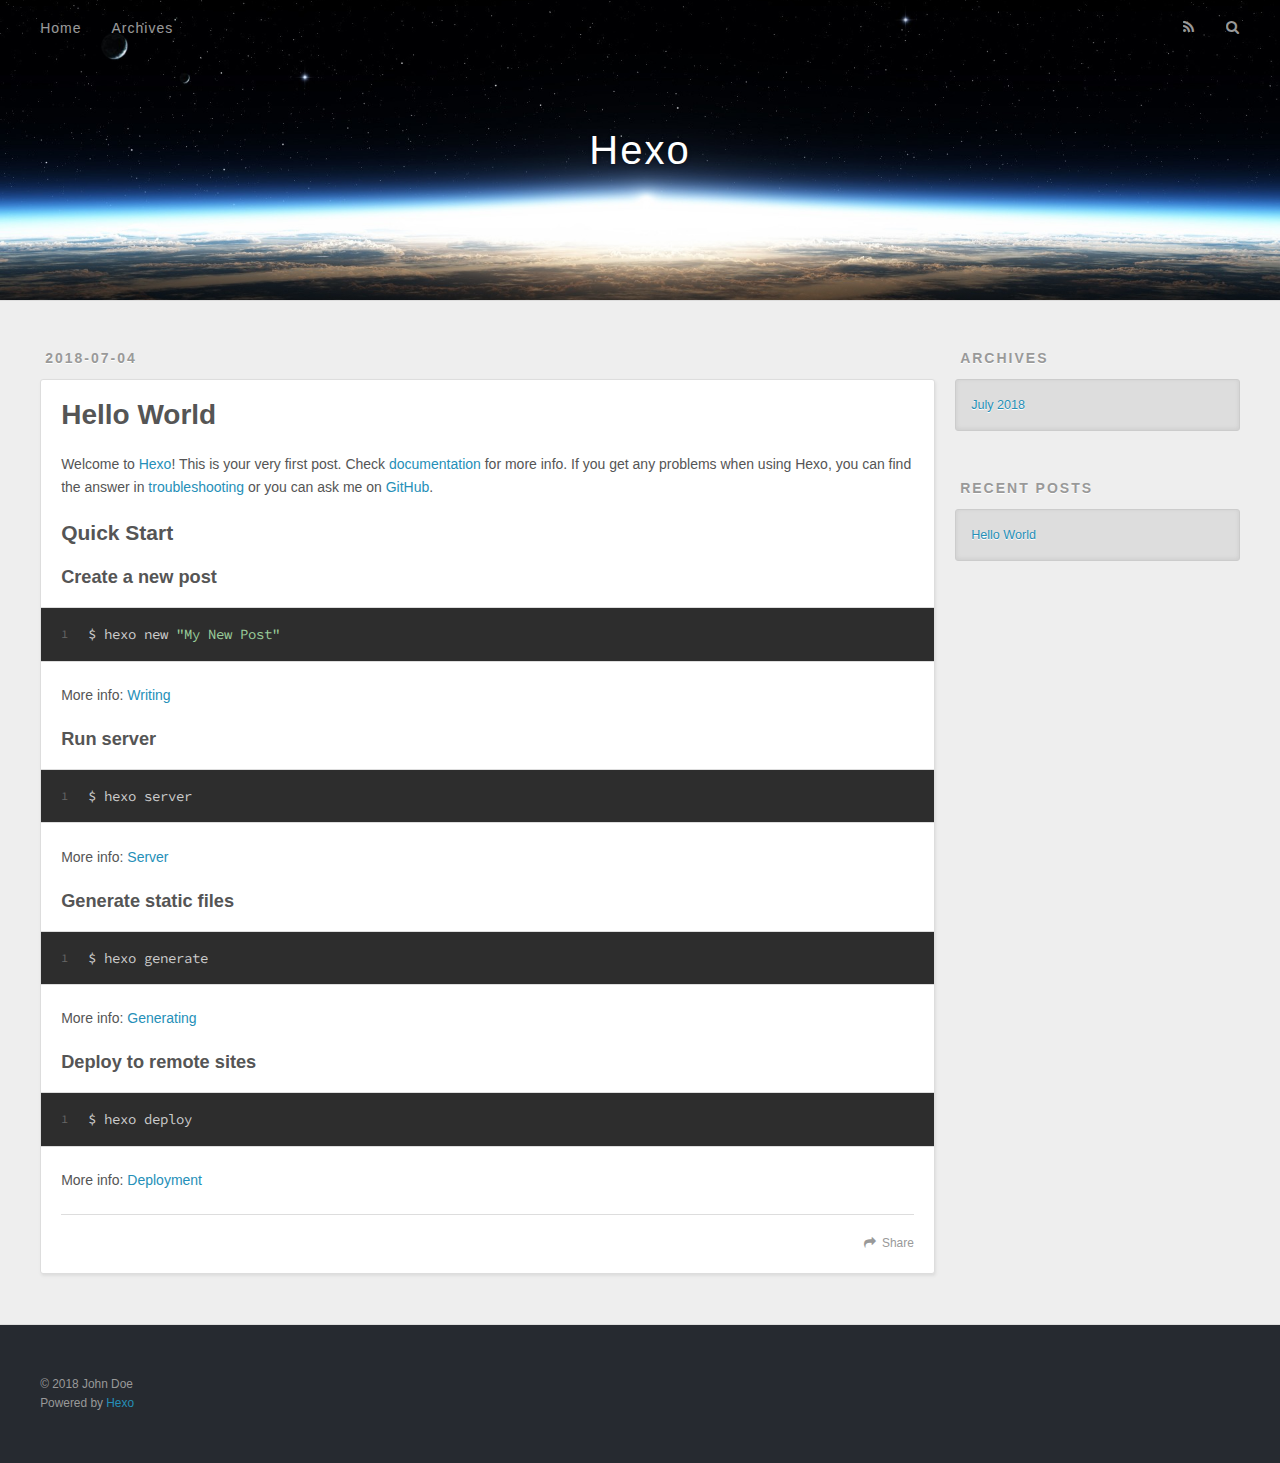
==== index.html @ 8d75f98c "Site updated: 2018-07-04 11:05:18" ====
<!DOCTYPE html>
<html>
<head>
  <meta charset="utf-8">
  

  
  <title>Hexo</title>
  <meta name="viewport" content="width=device-width, initial-scale=1, maximum-scale=1">
  <meta property="og:type" content="website">
<meta property="og:title" content="Hexo">
<meta property="og:url" content="http://yoursite.com/index.html">
<meta property="og:site_name" content="Hexo">
<meta property="og:locale" content="default">
<meta name="twitter:card" content="summary">
<meta name="twitter:title" content="Hexo">
  
    <link rel="alternate" href="/atom.xml" title="Hexo" type="application/atom+xml">
  
  
    <link rel="icon" href="/favicon.png">
  
  
    <link href="//fonts.googleapis.com/css?family=Source+Code+Pro" rel="stylesheet" type="text/css">
  
  <link rel="stylesheet" href="/css/style.css">
</head>

<body>
  <div id="container">
    <div id="wrap">
      <header id="header">
  <div id="banner"></div>
  <div id="header-outer" class="outer">
    <div id="header-title" class="inner">
      <h1 id="logo-wrap">
        <a href="/" id="logo">Hexo</a>
      </h1>
      
    </div>
    <div id="header-inner" class="inner">
      <nav id="main-nav">
        <a id="main-nav-toggle" class="nav-icon"></a>
        
          <a class="main-nav-link" href="/">Home</a>
        
          <a class="main-nav-link" href="/archives">Archives</a>
        
      </nav>
      <nav id="sub-nav">
        
          <a id="nav-rss-link" class="nav-icon" href="/atom.xml" title="RSS Feed"></a>
        
        <a id="nav-search-btn" class="nav-icon" title="Search"></a>
      </nav>
      <div id="search-form-wrap">
        <form action="//google.com/search" method="get" accept-charset="UTF-8" class="search-form"><input type="search" name="q" class="search-form-input" placeholder="Search"><button type="submit" class="search-form-submit">&#xF002;</button><input type="hidden" name="sitesearch" value="http://yoursite.com"></form>
      </div>
    </div>
  </div>
</header>
      <div class="outer">
        <section id="main">
  
    <article id="post-hello-world" class="article article-type-post" itemscope itemprop="blogPost">
  <div class="article-meta">
    <a href="/2018/07/04/hello-world/" class="article-date">
  <time datetime="2018-07-04T02:32:32.044Z" itemprop="datePublished">2018-07-04</time>
</a>
    
  </div>
  <div class="article-inner">
    
    
      <header class="article-header">
        
  
    <h1 itemprop="name">
      <a class="article-title" href="/2018/07/04/hello-world/">Hello World</a>
    </h1>
  

      </header>
    
    <div class="article-entry" itemprop="articleBody">
      
        <p>Welcome to <a href="https://hexo.io/" target="_blank" rel="noopener">Hexo</a>! This is your very first post. Check <a href="https://hexo.io/docs/" target="_blank" rel="noopener">documentation</a> for more info. If you get any problems when using Hexo, you can find the answer in <a href="https://hexo.io/docs/troubleshooting.html" target="_blank" rel="noopener">troubleshooting</a> or you can ask me on <a href="https://github.com/hexojs/hexo/issues" target="_blank" rel="noopener">GitHub</a>.</p>
<h2 id="Quick-Start"><a href="#Quick-Start" class="headerlink" title="Quick Start"></a>Quick Start</h2><h3 id="Create-a-new-post"><a href="#Create-a-new-post" class="headerlink" title="Create a new post"></a>Create a new post</h3><figure class="highlight bash"><table><tr><td class="gutter"><pre><span class="line">1</span><br></pre></td><td class="code"><pre><span class="line">$ hexo new <span class="string">"My New Post"</span></span><br></pre></td></tr></table></figure>
<p>More info: <a href="https://hexo.io/docs/writing.html" target="_blank" rel="noopener">Writing</a></p>
<h3 id="Run-server"><a href="#Run-server" class="headerlink" title="Run server"></a>Run server</h3><figure class="highlight bash"><table><tr><td class="gutter"><pre><span class="line">1</span><br></pre></td><td class="code"><pre><span class="line">$ hexo server</span><br></pre></td></tr></table></figure>
<p>More info: <a href="https://hexo.io/docs/server.html" target="_blank" rel="noopener">Server</a></p>
<h3 id="Generate-static-files"><a href="#Generate-static-files" class="headerlink" title="Generate static files"></a>Generate static files</h3><figure class="highlight bash"><table><tr><td class="gutter"><pre><span class="line">1</span><br></pre></td><td class="code"><pre><span class="line">$ hexo generate</span><br></pre></td></tr></table></figure>
<p>More info: <a href="https://hexo.io/docs/generating.html" target="_blank" rel="noopener">Generating</a></p>
<h3 id="Deploy-to-remote-sites"><a href="#Deploy-to-remote-sites" class="headerlink" title="Deploy to remote sites"></a>Deploy to remote sites</h3><figure class="highlight bash"><table><tr><td class="gutter"><pre><span class="line">1</span><br></pre></td><td class="code"><pre><span class="line">$ hexo deploy</span><br></pre></td></tr></table></figure>
<p>More info: <a href="https://hexo.io/docs/deployment.html" target="_blank" rel="noopener">Deployment</a></p>

      
    </div>
    <footer class="article-footer">
      <a data-url="http://yoursite.com/2018/07/04/hello-world/" data-id="cjj6jffhf0000vwqvi63ancfu" class="article-share-link">Share</a>
      
      
    </footer>
  </div>
  
</article>


  


</section>
        
          <aside id="sidebar">
  
    

  
    

  
    
  
    
  <div class="widget-wrap">
    <h3 class="widget-title">Archives</h3>
    <div class="widget">
      <ul class="archive-list"><li class="archive-list-item"><a class="archive-list-link" href="/archives/2018/07/">July 2018</a></li></ul>
    </div>
  </div>


  
    
  <div class="widget-wrap">
    <h3 class="widget-title">Recent Posts</h3>
    <div class="widget">
      <ul>
        
          <li>
            <a href="/2018/07/04/hello-world/">Hello World</a>
          </li>
        
      </ul>
    </div>
  </div>

  
</aside>
        
      </div>
      <footer id="footer">
  
  <div class="outer">
    <div id="footer-info" class="inner">
      &copy; 2018 John Doe<br>
      Powered by <a href="http://hexo.io/" target="_blank">Hexo</a>
    </div>
  </div>
</footer>
    </div>
    <nav id="mobile-nav">
  
    <a href="/" class="mobile-nav-link">Home</a>
  
    <a href="/archives" class="mobile-nav-link">Archives</a>
  
</nav>
    

<script src="//ajax.googleapis.com/ajax/libs/jquery/2.0.3/jquery.min.js"></script>


  <link rel="stylesheet" href="/fancybox/jquery.fancybox.css">
  <script src="/fancybox/jquery.fancybox.pack.js"></script>


<script src="/js/script.js"></script>



  </div>
</body>
</html>
---- css/style.css ----
body {
  width: 100%;
}
body:before,
body:after {
  content: "";
  display: table;
}
body:after {
  clear: both;
}
html,
body,
div,
span,
applet,
object,
iframe,
h1,
h2,
h3,
h4,
h5,
h6,
p,
blockquote,
pre,
a,
abbr,
acronym,
address,
big,
cite,
code,
del,
dfn,
em,
img,
ins,
kbd,
q,
s,
samp,
small,
strike,
strong,
sub,
sup,
tt,
var,
dl,
dt,
dd,
ol,
ul,
li,
fieldset,
form,
label,
legend,
table,
caption,
tbody,
tfoot,
thead,
tr,
th,
td {
  margin: 0;
  padding: 0;
  border: 0;
  outline: 0;
  font-weight: inherit;
  font-style: inherit;
  font-family: inherit;
  font-size: 100%;
  vertical-align: baseline;
}
body {
  line-height: 1;
  color: #000;
  background: #fff;
}
ol,
ul {
  list-style: none;
}
table {
  border-collapse: separate;
  border-spacing: 0;
  vertical-align: middle;
}
caption,
th,
td {
  text-align: left;
  font-weight: normal;
  vertical-align: middle;
}
a img {
  border: none;
}
input,
button {
  margin: 0;
  padding: 0;
}
input::-moz-focus-inner,
button::-moz-focus-inner {
  border: 0;
  padding: 0;
}
@font-face {
  font-family: FontAwesome;
  font-style: normal;
  font-weight: normal;
  src: url("fonts/fontawesome-webfont.eot?v=#4.0.3");
  src: url("fonts/fontawesome-webfont.eot?#iefix&v=#4.0.3") format("embedded-opentype"), url("fonts/fontawesome-webfont.woff?v=#4.0.3") format("woff"), url("fonts/fontawesome-webfont.ttf?v=#4.0.3") format("truetype"), url("fonts/fontawesome-webfont.svg#fontawesomeregular?v=#4.0.3") format("svg");
}
html,
body,
#container {
  height: 100%;
}
body {
  background: #eee;
  font: 14px -apple-system, BlinkMacSystemFont, "Segoe UI", "Roboto", "Oxygen", "Ubuntu", "Cantarell", "Fira Sans", "Droid Sans", "Helvetica Neue", sans-serif;
  -webkit-text-size-adjust: 100%;
}
.outer {
  max-width: 1220px;
  margin: 0 auto;
  padding: 0 20px;
}
.outer:before,
.outer:after {
  content: "";
  display: table;
}
.outer:after {
  clear: both;
}
.inner {
  display: inline;
  float: left;
  width: 98.33333333333333%;
  margin: 0 0.833333333333333%;
}
.left,
.alignleft {
  float: left;
}
.right,
.alignright {
  float: right;
}
.clear {
  clear: both;
}
#container {
  position: relative;
}
.mobile-nav-on {
  overflow: hidden;
}
#wrap {
  height: 100%;
  width: 100%;
  position: absolute;
  top: 0;
  left: 0;
  -webkit-transition: 0.2s ease-out;
  -moz-transition: 0.2s ease-out;
  -ms-transition: 0.2s ease-out;
  transition: 0.2s ease-out;
  z-index: 1;
  background: #eee;
}
.mobile-nav-on #wrap {
  left: 280px;
}
@media screen and (min-width: 768px) {
  #main {
    display: inline;
    float: left;
    width: 73.33333333333333%;
    margin: 0 0.833333333333333%;
  }
}
.article-date,
.article-category-link,
.archive-year,
.widget-title {
  text-decoration: none;
  text-transform: uppercase;
  letter-spacing: 2px;
  color: #999;
  margin-bottom: 1em;
  margin-left: 5px;
  line-height: 1em;
  text-shadow: 0 1px #fff;
  font-weight: bold;
}
.article-inner,
.archive-article-inner {
  background: #fff;
  -webkit-box-shadow: 1px 2px 3px #ddd;
  box-shadow: 1px 2px 3px #ddd;
  border: 1px solid #ddd;
  border-radius: 3px;
}
.article-entry h1,
.widget h1 {
  font-size: 2em;
}
.article-entry h2,
.widget h2 {
  font-size: 1.5em;
}
.article-entry h3,
.widget h3 {
  font-size: 1.3em;
}
.article-entry h4,
.widget h4 {
  font-size: 1.2em;
}
.article-entry h5,
.widget h5 {
  font-size: 1em;
}
.article-entry h6,
.widget h6 {
  font-size: 1em;
  color: #999;
}
.article-entry hr,
.widget hr {
  border: 1px dashed #ddd;
}
.article-entry strong,
.widget strong {
  font-weight: bold;
}
.article-entry em,
.widget em,
.article-entry cite,
.widget cite {
  font-style: italic;
}
.article-entry sup,
.widget sup,
.article-entry sub,
.widget sub {
  font-size: 0.75em;
  line-height: 0;
  position: relative;
  vertical-align: baseline;
}
.article-entry sup,
.widget sup {
  top: -0.5em;
}
.article-entry sub,
.widget sub {
  bottom: -0.2em;
}
.article-entry small,
.widget small {
  font-size: 0.85em;
}
.article-entry acronym,
.widget acronym,
.article-entry abbr,
.widget abbr {
  border-bottom: 1px dotted;
}
.article-entry ul,
.widget ul,
.article-entry ol,
.widget ol,
.article-entry dl,
.widget dl {
  margin: 0 20px;
  line-height: 1.6em;
}
.article-entry ul ul,
.widget ul ul,
.article-entry ol ul,
.widget ol ul,
.article-entry ul ol,
.widget ul ol,
.article-entry ol ol,
.widget ol ol {
  margin-top: 0;
  margin-bottom: 0;
}
.article-entry ul,
.widget ul {
  list-style: disc;
}
.article-entry ol,
.widget ol {
  list-style: decimal;
}
.article-entry dt,
.widget dt {
  font-weight: bold;
}
#header {
  height: 300px;
  position: relative;
  border-bottom: 1px solid #ddd;
}
#header:before,
#header:after {
  content: "";
  position: absolute;
  left: 0;
  right: 0;
  height: 40px;
}
#header:before {
  top: 0;
  background: -webkit-linear-gradient(rgba(0,0,0,0.2), transparent);
  background: -moz-linear-gradient(rgba(0,0,0,0.2), transparent);
  background: -ms-linear-gradient(rgba(0,0,0,0.2), transparent);
  background: linear-gradient(rgba(0,0,0,0.2), transparent);
}
#header:after {
  bottom: 0;
  background: -webkit-linear-gradient(transparent, rgba(0,0,0,0.2));
  background: -moz-linear-gradient(transparent, rgba(0,0,0,0.2));
  background: -ms-linear-gradient(transparent, rgba(0,0,0,0.2));
  background: linear-gradient(transparent, rgba(0,0,0,0.2));
}
#header-outer {
  height: 100%;
  position: relative;
}
#header-inner {
  position: relative;
  overflow: hidden;
}
#banner {
  position: absolute;
  top: 0;
  left: 0;
  width: 100%;
  height: 100%;
  background: url("images/banner.jpg") center #000;
  -webkit-background-size: cover;
  -moz-background-size: cover;
  background-size: cover;
  z-index: -1;
}
#header-title {
  text-align: center;
  height: 40px;
  position: absolute;
  top: 50%;
  left: 0;
  margin-top: -20px;
}
#logo,
#subtitle {
  text-decoration: none;
  color: #fff;
  font-weight: 300;
  text-shadow: 0 1px 4px rgba(0,0,0,0.3);
}
#logo {
  font-size: 40px;
  line-height: 40px;
  letter-spacing: 2px;
}
#subtitle {
  font-size: 16px;
  line-height: 16px;
  letter-spacing: 1px;
}
#subtitle-wrap {
  margin-top: 16px;
}
#main-nav {
  float: left;
  margin-left: -15px;
}
.nav-icon,
.main-nav-link {
  float: left;
  color: #fff;
  opacity: 0.6;
  text-decoration: none;
  text-shadow: 0 1px rgba(0,0,0,0.2);
  -webkit-transition: opacity 0.2s;
  -moz-transition: opacity 0.2s;
  -ms-transition: opacity 0.2s;
  transition: opacity 0.2s;
  display: block;
  padding: 20px 15px;
}
.nav-icon:hover,
.main-nav-link:hover {
  opacity: 1;
}
.nav-icon {
  font-family: FontAwesome;
  text-align: center;
  font-size: 14px;
  width: 14px;
  height: 14px;
  padding: 20px 15px;
  position: relative;
  cursor: pointer;
}
.main-nav-link {
  font-weight: 300;
  letter-spacing: 1px;
}
@media screen and (max-width: 479px) {
  .main-nav-link {
    display: none;
  }
}
#main-nav-toggle {
  display: none;
}
#main-nav-toggle:before {
  content: "\f0c9";
}
@media screen and (max-width: 479px) {
  #main-nav-toggle {
    display: block;
  }
}
#sub-nav {
  float: right;
  margin-right: -15px;
}
#nav-rss-link:before {
  content: "\f09e";
}
#nav-search-btn:before {
  content: "\f002";
}
#search-form-wrap {
  position: absolute;
  top: 15px;
  width: 150px;
  height: 30px;
  right: -150px;
  opacity: 0;
  -webkit-transition: 0.2s ease-out;
  -moz-transition: 0.2s ease-out;
  -ms-transition: 0.2s ease-out;
  transition: 0.2s ease-out;
}
#search-form-wrap.on {
  opacity: 1;
  right: 0;
}
@media screen and (max-width: 479px) {
  #search-form-wrap {
    width: 100%;
    right: -100%;
  }
}
.search-form {
  position: absolute;
  top: 0;
  left: 0;
  right: 0;
  background: #fff;
  padding: 5px 15px;
  border-radius: 15px;
  -webkit-box-shadow: 0 0 10px rgba(0,0,0,0.3);
  box-shadow: 0 0 10px rgba(0,0,0,0.3);
}
.search-form-input {
  border: none;
  background: none;
  color: #555;
  width: 100%;
  font: 13px -apple-system, BlinkMacSystemFont, "Segoe UI", "Roboto", "Oxygen", "Ubuntu", "Cantarell", "Fira Sans", "Droid Sans", "Helvetica Neue", sans-serif;
  outline: none;
}
.search-form-input::-webkit-search-results-decoration,
.search-form-input::-webkit-search-cancel-button {
  -webkit-appearance: none;
}
.search-form-submit {
  position: absolute;
  top: 50%;
  right: 10px;
  margin-top: -7px;
  font: 13px FontAwesome;
  border: none;
  background: none;
  color: #bbb;
  cursor: pointer;
}
.search-form-submit:hover,
.search-form-submit:focus {
  color: #777;
}
.article {
  margin: 50px 0;
}
.article-inner {
  overflow: hidden;
}
.article-meta:before,
.article-meta:after {
  content: "";
  display: table;
}
.article-meta:after {
  clear: both;
}
.article-date {
  float: left;
}
.article-category {
  float: left;
  line-height: 1em;
  color: #ccc;
  text-shadow: 0 1px #fff;
  margin-left: 8px;
}
.article-category:before {
  content: "\2022";
}
.article-category-link {
  margin: 0 12px 1em;
}
.article-header {
  padding: 20px 20px 0;
}
.article-title {
  text-decoration: none;
  font-size: 2em;
  font-weight: bold;
  color: #555;
  line-height: 1.1em;
  -webkit-transition: color 0.2s;
  -moz-transition: color 0.2s;
  -ms-transition: color 0.2s;
  transition: color 0.2s;
}
a.article-title:hover {
  color: #258fb8;
}
.article-entry {
  color: #555;
  padding: 0 20px;
}
.article-entry:before,
.article-entry:after {
  content: "";
  display: table;
}
.article-entry:after {
  clear: both;
}
.article-entry p,
.article-entry table {
  line-height: 1.6em;
  margin: 1.6em 0;
}
.article-entry h1,
.article-entry h2,
.article-entry h3,
.article-entry h4,
.article-entry h5,
.article-entry h6 {
  font-weight: bold;
}
.article-entry h1,
.article-entry h2,
.article-entry h3,
.article-entry h4,
.article-entry h5,
.article-entry h6 {
  line-height: 1.1em;
  margin: 1.1em 0;
}
.article-entry a {
  color: #258fb8;
  text-decoration: none;
}
.article-entry a:hover {
  text-decoration: underline;
}
.article-entry ul,
.article-entry ol,
.article-entry dl {
  margin-top: 1.6em;
  margin-bottom: 1.6em;
}
.article-entry img,
.article-entry video {
  max-width: 100%;
  height: auto;
  display: block;
  margin: auto;
}
.article-entry iframe {
  border: none;
}
.article-entry table {
  width: 100%;
  border-collapse: collapse;
  border-spacing: 0;
}
.article-entry th {
  font-weight: bold;
  border-bottom: 3px solid #ddd;
  padding-bottom: 0.5em;
}
.article-entry td {
  border-bottom: 1px solid #ddd;
  padding: 10px 0;
}
.article-entry blockquote {
  font-family: Georgia, "Times New Roman", serif;
  font-size: 1.4em;
  margin: 1.6em 20px;
  text-align: center;
}
.article-entry blockquote footer {
  font-size: 14px;
  margin: 1.6em 0;
  font-family: -apple-system, BlinkMacSystemFont, "Segoe UI", "Roboto", "Oxygen", "Ubuntu", "Cantarell", "Fira Sans", "Droid Sans", "Helvetica Neue", sans-serif;
}
.article-entry blockquote footer cite:before {
  content: "—";
  padding: 0 0.5em;
}
.article-entry .pullquote {
  text-align: left;
  width: 45%;
  margin: 0;
}
.article-entry .pullquote.left {
  margin-left: 0.5em;
  margin-right: 1em;
}
.article-entry .pullquote.right {
  margin-right: 0.5em;
  margin-left: 1em;
}
.article-entry .caption {
  color: #999;
  display: block;
  font-size: 0.9em;
  margin-top: 0.5em;
  position: relative;
  text-align: center;
}
.article-entry .video-container {
  position: relative;
  padding-top: 56.25%;
  height: 0;
  overflow: hidden;
}
.article-entry .video-container iframe,
.article-entry .video-container object,
.article-entry .video-container embed {
  position: absolute;
  top: 0;
  left: 0;
  width: 100%;
  height: 100%;
  margin-top: 0;
}
.article-more-link a {
  display: inline-block;
  line-height: 1em;
  padding: 6px 15px;
  border-radius: 15px;
  background: #eee;
  color: #999;
  text-shadow: 0 1px #fff;
  text-decoration: none;
}
.article-more-link a:hover {
  background: #258fb8;
  color: #fff;
  text-decoration: none;
  text-shadow: 0 1px #1e7293;
}
.article-footer {
  font-size: 0.85em;
  line-height: 1.6em;
  border-top: 1px solid #ddd;
  padding-top: 1.6em;
  margin: 0 20px 20px;
}
.article-footer:before,
.article-footer:after {
  content: "";
  display: table;
}
.article-footer:after {
  clear: both;
}
.article-footer a {
  color: #999;
  text-decoration: none;
}
.article-footer a:hover {
  color: #555;
}
.article-tag-list-item {
  float: left;
  margin-right: 10px;
}
.article-tag-list-link:before {
  content: "#";
}
.article-comment-link {
  float: right;
}
.article-comment-link:before {
  content: "\f075";
  font-family: FontAwesome;
  padding-right: 8px;
}
.article-share-link {
  cursor: pointer;
  float: right;
  margin-left: 20px;
}
.article-share-link:before {
  content: "\f064";
  font-family: FontAwesome;
  padding-right: 6px;
}
#article-nav {
  position: relative;
}
#article-nav:before,
#article-nav:after {
  content: "";
  display: table;
}
#article-nav:after {
  clear: both;
}
@media screen and (min-width: 768px) {
  #article-nav {
    margin: 50px 0;
  }
  #article-nav:before {
    width: 8px;
    height: 8px;
    position: absolute;
    top: 50%;
    left: 50%;
    margin-top: -4px;
    margin-left: -4px;
    content: "";
    border-radius: 50%;
    background: #ddd;
    -webkit-box-shadow: 0 1px 2px #fff;
    box-shadow: 0 1px 2px #fff;
  }
}
.article-nav-link-wrap {
  text-decoration: none;
  text-shadow: 0 1px #fff;
  color: #999;
  -webkit-box-sizing: border-box;
  -moz-box-sizing: border-box;
  box-sizing: border-box;
  margin-top: 50px;
  text-align: center;
  display: block;
}
.article-nav-link-wrap:hover {
  color: #555;
}
@media screen and (min-width: 768px) {
  .article-nav-link-wrap {
    width: 50%;
    margin-top: 0;
  }
}
@media screen and (min-width: 768px) {
  #article-nav-newer {
    float: left;
    text-align: right;
    padding-right: 20px;
  }
}
@media screen and (min-width: 768px) {
  #article-nav-older {
    float: right;
    text-align: left;
    padding-left: 20px;
  }
}
.article-nav-caption {
  text-transform: uppercase;
  letter-spacing: 2px;
  color: #ddd;
  line-height: 1em;
  font-weight: bold;
}
#article-nav-newer .article-nav-caption {
  margin-right: -2px;
}
.article-nav-title {
  font-size: 0.85em;
  line-height: 1.6em;
  margin-top: 0.5em;
}
.article-share-box {
  position: absolute;
  display: none;
  background: #fff;
  -webkit-box-shadow: 1px 2px 10px rgba(0,0,0,0.2);
  box-shadow: 1px 2px 10px rgba(0,0,0,0.2);
  border-radius: 3px;
  margin-left: -145px;
  overflow: hidden;
  z-index: 1;
}
.article-share-box.on {
  display: block;
}
.article-share-input {
  width: 100%;
  background: none;
  -webkit-box-sizing: border-box;
  -moz-box-sizing: border-box;
  box-sizing: border-box;
  font: 14px -apple-system, BlinkMacSystemFont, "Segoe UI", "Roboto", "Oxygen", "Ubuntu", "Cantarell", "Fira Sans", "Droid Sans", "Helvetica Neue", sans-serif;
  padding: 0 15px;
  color: #555;
  outline: none;
  border: 1px solid #ddd;
  border-radius: 3px 3px 0 0;
  height: 36px;
  line-height: 36px;
}
.article-share-links {
  background: #eee;
}
.article-share-links:before,
.article-share-links:after {
  content: "";
  display: table;
}
.article-share-links:after {
  clear: both;
}
.article-share-twitter,
.article-share-facebook,
.article-share-pinterest,
.article-share-google {
  width: 50px;
  height: 36px;
  display: block;
  float: left;
  position: relative;
  color: #999;
  text-shadow: 0 1px #fff;
}
.article-share-twitter:before,
.article-share-facebook:before,
.article-share-pinterest:before,
.article-share-google:before {
  font-size: 20px;
  font-family: FontAwesome;
  width: 20px;
  height: 20px;
  position: absolute;
  top: 50%;
  left: 50%;
  margin-top: -10px;
  margin-left: -10px;
  text-align: center;
}
.article-share-twitter:hover,
.article-share-facebook:hover,
.article-share-pinterest:hover,
.article-share-google:hover {
  color: #fff;
}
.article-share-twitter:before {
  content: "\f099";
}
.article-share-twitter:hover {
  background: #00aced;
  text-shadow: 0 1px #008abe;
}
.article-share-facebook:before {
  content: "\f09a";
}
.article-share-facebook:hover {
  background: #3b5998;
  text-shadow: 0 1px #2f477a;
}
.article-share-pinterest:before {
  content: "\f0d2";
}
.article-share-pinterest:hover {
  background: #cb2027;
  text-shadow: 0 1px #a21a1f;
}
.article-share-google:before {
  content: "\f0d5";
}
.article-share-google:hover {
  background: #dd4b39;
  text-shadow: 0 1px #be3221;
}
.article-gallery {
  background: #000;
  position: relative;
}
.article-gallery-photos {
  position: relative;
  overflow: hidden;
}
.article-gallery-img {
  display: none;
  max-width: 100%;
}
.article-gallery-img:first-child {
  display: block;
}
.article-gallery-img.loaded {
  position: absolute;
  display: block;
}
.article-gallery-img img {
  display: block;
  max-width: 100%;
  margin: 0 auto;
}
#comments {
  background: #fff;
  -webkit-box-shadow: 1px 2px 3px #ddd;
  box-shadow: 1px 2px 3px #ddd;
  padding: 20px;
  border: 1px solid #ddd;
  border-radius: 3px;
  margin: 50px 0;
}
#comments a {
  color: #258fb8;
}
.archives-wrap {
  margin: 50px 0;
}
.archives:before,
.archives:after {
  content: "";
  display: table;
}
.archives:after {
  clear: both;
}
.archive-year-wrap {
  margin-bottom: 1em;
}
.archives {
  -webkit-column-gap: 10px;
  -moz-column-gap: 10px;
  column-gap: 10px;
}
@media screen and (min-width: 480px) and (max-width: 767px) {
  .archives {
    -webkit-column-count: 2;
    -moz-column-count: 2;
    column-count: 2;
  }
}
@media screen and (min-width: 768px) {
  .archives {
    -webkit-column-count: 3;
    -moz-column-count: 3;
    column-count: 3;
  }
}
.archive-article {
  -webkit-column-break-inside: avoid;
  page-break-inside: avoid;
  overflow: hidden;
  break-inside: avoid-column;
}
.archive-article-inner {
  padding: 10px;
  margin-bottom: 15px;
}
.archive-article-title {
  text-decoration: none;
  font-weight: bold;
  color: #555;
  -webkit-transition: color 0.2s;
  -moz-transition: color 0.2s;
  -ms-transition: color 0.2s;
  transition: color 0.2s;
  line-height: 1.6em;
}
.archive-article-title:hover {
  color: #258fb8;
}
.archive-article-footer {
  margin-top: 1em;
}
.archive-article-date {
  color: #999;
  text-decoration: none;
  font-size: 0.85em;
  line-height: 1em;
  margin-bottom: 0.5em;
  display: block;
}
#page-nav {
  margin: 50px auto;
  background: #fff;
  -webkit-box-shadow: 1px 2px 3px #ddd;
  box-shadow: 1px 2px 3px #ddd;
  border: 1px solid #ddd;
  border-radius: 3px;
  text-align: center;
  color: #999;
  overflow: hidden;
}
#page-nav:before,
#page-nav:after {
  content: "";
  display: table;
}
#page-nav:after {
  clear: both;
}
#page-nav a,
#page-nav span {
  padding: 10px 20px;
  line-height: 1;
  height: 2ex;
}
#page-nav a {
  color: #999;
  text-decoration: none;
}
#page-nav a:hover {
  background: #999;
  color: #fff;
}
#page-nav .prev {
  float: left;
}
#page-nav .next {
  float: right;
}
#page-nav .page-number {
  display: inline-block;
}
@media screen and (max-width: 479px) {
  #page-nav .page-number {
    display: none;
  }
}
#page-nav .current {
  color: #555;
  font-weight: bold;
}
#page-nav .space {
  color: #ddd;
}
#footer {
  background: #262a30;
  padding: 50px 0;
  border-top: 1px solid #ddd;
  color: #999;
}
#footer a {
  color: #258fb8;
  text-decoration: none;
}
#footer a:hover {
  text-decoration: underline;
}
#footer-info {
  line-height: 1.6em;
  font-size: 0.85em;
}
.article-entry pre,
.article-entry .highlight {
  background: #2d2d2d;
  margin: 0 -20px;
  padding: 15px 20px;
  border-style: solid;
  border-color: #ddd;
  border-width: 1px 0;
  overflow: auto;
  color: #ccc;
  line-height: 22.400000000000002px;
}
.article-entry .highlight .gutter pre,
.article-entry .gist .gist-file .gist-data .line-numbers {
  color: #666;
  font-size: 0.85em;
}
.article-entry pre,
.article-entry code {
  font-family: "Source Code Pro", Consolas, Monaco, Menlo, Consolas, monospace;
}
.article-entry code {
  background: #eee;
  text-shadow: 0 1px #fff;
  padding: 0 0.3em;
}
.article-entry pre code {
  background: none;
  text-shadow: none;
  padding: 0;
}
.article-entry .highlight pre {
  border: none;
  margin: 0;
  padding: 0;
}
.article-entry .highlight table {
  margin: 0;
  width: auto;
}
.article-entry .highlight td {
  border: none;
  padding: 0;
}
.article-entry .highlight figcaption {
  font-size: 0.85em;
  color: #999;
  line-height: 1em;
  margin-bottom: 1em;
}
.article-entry .highlight figcaption:before,
.article-entry .highlight figcaption:after {
  content: "";
  display: table;
}
.article-entry .highlight figcaption:after {
  clear: both;
}
.article-entry .highlight figcaption a {
  float: right;
}
.article-entry .highlight .gutter pre {
  text-align: right;
  padding-right: 20px;
}
.article-entry .highlight .line {
  height: 22.400000000000002px;
}
.article-entry .highlight .line.marked {
  background: #515151;
}
.article-entry .gist {
  margin: 0 -20px;
  border-style: solid;
  border-color: #ddd;
  border-width: 1px 0;
  background: #2d2d2d;
  padding: 15px 20px 15px 0;
}
.article-entry .gist .gist-file {
  border: none;
  font-family: "Source Code Pro", Consolas, Monaco, Menlo, Consolas, monospace;
  margin: 0;
}
.article-entry .gist .gist-file .gist-data {
  background: none;
  border: none;
}
.article-entry .gist .gist-file .gist-data .line-numbers {
  background: none;
  border: none;
  padding: 0 20px 0 0;
}
.article-entry .gist .gist-file .gist-data .line-data {
  padding: 0 !important;
}
.article-entry .gist .gist-file .highlight {
  margin: 0;
  padding: 0;
  border: none;
}
.article-entry .gist .gist-file .gist-meta {
  background: #2d2d2d;
  color: #999;
  font: 0.85em -apple-system, BlinkMacSystemFont, "Segoe UI", "Roboto", "Oxygen", "Ubuntu", "Cantarell", "Fira Sans", "Droid Sans", "Helvetica Neue", sans-serif;
  text-shadow: 0 0;
  padding: 0;
  margin-top: 1em;
  margin-left: 20px;
}
.article-entry .gist .gist-file .gist-meta a {
  color: #258fb8;
  font-weight: normal;
}
.article-entry .gist .gist-file .gist-meta a:hover {
  text-decoration: underline;
}
pre .comment,
pre .title {
  color: #999;
}
pre .variable,
pre .attribute,
pre .tag,
pre .regexp,
pre .ruby .constant,
pre .xml .tag .title,
pre .xml .pi,
pre .xml .doctype,
pre .html .doctype,
pre .css .id,
pre .css .class,
pre .css .pseudo {
  color: #f2777a;
}
pre .number,
pre .preprocessor,
pre .built_in,
pre .literal,
pre .params,
pre .constant {
  color: #f99157;
}
pre .class,
pre .ruby .class .title,
pre .css .rules .attribute {
  color: #9c9;
}
pre .string,
pre .value,
pre .inheritance,
pre .header,
pre .ruby .symbol,
pre .xml .cdata {
  color: #9c9;
}
pre .css .hexcolor {
  color: #6cc;
}
pre .function,
pre .python .decorator,
pre .python .title,
pre .ruby .function .title,
pre .ruby .title .keyword,
pre .perl .sub,
pre .javascript .title,
pre .coffeescript .title {
  color: #69c;
}
pre .keyword,
pre .javascript .function {
  color: #c9c;
}
@media screen and (max-width: 479px) {
  #mobile-nav {
    position: absolute;
    top: 0;
    left: 0;
    width: 280px;
    height: 100%;
    background: #191919;
    border-right: 1px solid #fff;
  }
}
@media screen and (max-width: 479px) {
  .mobile-nav-link {
    display: block;
    color: #999;
    text-decoration: none;
    padding: 15px 20px;
    font-weight: bold;
  }
  .mobile-nav-link:hover {
    color: #fff;
  }
}
@media screen and (min-width: 768px) {
  #sidebar {
    display: inline;
    float: left;
    width: 23.333333333333332%;
    margin: 0 0.833333333333333%;
  }
}
.widget-wrap {
  margin: 50px 0;
}
.widget {
  color: #777;
  text-shadow: 0 1px #fff;
  background: #ddd;
  -webkit-box-shadow: 0 -1px 4px #ccc inset;
  box-shadow: 0 -1px 4px #ccc inset;
  border: 1px solid #ccc;
  padding: 15px;
  border-radius: 3px;
}
.widget a {
  color: #258fb8;
  text-decoration: none;
}
.widget a:hover {
  text-decoration: underline;
}
.widget ul ul,
.widget ol ul,
.widget dl ul,
.widget ul ol,
.widget ol ol,
.widget dl ol,
.widget ul dl,
.widget ol dl,
.widget dl dl {
  margin-left: 15px;
  list-style: disc;
}
.widget {
  line-height: 1.6em;
  word-wrap: break-word;
  font-size: 0.9em;
}
.widget ul,
.widget ol {
  list-style: none;
  margin: 0;
}
.widget ul ul,
.widget ol ul,
.widget ul ol,
.widget ol ol {
  margin: 0 20px;
}
.widget ul ul,
.widget ol ul {
  list-style: disc;
}
.widget ul ol,
.widget ol ol {
  list-style: decimal;
}
.category-list-count,
.tag-list-count,
.archive-list-count {
  padding-left: 5px;
  color: #999;
  font-size: 0.85em;
}
.category-list-count:before,
.tag-list-count:before,
.archive-list-count:before {
  content: "(";
}
.category-list-count:after,
.tag-list-count:after,
.archive-list-count:after {
  content: ")";
}
.tagcloud a {
  margin-right: 5px;
  display: inline-block;
}
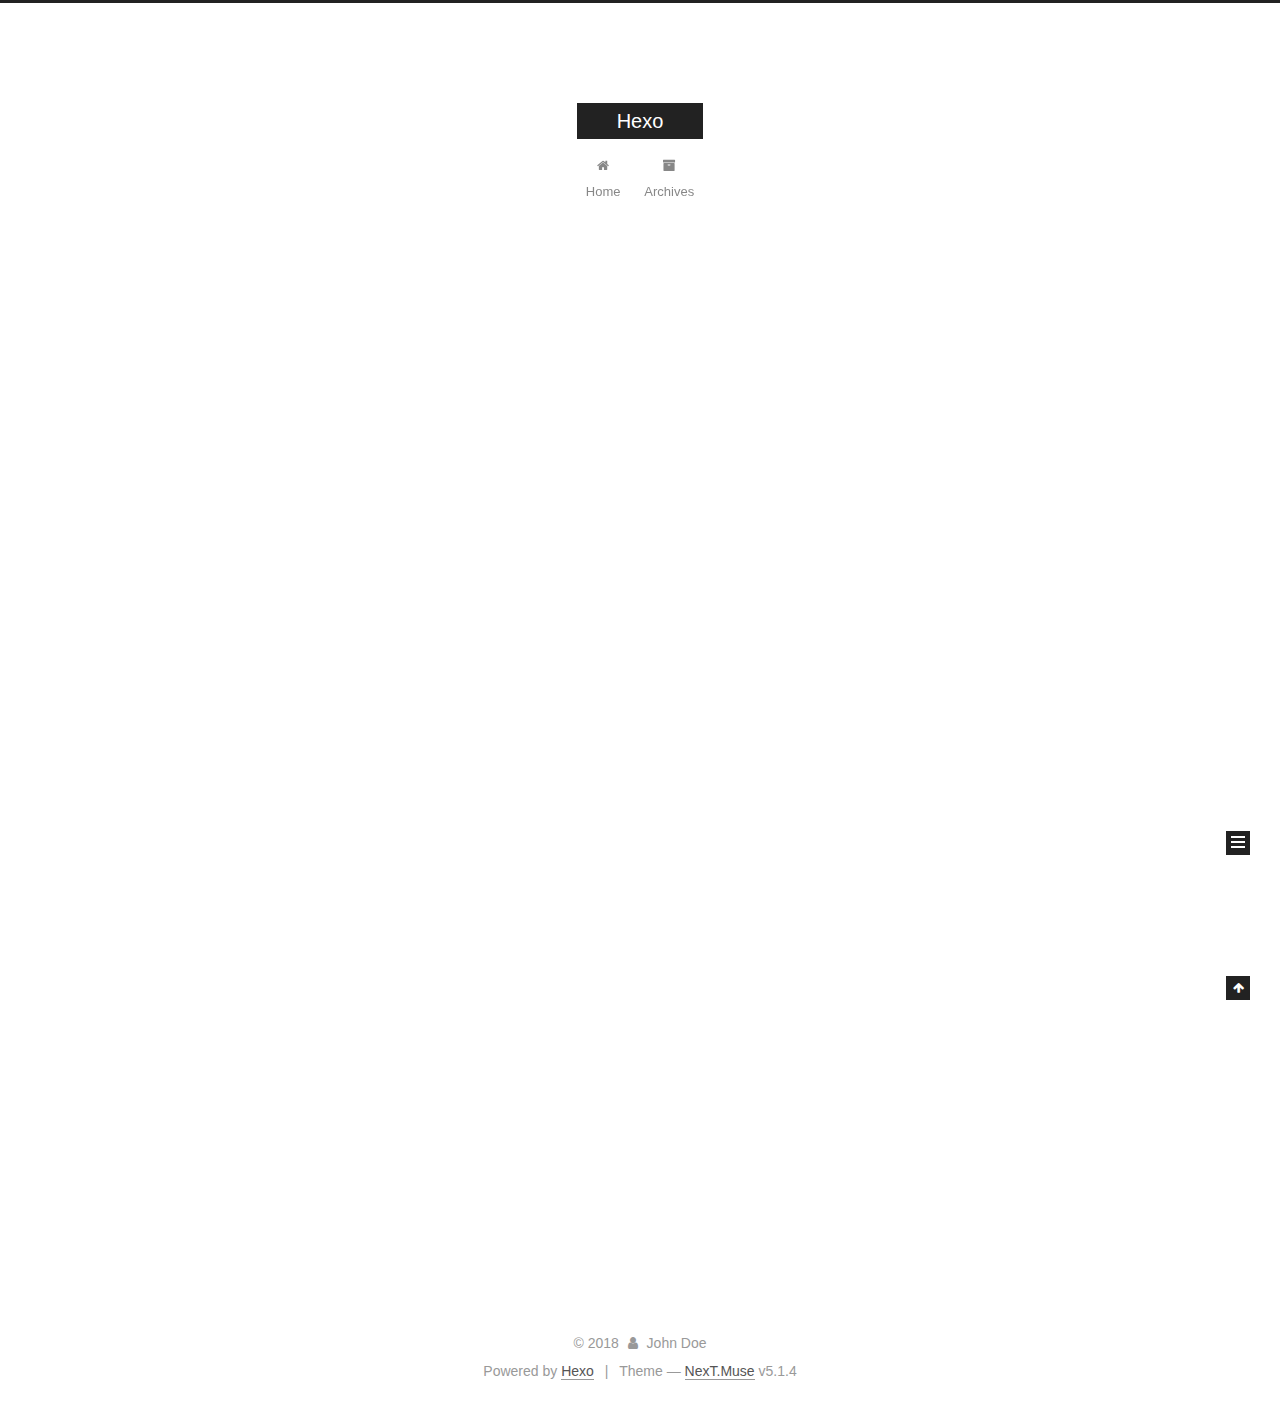
==== commit 9f79c792: "Site updated: 2018-07-04 12:00:32" ====
--- a/index.html
+++ b/index.html
@@ -1,90 +1,306 @@
 <!DOCTYPE html>
-<html>
+
+
+
+  
+
+
+<html class="theme-next muse use-motion" lang="">
 <head>
-  <meta charset="utf-8">
-  
-
-  
-  <title>Hexo</title>
-  <meta name="viewport" content="width=device-width, initial-scale=1, maximum-scale=1">
-  <meta property="og:type" content="website">
+  <meta charset="UTF-8"/>
+<meta http-equiv="X-UA-Compatible" content="IE=edge" />
+<meta name="viewport" content="width=device-width, initial-scale=1, maximum-scale=1"/>
+<meta name="theme-color" content="#222">
+
+
+
+
+
+
+
+
+
+<meta http-equiv="Cache-Control" content="no-transform" />
+<meta http-equiv="Cache-Control" content="no-siteapp" />
+
+
+
+
+
+
+
+
+
+
+
+
+
+
+
+
+  
+  
+  <link href="/lib/fancybox/source/jquery.fancybox.css?v=2.1.5" rel="stylesheet" type="text/css" />
+
+
+
+
+
+
+
+<link href="/lib/font-awesome/css/font-awesome.min.css?v=4.6.2" rel="stylesheet" type="text/css" />
+
+<link href="/css/main.css?v=5.1.4" rel="stylesheet" type="text/css" />
+
+
+  <link rel="apple-touch-icon" sizes="180x180" href="/images/apple-touch-icon-next.png?v=5.1.4">
+
+
+  <link rel="icon" type="image/png" sizes="32x32" href="/images/favicon-32x32-next.png?v=5.1.4">
+
+
+  <link rel="icon" type="image/png" sizes="16x16" href="/images/favicon-16x16-next.png?v=5.1.4">
+
+
+  <link rel="mask-icon" href="/images/logo.svg?v=5.1.4" color="#222">
+
+
+
+
+
+  <meta name="keywords" content="Hexo, NexT" />
+
+
+
+
+
+
+
+
+
+
+<meta property="og:type" content="website">
 <meta property="og:title" content="Hexo">
 <meta property="og:url" content="http://yoursite.com/index.html">
 <meta property="og:site_name" content="Hexo">
 <meta property="og:locale" content="default">
 <meta name="twitter:card" content="summary">
 <meta name="twitter:title" content="Hexo">
-  
-    <link rel="alternate" href="/atom.xml" title="Hexo" type="application/atom+xml">
-  
-  
-    <link rel="icon" href="/favicon.png">
-  
-  
-    <link href="//fonts.googleapis.com/css?family=Source+Code+Pro" rel="stylesheet" type="text/css">
-  
-  <link rel="stylesheet" href="/css/style.css">
+
+
+
+<script type="text/javascript" id="hexo.configurations">
+  var NexT = window.NexT || {};
+  var CONFIG = {
+    root: '/',
+    scheme: 'Muse',
+    version: '5.1.4',
+    sidebar: {"position":"left","display":"post","offset":12,"b2t":false,"scrollpercent":false,"onmobile":false},
+    fancybox: true,
+    tabs: true,
+    motion: {"enable":true,"async":false,"transition":{"post_block":"fadeIn","post_header":"slideDownIn","post_body":"slideDownIn","coll_header":"slideLeftIn","sidebar":"slideUpIn"}},
+    duoshuo: {
+      userId: '0',
+      author: 'Author'
+    },
+    algolia: {
+      applicationID: '',
+      apiKey: '',
+      indexName: '',
+      hits: {"per_page":10},
+      labels: {"input_placeholder":"Search for Posts","hits_empty":"We didn't find any results for the search: ${query}","hits_stats":"${hits} results found in ${time} ms"}
+    }
+  };
+</script>
+
+
+
+  <link rel="canonical" href="http://yoursite.com/"/>
+
+
+
+
+
+  <title>Hexo</title>
+  
+
+
+
+
+
+
+
+
 </head>
 
-<body>
-  <div id="container">
-    <div id="wrap">
-      <header id="header">
-  <div id="banner"></div>
-  <div id="header-outer" class="outer">
-    <div id="header-title" class="inner">
-      <h1 id="logo-wrap">
-        <a href="/" id="logo">Hexo</a>
-      </h1>
-      
+<body itemscope itemtype="http://schema.org/WebPage" lang="default">
+
+  
+  
+    
+  
+
+  <div class="container sidebar-position-left 
+  page-home">
+    <div class="headband"></div>
+
+    <header id="header" class="header" itemscope itemtype="http://schema.org/WPHeader">
+      <div class="header-inner"><div class="site-brand-wrapper">
+  <div class="site-meta ">
+    
+
+    <div class="custom-logo-site-title">
+      <a href="/"  class="brand" rel="start">
+        <span class="logo-line-before"><i></i></span>
+        <span class="site-title">Hexo</span>
+        <span class="logo-line-after"><i></i></span>
+      </a>
     </div>
-    <div id="header-inner" class="inner">
-      <nav id="main-nav">
-        <a id="main-nav-toggle" class="nav-icon"></a>
-        
-          <a class="main-nav-link" href="/">Home</a>
-        
-          <a class="main-nav-link" href="/archives">Archives</a>
-        
-      </nav>
-      <nav id="sub-nav">
-        
-          <a id="nav-rss-link" class="nav-icon" href="/atom.xml" title="RSS Feed"></a>
-        
-        <a id="nav-search-btn" class="nav-icon" title="Search"></a>
-      </nav>
-      <div id="search-form-wrap">
-        <form action="//google.com/search" method="get" accept-charset="UTF-8" class="search-form"><input type="search" name="q" class="search-form-input" placeholder="Search"><button type="submit" class="search-form-submit">&#xF002;</button><input type="hidden" name="sitesearch" value="http://yoursite.com"></form>
-      </div>
-    </div>
+      
+        <p class="site-subtitle"></p>
+      
   </div>
-</header>
-      <div class="outer">
-        <section id="main">
-  
-    <article id="post-hello-world" class="article article-type-post" itemscope itemprop="blogPost">
-  <div class="article-meta">
-    <a href="/2018/07/04/hello-world/" class="article-date">
-  <time datetime="2018-07-04T02:32:32.044Z" itemprop="datePublished">2018-07-04</time>
-</a>
-    
+
+  <div class="site-nav-toggle">
+    <button>
+      <span class="btn-bar"></span>
+      <span class="btn-bar"></span>
+      <span class="btn-bar"></span>
+    </button>
   </div>
-  <div class="article-inner">
-    
-    
-      <header class="article-header">
-        
-  
-    <h1 itemprop="name">
-      <a class="article-title" href="/2018/07/04/hello-world/">Hello World</a>
-    </h1>
-  
-
+</div>
+
+<nav class="site-nav">
+  
+
+  
+    <ul id="menu" class="menu">
+      
+        
+        <li class="menu-item menu-item-home">
+          <a href="/" rel="section">
+            
+              <i class="menu-item-icon fa fa-fw fa-home"></i> <br />
+            
+            Home
+          </a>
+        </li>
+      
+        
+        <li class="menu-item menu-item-archives">
+          <a href="/archives/" rel="section">
+            
+              <i class="menu-item-icon fa fa-fw fa-archive"></i> <br />
+            
+            Archives
+          </a>
+        </li>
+      
+
+      
+    </ul>
+  
+
+  
+</nav>
+
+
+
+ </div>
+    </header>
+
+    <main id="main" class="main">
+      <div class="main-inner">
+        <div class="content-wrap">
+          <div id="content" class="content">
+            
+  <section id="posts" class="posts-expand">
+    
+      
+
+  
+
+  
+  
+  
+
+  <article class="post post-type-normal" itemscope itemtype="http://schema.org/Article">
+  
+  
+  
+  <div class="post-block">
+    <link itemprop="mainEntityOfPage" href="http://yoursite.com/2018/07/04/hello-world/">
+
+    <span hidden itemprop="author" itemscope itemtype="http://schema.org/Person">
+      <meta itemprop="name" content="John Doe">
+      <meta itemprop="description" content="">
+      <meta itemprop="image" content="/images/avatar.gif">
+    </span>
+
+    <span hidden itemprop="publisher" itemscope itemtype="http://schema.org/Organization">
+      <meta itemprop="name" content="Hexo">
+    </span>
+
+    
+      <header class="post-header">
+
+        
+        
+          <h1 class="post-title" itemprop="name headline">
+                
+                <a class="post-title-link" href="/2018/07/04/hello-world/" itemprop="url">Hello World</a></h1>
+        
+
+        <div class="post-meta">
+          <span class="post-time">
+            
+              <span class="post-meta-item-icon">
+                <i class="fa fa-calendar-o"></i>
+              </span>
+              
+                <span class="post-meta-item-text">Posted on</span>
+              
+              <time title="Post created" itemprop="dateCreated datePublished" datetime="2018-07-04T10:32:32+08:00">
+                2018-07-04
+              </time>
+            
+
+            
+
+            
+          </span>
+
+          
+
+          
+            
+          
+
+          
+          
+
+          
+
+          
+
+          
+
+        </div>
       </header>
     
-    <div class="article-entry" itemprop="articleBody">
-      
-        <p>Welcome to <a href="https://hexo.io/" target="_blank" rel="noopener">Hexo</a>! This is your very first post. Check <a href="https://hexo.io/docs/" target="_blank" rel="noopener">documentation</a> for more info. If you get any problems when using Hexo, you can find the answer in <a href="https://hexo.io/docs/troubleshooting.html" target="_blank" rel="noopener">troubleshooting</a> or you can ask me on <a href="https://github.com/hexojs/hexo/issues" target="_blank" rel="noopener">GitHub</a>.</p>
+
+    
+    
+    
+    <div class="post-body" itemprop="articleBody">
+
+      
+      
+
+      
+        
+          
+            <p>Welcome to <a href="https://hexo.io/" target="_blank" rel="noopener">Hexo</a>! This is your very first post. Check <a href="https://hexo.io/docs/" target="_blank" rel="noopener">documentation</a> for more info. If you get any problems when using Hexo, you can find the answer in <a href="https://hexo.io/docs/troubleshooting.html" target="_blank" rel="noopener">troubleshooting</a> or you can ask me on <a href="https://github.com/hexojs/hexo/issues" target="_blank" rel="noopener">GitHub</a>.</p>
 <h2 id="Quick-Start"><a href="#Quick-Start" class="headerlink" title="Quick Start"></a>Quick Start</h2><h3 id="Create-a-new-post"><a href="#Create-a-new-post" class="headerlink" title="Create a new post"></a>Create a new post</h3><figure class="highlight bash"><table><tr><td class="gutter"><pre><span class="line">1</span><br></pre></td><td class="code"><pre><span class="line">$ hexo new <span class="string">"My New Post"</span></span><br></pre></td></tr></table></figure>
 <p>More info: <a href="https://hexo.io/docs/writing.html" target="_blank" rel="noopener">Writing</a></p>
 <h3 id="Run-server"><a href="#Run-server" class="headerlink" title="Run server"></a>Run server</h3><figure class="highlight bash"><table><tr><td class="gutter"><pre><span class="line">1</span><br></pre></td><td class="code"><pre><span class="line">$ hexo server</span><br></pre></td></tr></table></figure>
@@ -94,91 +310,307 @@
 <h3 id="Deploy-to-remote-sites"><a href="#Deploy-to-remote-sites" class="headerlink" title="Deploy to remote sites"></a>Deploy to remote sites</h3><figure class="highlight bash"><table><tr><td class="gutter"><pre><span class="line">1</span><br></pre></td><td class="code"><pre><span class="line">$ hexo deploy</span><br></pre></td></tr></table></figure>
 <p>More info: <a href="https://hexo.io/docs/deployment.html" target="_blank" rel="noopener">Deployment</a></p>
 
+          
+        
       
     </div>
-    <footer class="article-footer">
-      <a data-url="http://yoursite.com/2018/07/04/hello-world/" data-id="cjj6jffhf0000vwqvi63ancfu" class="article-share-link">Share</a>
-      
+    
+    
+    
+
+    
+
+    
+
+    
+
+    <footer class="post-footer">
+      
+
+      
+
+      
+
+      
+      
+        <div class="post-eof"></div>
       
     </footer>
   </div>
   
-</article>
-
-
-  
-
-
-</section>
-        
-          <aside id="sidebar">
-  
-    
-
-  
-    
-
-  
-    
-  
-    
-  <div class="widget-wrap">
-    <h3 class="widget-title">Archives</h3>
-    <div class="widget">
-      <ul class="archive-list"><li class="archive-list-item"><a class="archive-list-link" href="/archives/2018/07/">July 2018</a></li></ul>
+  
+  
+  </article>
+
+
+    
+  </section>
+
+  
+
+
+          </div>
+          
+
+
+          
+
+        </div>
+        
+          
+  
+  <div class="sidebar-toggle">
+    <div class="sidebar-toggle-line-wrap">
+      <span class="sidebar-toggle-line sidebar-toggle-line-first"></span>
+      <span class="sidebar-toggle-line sidebar-toggle-line-middle"></span>
+      <span class="sidebar-toggle-line sidebar-toggle-line-last"></span>
     </div>
   </div>
 
-
-  
-    
-  <div class="widget-wrap">
-    <h3 class="widget-title">Recent Posts</h3>
-    <div class="widget">
-      <ul>
-        
-          <li>
-            <a href="/2018/07/04/hello-world/">Hello World</a>
-          </li>
-        
-      </ul>
+  <aside id="sidebar" class="sidebar">
+    
+    <div class="sidebar-inner">
+
+      
+
+      
+
+      <section class="site-overview-wrap sidebar-panel sidebar-panel-active">
+        <div class="site-overview">
+          <div class="site-author motion-element" itemprop="author" itemscope itemtype="http://schema.org/Person">
+            
+              <p class="site-author-name" itemprop="name">John Doe</p>
+              <p class="site-description motion-element" itemprop="description"></p>
+          </div>
+
+          <nav class="site-state motion-element">
+
+            
+              <div class="site-state-item site-state-posts">
+              
+                <a href="/archives/">
+              
+                  <span class="site-state-item-count">1</span>
+                  <span class="site-state-item-name">posts</span>
+                </a>
+              </div>
+            
+
+            
+
+            
+
+          </nav>
+
+          
+
+          
+
+          
+          
+
+          
+          
+
+          
+
+        </div>
+      </section>
+
+      
+
+      
+
     </div>
+  </aside>
+
+
+        
+      </div>
+    </main>
+
+    <footer id="footer" class="footer">
+      <div class="footer-inner">
+        <div class="copyright">&copy; <span itemprop="copyrightYear">2018</span>
+  <span class="with-love">
+    <i class="fa fa-user"></i>
+  </span>
+  <span class="author" itemprop="copyrightHolder">John Doe</span>
+
+  
+</div>
+
+
+  <div class="powered-by">Powered by <a class="theme-link" target="_blank" href="https://hexo.io">Hexo</a></div>
+
+
+
+  <span class="post-meta-divider">|</span>
+
+
+
+  <div class="theme-info">Theme &mdash; <a class="theme-link" target="_blank" href="https://github.com/iissnan/hexo-theme-next">NexT.Muse</a> v5.1.4</div>
+
+
+
+
+        
+
+
+
+
+
+
+
+        
+      </div>
+    </footer>
+
+    
+      <div class="back-to-top">
+        <i class="fa fa-arrow-up"></i>
+        
+      </div>
+    
+
+    
+
   </div>
 
   
-</aside>
-        
-      </div>
-      <footer id="footer">
-  
-  <div class="outer">
-    <div id="footer-info" class="inner">
-      &copy; 2018 John Doe<br>
-      Powered by <a href="http://hexo.io/" target="_blank">Hexo</a>
-    </div>
-  </div>
-</footer>
-    </div>
-    <nav id="mobile-nav">
-  
-    <a href="/" class="mobile-nav-link">Home</a>
-  
-    <a href="/archives" class="mobile-nav-link">Archives</a>
-  
-</nav>
-    
-
-<script src="//ajax.googleapis.com/ajax/libs/jquery/2.0.3/jquery.min.js"></script>
-
-
-  <link rel="stylesheet" href="/fancybox/jquery.fancybox.css">
-  <script src="/fancybox/jquery.fancybox.pack.js"></script>
-
-
-<script src="/js/script.js"></script>
-
-
-
-  </div>
+
+<script type="text/javascript">
+  if (Object.prototype.toString.call(window.Promise) !== '[object Function]') {
+    window.Promise = null;
+  }
+</script>
+
+
+
+
+
+
+
+
+
+  
+
+
+
+
+
+
+
+
+
+
+
+
+  
+  
+    <script type="text/javascript" src="/lib/jquery/index.js?v=2.1.3"></script>
+  
+
+  
+  
+    <script type="text/javascript" src="/lib/fastclick/lib/fastclick.min.js?v=1.0.6"></script>
+  
+
+  
+  
+    <script type="text/javascript" src="/lib/jquery_lazyload/jquery.lazyload.js?v=1.9.7"></script>
+  
+
+  
+  
+    <script type="text/javascript" src="/lib/velocity/velocity.min.js?v=1.2.1"></script>
+  
+
+  
+  
+    <script type="text/javascript" src="/lib/velocity/velocity.ui.min.js?v=1.2.1"></script>
+  
+
+  
+  
+    <script type="text/javascript" src="/lib/fancybox/source/jquery.fancybox.pack.js?v=2.1.5"></script>
+  
+
+
+  
+
+
+  <script type="text/javascript" src="/js/src/utils.js?v=5.1.4"></script>
+
+  <script type="text/javascript" src="/js/src/motion.js?v=5.1.4"></script>
+
+
+
+  
+  
+
+  
+
+  
+
+
+  <script type="text/javascript" src="/js/src/bootstrap.js?v=5.1.4"></script>
+
+
+
+  
+
+
+  
+
+
+
+
+	
+
+
+
+
+
+  
+
+
+
+
+
+  
+
+
+
+
+
+
+
+
+
+
+
+
+  
+
+
+
+
+
+  
+
+  
+
+  
+
+  
+  
+
+  
+
+  
+
+  
+
 </body>
-</html>+</html>
--- a/css/main.css
+++ b/css/main.css
@@ -0,0 +1,2662 @@
+/* normalize.css v3.0.2 | MIT License | git.io/normalize */
+html {
+  font-family: sans-serif; /* 1 */
+  -ms-text-size-adjust: 100%; /* 2 */
+  -webkit-text-size-adjust: 100%; /* 2 */
+}
+body {
+  margin: 0;
+}
+article,
+aside,
+details,
+figcaption,
+figure,
+footer,
+header,
+hgroup,
+main,
+menu,
+nav,
+section,
+summary {
+  display: block;
+}
+audio,
+canvas,
+progress,
+video {
+  display: inline-block; /* 1 */
+  vertical-align: baseline; /* 2 */
+}
+audio:not([controls]) {
+  display: none;
+  height: 0;
+}
+[hidden],
+template {
+  display: none;
+}
+a {
+  background-color: transparent;
+}
+a:active,
+a:hover {
+  outline: 0;
+}
+abbr[title] {
+  border-bottom: 1px dotted;
+}
+b,
+strong {
+  font-weight: bold;
+}
+dfn {
+  font-style: italic;
+}
+h1 {
+  font-size: 2em;
+  margin: 0.67em 0;
+}
+mark {
+  background: #ff0;
+  color: #000;
+}
+small {
+  font-size: 80%;
+}
+sub,
+sup {
+  font-size: 75%;
+  line-height: 0;
+  position: relative;
+  vertical-align: baseline;
+}
+sup {
+  top: -0.5em;
+}
+sub {
+  bottom: -0.25em;
+}
+img {
+  border: 0;
+}
+svg:not(:root) {
+  overflow: hidden;
+}
+figure {
+  margin: 1em 40px;
+}
+hr {
+  -moz-box-sizing: content-box;
+  box-sizing: content-box;
+  height: 0;
+}
+pre {
+  overflow: auto;
+}
+code,
+kbd,
+pre,
+samp {
+  font-family: monospace, monospace;
+  font-size: 1em;
+}
+button,
+input,
+optgroup,
+select,
+textarea {
+  color: inherit; /* 1 */
+  font: inherit; /* 2 */
+  margin: 0; /* 3 */
+}
+button {
+  overflow: visible;
+}
+button,
+select {
+  text-transform: none;
+}
+button,
+html input[type="button"],
+input[type="reset"],
+input[type="submit"] {
+  -webkit-appearance: button; /* 2 */
+  cursor: pointer; /* 3 */
+}
+button[disabled],
+html input[disabled] {
+  cursor: default;
+}
+button::-moz-focus-inner,
+input::-moz-focus-inner {
+  border: 0;
+  padding: 0;
+}
+input {
+  line-height: normal;
+}
+input[type="checkbox"],
+input[type="radio"] {
+  box-sizing: border-box; /* 1 */
+  padding: 0; /* 2 */
+}
+input[type="number"]::-webkit-inner-spin-button,
+input[type="number"]::-webkit-outer-spin-button {
+  height: auto;
+}
+input[type="search"] {
+  -webkit-appearance: textfield; /* 1 */
+  -moz-box-sizing: content-box;
+  -webkit-box-sizing: content-box; /* 2 */
+  box-sizing: content-box;
+}
+input[type="search"]::-webkit-search-cancel-button,
+input[type="search"]::-webkit-search-decoration {
+  -webkit-appearance: none;
+}
+fieldset {
+  border: 1px solid #c0c0c0;
+  margin: 0 2px;
+  padding: 0.35em 0.625em 0.75em;
+}
+legend {
+  border: 0; /* 1 */
+  padding: 0; /* 2 */
+}
+textarea {
+  overflow: auto;
+}
+optgroup {
+  font-weight: bold;
+}
+table {
+  border-collapse: collapse;
+  border-spacing: 0;
+}
+td,
+th {
+  padding: 0;
+}
+::selection {
+  background: #262a30;
+  color: #fff;
+}
+body {
+  position: relative;
+  font-family: 'Lato', "PingFang SC", "Microsoft YaHei", sans-serif;
+  font-size: 14px;
+  line-height: 2;
+  color: #555;
+  background: #fff;
+}
+@media (max-width: 767px) {
+  body {
+    padding-right: 0 !important;
+  }
+}
+@media (min-width: 768px) and (max-width: 991px) {
+  body {
+    padding-right: 0 !important;
+  }
+}
+@media (min-width: 1600px) {
+  body {
+    font-size: 16px;
+  }
+}
+h1,
+h2,
+h3,
+h4,
+h5,
+h6 {
+  margin: 0;
+  padding: 0;
+  font-weight: bold;
+  line-height: 1.5;
+  font-family: 'Lato', "PingFang SC", "Microsoft YaHei", sans-serif;
+}
+h2,
+h3,
+h4,
+h5,
+h6 {
+  margin: 20px 0 15px;
+}
+h1 {
+  font-size: 22px;
+}
+@media (max-width: 767px) {
+  h1 {
+    font-size: 18px;
+  }
+}
+h2 {
+  font-size: 20px;
+}
+@media (max-width: 767px) {
+  h2 {
+    font-size: 16px;
+  }
+}
+h3 {
+  font-size: 18px;
+}
+@media (max-width: 767px) {
+  h3 {
+    font-size: 14px;
+  }
+}
+h4 {
+  font-size: 16px;
+}
+@media (max-width: 767px) {
+  h4 {
+    font-size: 12px;
+  }
+}
+h5 {
+  font-size: 14px;
+}
+@media (max-width: 767px) {
+  h5 {
+    font-size: 10px;
+  }
+}
+h6 {
+  font-size: 12px;
+}
+@media (max-width: 767px) {
+  h6 {
+    font-size: 8px;
+  }
+}
+p {
+  margin: 0 0 20px 0;
+}
+a {
+  color: #555;
+  text-decoration: none;
+  outline: none;
+  border-bottom: 1px solid #999;
+  word-wrap: break-word;
+}
+a:hover {
+  color: #222;
+  border-bottom-color: #222;
+}
+blockquote {
+  margin: 0;
+  padding: 0;
+}
+img {
+  display: block;
+  margin: auto;
+  max-width: 100%;
+  height: auto;
+}
+hr {
+  margin: 40px 0;
+  height: 3px;
+  border: none;
+  background-color: #ddd;
+  background-image: repeating-linear-gradient(-45deg, #fff, #fff 4px, transparent 4px, transparent 8px);
+}
+blockquote {
+  padding: 0 15px;
+  color: #666;
+  border-left: 4px solid #ddd;
+}
+blockquote cite::before {
+  content: "-";
+  padding: 0 5px;
+}
+dt {
+  font-weight: 700;
+}
+dd {
+  margin: 0;
+  padding: 0;
+}
+kbd {
+  border: 1px solid #ccc;
+  border-radius: 0.2em;
+  box-shadow: 0.1em 0.1em 0.2em rgba(0,0,0,0.1);
+  background-color: #f9f9f9;
+  font-family: inherit;
+  background-image: -webkit-linear-gradient(top, #eee, #fff, #eee);
+  padding: 0.1em 0.3em;
+  white-space: nowrap;
+}
+.text-left {
+  text-align: left;
+}
+.text-center {
+  text-align: center;
+}
+.text-right {
+  text-align: right;
+}
+.text-justify {
+  text-align: justify;
+}
+.text-nowrap {
+  white-space: nowrap;
+}
+.text-lowercase {
+  text-transform: lowercase;
+}
+.text-uppercase {
+  text-transform: uppercase;
+}
+.text-capitalize {
+  text-transform: capitalize;
+}
+.center-block {
+  display: block;
+  margin-left: auto;
+  margin-right: auto;
+}
+.clearfix:before,
+.clearfix:after {
+  content: " ";
+  display: table;
+}
+.clearfix:after {
+  clear: both;
+}
+.pullquote {
+  width: 45%;
+}
+.pullquote.left {
+  float: left;
+  margin-left: 5px;
+  margin-right: 10px;
+}
+.pullquote.right {
+  float: right;
+  margin-left: 10px;
+  margin-right: 5px;
+}
+.affix.affix.affix {
+  position: fixed;
+}
+.translation {
+  margin-top: -20px;
+  font-size: 14px;
+  color: #999;
+}
+.scrollbar-measure {
+  width: 100px;
+  height: 100px;
+  overflow: scroll;
+  position: absolute;
+  top: -9999px;
+}
+.use-motion .motion-element {
+  opacity: 0;
+}
+table {
+  margin: 20px 0;
+  width: 100%;
+  border-collapse: collapse;
+  border-spacing: 0;
+  border: 1px solid #ddd;
+  font-size: 14px;
+  table-layout: fixed;
+  word-wrap: break-all;
+}
+table>tbody>tr:nth-of-type(odd) {
+  background-color: #f9f9f9;
+}
+table>tbody>tr:hover {
+  background-color: #f5f5f5;
+}
+caption,
+th,
+td {
+  padding: 8px;
+  text-align: left;
+  vertical-align: middle;
+  font-weight: normal;
+}
+th,
+td {
+  border-bottom: 3px solid #ddd;
+  border-right: 1px solid #eee;
+}
+th {
+  padding-bottom: 10px;
+  font-weight: 700;
+}
+td {
+  border-bottom-width: 1px;
+}
+html,
+body {
+  height: 100%;
+}
+.container {
+  position: relative;
+  min-height: 100%;
+}
+.header-inner {
+  margin: 0 auto;
+  padding: 100px 0 70px;
+  width: 700px;
+}
+@media (min-width: 1600px) {
+  .container .header-inner {
+    width: 900px;
+  }
+}
+.main {
+  padding-bottom: 150px;
+}
+.main-inner {
+  margin: 0 auto;
+  width: 700px;
+}
+@media (min-width: 1600px) {
+  .container .main-inner {
+    width: 900px;
+  }
+}
+.footer {
+  position: absolute;
+  left: 0;
+  bottom: 0;
+  width: 100%;
+  min-height: 50px;
+}
+.footer-inner {
+  box-sizing: border-box;
+  margin: 20px auto;
+  width: 700px;
+}
+@media (min-width: 1600px) {
+  .container .footer-inner {
+    width: 900px;
+  }
+}
+pre,
+.highlight {
+  overflow: auto;
+  margin: 20px 0;
+  padding: 0;
+  font-size: 13px;
+  color: #4d4d4c;
+  background: #f7f7f7;
+  line-height: 1.6;
+}
+pre,
+code {
+  font-family: consolas, Menlo, "PingFang SC", "Microsoft YaHei", monospace;
+}
+code {
+  padding: 2px 4px;
+  word-wrap: break-word;
+  color: #555;
+  background: #eee;
+  border-radius: 3px;
+  font-size: 13px;
+}
+pre {
+  padding: 10px;
+}
+pre code {
+  padding: 0;
+  color: #4d4d4c;
+  background: none;
+  text-shadow: none;
+}
+.highlight {
+  border-radius: 1px;
+}
+.highlight pre {
+  border: none;
+  margin: 0;
+  padding: 10px 0;
+}
+.highlight table {
+  margin: 0;
+  width: auto;
+  border: none;
+}
+.highlight td {
+  border: none;
+  padding: 0;
+}
+.highlight figcaption {
+  font-size: 1em;
+  color: #4d4d4c;
+  line-height: 1em;
+  margin-bottom: 1em;
+}
+.highlight figcaption:before,
+.highlight figcaption:after {
+  content: " ";
+  display: table;
+}
+.highlight figcaption:after {
+  clear: both;
+}
+.highlight figcaption a {
+  float: right;
+  color: #4d4d4c;
+}
+.highlight figcaption a:hover {
+  border-bottom-color: #4d4d4c;
+}
+.highlight .gutter pre {
+  padding-left: 10px;
+  padding-right: 10px;
+  color: #869194;
+  text-align: right;
+  background-color: #eff2f3;
+}
+.highlight .code pre {
+  width: 100%;
+  padding-left: 10px;
+  padding-right: 10px;
+  background-color: #f7f7f7;
+}
+.highlight .line {
+  height: 20px;
+}
+.gutter {
+  -webkit-user-select: none;
+  -moz-user-select: none;
+  -ms-user-select: none;
+  user-select: none;
+}
+.gist table {
+  width: auto;
+}
+.gist table td {
+  border: none;
+}
+pre .deletion {
+  background: #fdd;
+}
+pre .addition {
+  background: #dfd;
+}
+pre .meta {
+  color: #8959a8;
+}
+pre .comment {
+  color: #8e908c;
+}
+pre .variable,
+pre .attribute,
+pre .tag,
+pre .regexp,
+pre .ruby .constant,
+pre .xml .tag .title,
+pre .xml .pi,
+pre .xml .doctype,
+pre .html .doctype,
+pre .css .id,
+pre .css .class,
+pre .css .pseudo {
+  color: #c82829;
+}
+pre .number,
+pre .preprocessor,
+pre .built_in,
+pre .literal,
+pre .params,
+pre .constant,
+pre .command {
+  color: #f5871f;
+}
+pre .ruby .class .title,
+pre .css .rules .attribute,
+pre .string,
+pre .value,
+pre .inheritance,
+pre .header,
+pre .ruby .symbol,
+pre .xml .cdata,
+pre .special,
+pre .number,
+pre .formula {
+  color: #718c00;
+}
+pre .title,
+pre .css .hexcolor {
+  color: #3e999f;
+}
+pre .function,
+pre .python .decorator,
+pre .python .title,
+pre .ruby .function .title,
+pre .ruby .title .keyword,
+pre .perl .sub,
+pre .javascript .title,
+pre .coffeescript .title {
+  color: #4271ae;
+}
+pre .keyword,
+pre .javascript .function {
+  color: #8959a8;
+}
+.full-image.full-image.full-image.full-image {
+  border: none;
+  max-width: 100%;
+  width: auto;
+  margin: 20px auto 25px;
+}
+@media (min-width: 992px) {
+  .full-image.full-image.full-image.full-image {
+    max-width: none;
+    width: 110%;
+    margin: 25px -5%;
+  }
+}
+.blockquote-center,
+.page-home .post-type-quote blockquote,
+.page-post-detail .post-type-quote blockquote {
+  position: relative;
+  margin: 40px 0;
+  padding: 0;
+  border-left: none;
+  text-align: center;
+}
+.blockquote-center::before,
+.page-home .post-type-quote blockquote::before,
+.page-post-detail .post-type-quote blockquote::before,
+.blockquote-center::after,
+.page-home .post-type-quote blockquote::after,
+.page-post-detail .post-type-quote blockquote::after {
+  position: absolute;
+  content: ' ';
+  display: block;
+  width: 100%;
+  height: 24px;
+  opacity: 0.2;
+  background-repeat: no-repeat;
+  background-position: 0 -6px;
+  background-size: 22px 22px;
+}
+.blockquote-center::before,
+.page-home .post-type-quote blockquote::before,
+.page-post-detail .post-type-quote blockquote::before {
+  top: -20px;
+  background-image: url("../images/quote-l.svg");
+  border-top: 1px solid #ccc;
+}
+.blockquote-center::after,
+.page-home .post-type-quote blockquote::after,
+.page-post-detail .post-type-quote blockquote::after {
+  bottom: -20px;
+  background-image: url("../images/quote-r.svg");
+  border-bottom: 1px solid #ccc;
+  background-position: 100% 8px;
+}
+.blockquote-center p,
+.page-home .post-type-quote blockquote p,
+.page-post-detail .post-type-quote blockquote p,
+.blockquote-center div,
+.page-home .post-type-quote blockquote div,
+.page-post-detail .post-type-quote blockquote div {
+  text-align: center;
+}
+.post .post-body .group-picture img {
+  box-sizing: border-box;
+  padding: 0 3px;
+  border: none;
+}
+.post .group-picture-row {
+  overflow: hidden;
+  margin-top: 6px;
+}
+.post .group-picture-row:first-child {
+  margin-top: 0;
+}
+.post .group-picture-column {
+  float: left;
+}
+.page-post-detail .post-body .group-picture-column {
+  float: none;
+  margin-top: 10px;
+  width: auto !important;
+}
+.page-post-detail .post-body .group-picture-column img {
+  margin: 0 auto;
+}
+.page-archive .group-picture-container {
+  overflow: hidden;
+}
+.page-archive .group-picture-row {
+  float: left;
+}
+.page-archive .group-picture-row:first-child {
+  margin-top: 6px;
+}
+.page-archive .group-picture-column {
+  max-width: 150px;
+  max-height: 150px;
+}
+.post-body .note {
+  position: relative;
+  padding: 15px;
+  margin-bottom: 20px;
+  border: 1px solid #eee;
+  border-left-width: 5px;
+  border-radius: 3px;
+}
+.post-body .note h2,
+.post-body .note h3,
+.post-body .note h4,
+.post-body .note h5,
+.post-body .note h6 {
+  margin-top: 0;
+  margin-bottom: 0;
+  border-bottom: initial;
+  padding-top: 0 !important;
+}
+.post-body .note p:first-child,
+.post-body .note ul:first-child,
+.post-body .note ol:first-child,
+.post-body .note table:first-child,
+.post-body .note pre:first-child,
+.post-body .note blockquote:first-child {
+  margin-top: 0;
+}
+.post-body .note p:last-child,
+.post-body .note ul:last-child,
+.post-body .note ol:last-child,
+.post-body .note table:last-child,
+.post-body .note pre:last-child,
+.post-body .note blockquote:last-child {
+  margin-bottom: 0;
+}
+.post-body .note.default {
+  border-left-color: #777;
+}
+.post-body .note.default h2,
+.post-body .note.default h3,
+.post-body .note.default h4,
+.post-body .note.default h5,
+.post-body .note.default h6 {
+  color: #777;
+}
+.post-body .note.primary {
+  border-left-color: #6f42c1;
+}
+.post-body .note.primary h2,
+.post-body .note.primary h3,
+.post-body .note.primary h4,
+.post-body .note.primary h5,
+.post-body .note.primary h6 {
+  color: #6f42c1;
+}
+.post-body .note.info {
+  border-left-color: #428bca;
+}
+.post-body .note.info h2,
+.post-body .note.info h3,
+.post-body .note.info h4,
+.post-body .note.info h5,
+.post-body .note.info h6 {
+  color: #428bca;
+}
+.post-body .note.success {
+  border-left-color: #5cb85c;
+}
+.post-body .note.success h2,
+.post-body .note.success h3,
+.post-body .note.success h4,
+.post-body .note.success h5,
+.post-body .note.success h6 {
+  color: #5cb85c;
+}
+.post-body .note.warning {
+  border-left-color: #f0ad4e;
+}
+.post-body .note.warning h2,
+.post-body .note.warning h3,
+.post-body .note.warning h4,
+.post-body .note.warning h5,
+.post-body .note.warning h6 {
+  color: #f0ad4e;
+}
+.post-body .note.danger {
+  border-left-color: #d9534f;
+}
+.post-body .note.danger h2,
+.post-body .note.danger h3,
+.post-body .note.danger h4,
+.post-body .note.danger h5,
+.post-body .note.danger h6 {
+  color: #d9534f;
+}
+.post-body .label {
+  display: inline;
+  padding: 0 2px;
+  white-space: nowrap;
+}
+.post-body .label.default {
+  background-color: #f0f0f0;
+}
+.post-body .label.primary {
+  background-color: #efe6f7;
+}
+.post-body .label.info {
+  background-color: #e5f2f8;
+}
+.post-body .label.success {
+  background-color: #e7f4e9;
+}
+.post-body .label.warning {
+  background-color: #fcf6e1;
+}
+.post-body .label.danger {
+  background-color: #fae8eb;
+}
+.post-body .tabs {
+  position: relative;
+  display: block;
+  margin-bottom: 20px;
+  padding-top: 10px;
+}
+.post-body .tabs ul.nav-tabs {
+  margin: 0;
+  padding: 0;
+  display: flex;
+  margin-bottom: -1px;
+}
+@media (max-width: 413px) {
+  .post-body .tabs ul.nav-tabs {
+    display: block;
+    margin-bottom: 5px;
+  }
+}
+.post-body .tabs ul.nav-tabs li.tab {
+  list-style-type: none !important;
+  margin: 0 0.25em 0 0;
+  border-top: 3px solid transparent;
+  border-left: 1px solid transparent;
+  border-right: 1px solid transparent;
+}
+@media (max-width: 413px) {
+  .post-body .tabs ul.nav-tabs li.tab {
+    margin: initial;
+    border-top: 1px solid transparent;
+    border-left: 3px solid transparent;
+    border-right: 1px solid transparent;
+    border-bottom: 1px solid transparent;
+  }
+}
+.post-body .tabs ul.nav-tabs li.tab a {
+  outline: 0;
+  border-bottom: initial;
+  display: block;
+  line-height: 1.8em;
+  padding: 0.25em 0.75em;
+  transition-duration: 0.2s;
+  transition-timing-function: ease-out;
+  transition-delay: 0s;
+}
+.post-body .tabs ul.nav-tabs li.tab a i {
+  width: 1.285714285714286em;
+}
+.post-body .tabs ul.nav-tabs li.tab.active {
+  border-top: 3px solid #fc6423;
+  border-left: 1px solid #ddd;
+  border-right: 1px solid #ddd;
+  background-color: #fff;
+}
+@media (max-width: 413px) {
+  .post-body .tabs ul.nav-tabs li.tab.active {
+    border-top: 1px solid #ddd;
+    border-left: 3px solid #fc6423;
+    border-right: 1px solid #ddd;
+    border-bottom: 1px solid #ddd;
+  }
+}
+.post-body .tabs ul.nav-tabs li.tab.active a {
+  cursor: default;
+  color: #555;
+}
+.post-body .tabs .tab-content {
+  background-color: #fff;
+}
+.post-body .tabs .tab-content .tab-pane {
+  border: 1px solid #ddd;
+  padding: 20px 20px 0 20px;
+}
+.post-body .tabs .tab-content .tab-pane:not(.active) {
+  display: none !important;
+}
+.post-body .tabs .tab-content .tab-pane.active {
+  display: block !important;
+}
+.btn {
+  display: inline-block;
+  padding: 0 20px;
+  font-size: 14px;
+  color: #fff;
+  background: #222;
+  border: 2px solid #222;
+  text-decoration: none;
+  border-radius: 0;
+  transition-property: background-color;
+  transition-duration: 0.2s;
+  transition-timing-function: ease-in-out;
+  transition-delay: 0s;
+  line-height: 2;
+}
+.btn:hover {
+  border-color: #222;
+  color: #222;
+  background: #fff;
+}
+.btn +.btn {
+  margin: 0 0 8px 8px;
+}
+.btn .fa-fw {
+  width: 1.285714285714286em;
+  text-align: left;
+}
+.btn-bar {
+  display: block;
+  width: 22px;
+  height: 2px;
+  background: #555;
+  border-radius: 1px;
+}
+.btn-bar+.btn-bar {
+  margin-top: 4px;
+}
+.pagination {
+  margin: 120px 0 40px;
+  text-align: center;
+  border-top: 1px solid #eee;
+}
+.page-number-basic,
+.pagination .prev,
+.pagination .next,
+.pagination .page-number,
+.pagination .space {
+  display: inline-block;
+  position: relative;
+  top: -1px;
+  margin: 0 10px;
+  padding: 0 11px;
+}
+@media (max-width: 767px) {
+  .page-number-basic,
+  .pagination .prev,
+  .pagination .next,
+  .pagination .page-number,
+  .pagination .space {
+    margin: 0 5px;
+  }
+}
+.pagination .prev,
+.pagination .next,
+.pagination .page-number {
+  border-bottom: 0;
+  border-top: 1px solid #eee;
+  transition-property: border-color;
+  transition-duration: 0.2s;
+  transition-timing-function: ease-in-out;
+  transition-delay: 0s;
+}
+.pagination .prev:hover,
+.pagination .next:hover,
+.pagination .page-number:hover {
+  border-top-color: #222;
+}
+.pagination .space {
+  padding: 0;
+  margin: 0;
+}
+.pagination .prev {
+  margin-left: 0;
+}
+.pagination .next {
+  margin-right: 0;
+}
+.pagination .page-number.current {
+  color: #fff;
+  background: #ccc;
+  border-top-color: #ccc;
+}
+@media (max-width: 767px) {
+  .pagination {
+    border-top: none;
+  }
+  .pagination .prev,
+  .pagination .next,
+  .pagination .page-number {
+    margin-bottom: 10px;
+    border-top: 0;
+    border-bottom: 1px solid #eee;
+    padding: 0 10px;
+  }
+  .pagination .prev:hover,
+  .pagination .next:hover,
+  .pagination .page-number:hover {
+    border-bottom-color: #222;
+  }
+}
+.comments {
+  margin: 60px 20px 0;
+}
+.tag-cloud {
+  text-align: center;
+}
+.tag-cloud a {
+  display: inline-block;
+  margin: 10px;
+}
+.back-to-top {
+  box-sizing: border-box;
+  position: fixed;
+  bottom: -100px;
+  right: 30px;
+  z-index: 1050;
+  padding: 0 6px;
+  width: 24px;
+  background: #222;
+  font-size: 12px;
+  opacity: 1;
+  color: #fff;
+  cursor: pointer;
+  text-align: center;
+  -webkit-transform: translateZ(0);
+  transition-property: bottom;
+  transition-duration: 0.2s;
+  transition-timing-function: ease-in-out;
+  transition-delay: 0s;
+}
+@media (min-width: 768px) and (max-width: 991px) {
+  .back-to-top {
+    display: none !important;
+  }
+}
+@media (max-width: 767px) {
+  .back-to-top {
+    display: none !important;
+  }
+}
+.back-to-top.back-to-top-on {
+  bottom: 19px;
+}
+.header {
+  background: transparent;
+}
+.header-inner {
+  position: relative;
+}
+.headband {
+  height: 3px;
+  background: #222;
+}
+.site-meta {
+  margin: 0;
+  text-align: center;
+}
+@media (max-width: 767px) {
+  .site-meta {
+    text-align: center;
+  }
+}
+.brand {
+  position: relative;
+  display: inline-block;
+  padding: 0 40px;
+  color: #fff;
+  background: #222;
+  border-bottom: none;
+}
+.brand:hover {
+  color: #fff;
+}
+.logo {
+  display: inline-block;
+  margin-right: 5px;
+  line-height: 36px;
+  vertical-align: top;
+}
+.site-title {
+  display: inline-block;
+  vertical-align: top;
+  line-height: 36px;
+  font-size: 20px;
+  font-weight: normal;
+  font-family: 'Lato', "PingFang SC", "Microsoft YaHei", sans-serif;
+}
+.site-subtitle {
+  margin-top: 10px;
+  font-size: 13px;
+  color: #999;
+}
+.use-motion .brand {
+  opacity: 0;
+}
+.use-motion .logo,
+.use-motion .site-title,
+.use-motion .site-subtitle {
+  opacity: 0;
+  position: relative;
+  top: -10px;
+}
+.site-nav-toggle {
+  display: none;
+  position: absolute;
+  top: 10px;
+  left: 10px;
+}
+@media (max-width: 767px) {
+  .site-nav-toggle {
+    display: block;
+  }
+}
+.site-nav-toggle button {
+  margin-top: 2px;
+  padding: 9px 10px;
+  background: transparent;
+  border: none;
+}
+@media (max-width: 767px) {
+  .site-nav {
+    display: none;
+    margin: 0 -10px;
+    padding: 0 10px;
+    clear: both;
+    border-top: 1px solid #ddd;
+  }
+}
+@media (min-width: 768px) and (max-width: 991px) {
+  .site-nav {
+    display: block !important;
+  }
+}
+@media (min-width: 992px) {
+  .site-nav {
+    display: block !important;
+  }
+}
+.menu {
+  margin-top: 20px;
+  padding-left: 0;
+  text-align: center;
+}
+.menu .menu-item {
+  display: inline-block;
+  margin: 0 10px;
+  list-style: none;
+}
+@media screen and (max-width: 767px) {
+  .menu .menu-item {
+    margin-top: 10px;
+  }
+}
+.menu .menu-item a {
+  display: block;
+  font-size: 13px;
+  line-height: inherit;
+  border-bottom: 1px solid transparent;
+  transition-property: border-color;
+  transition-duration: 0.2s;
+  transition-timing-function: ease-in-out;
+  transition-delay: 0s;
+}
+.menu .menu-item a:hover {
+  border-bottom-color: #222;
+}
+.menu .menu-item .fa {
+  margin-right: 5px;
+}
+.use-motion .menu-item {
+  opacity: 0;
+}
+.post-body {
+  font-family: 'Lato', "PingFang SC", "Microsoft YaHei", sans-serif;
+}
+@media (max-width: 767px) {
+  .post-body {
+    word-break: break-word;
+  }
+}
+.post-body .fancybox img {
+  display: block !important;
+  margin: 0 auto;
+  cursor: pointer;
+  cursor: zoom-in;
+  cursor: -webkit-zoom-in;
+}
+.post-body .image-caption,
+.post-body .figure .caption {
+  margin: -20px auto 15px;
+  text-align: center;
+  font-size: 14px;
+  color: #999;
+  font-weight: bold;
+  line-height: 1;
+}
+.post-sticky-flag {
+  display: inline-block;
+  font-size: 16px;
+  -ms-transform: rotate(30deg);
+  -webkit-transform: rotate(30deg);
+  -moz-transform: rotate(30deg);
+  -ms-transform: rotate(30deg);
+  -o-transform: rotate(30deg);
+  transform: rotate(30deg);
+}
+.use-motion .post-block,
+.use-motion .pagination,
+.use-motion .comments {
+  opacity: 0;
+}
+.use-motion .post-header {
+  opacity: 0;
+}
+.use-motion .post-body {
+  opacity: 0;
+}
+.use-motion .collection-title {
+  opacity: 0;
+}
+.posts-expand {
+  padding-top: 40px;
+}
+@media (max-width: 767px) {
+  .posts-expand {
+    margin: 0 20px;
+  }
+  .post-body pre .gutter pre {
+    padding-right: 10px;
+  }
+  .post-body .highlight {
+    margin-left: 0px;
+    margin-right: 0px;
+    padding: 0;
+  }
+  .post-body .highlight .gutter pre {
+    padding-right: 10px;
+  }
+}
+@media (min-width: 992px) {
+  .posts-expand .post-body {
+    text-align: justify;
+  }
+}
+.posts-expand .post-body h2,
+.posts-expand .post-body h3,
+.posts-expand .post-body h4,
+.posts-expand .post-body h5,
+.posts-expand .post-body h6 {
+  padding-top: 10px;
+}
+.posts-expand .post-body h2 .header-anchor,
+.posts-expand .post-body h3 .header-anchor,
+.posts-expand .post-body h4 .header-anchor,
+.posts-expand .post-body h5 .header-anchor,
+.posts-expand .post-body h6 .header-anchor {
+  float: right;
+  margin-left: 10px;
+  color: #ccc;
+  border-bottom-style: none;
+  visibility: hidden;
+}
+.posts-expand .post-body h2 .header-anchor:hover,
+.posts-expand .post-body h3 .header-anchor:hover,
+.posts-expand .post-body h4 .header-anchor:hover,
+.posts-expand .post-body h5 .header-anchor:hover,
+.posts-expand .post-body h6 .header-anchor:hover {
+  color: inherit;
+}
+.posts-expand .post-body h2:hover .header-anchor,
+.posts-expand .post-body h3:hover .header-anchor,
+.posts-expand .post-body h4:hover .header-anchor,
+.posts-expand .post-body h5:hover .header-anchor,
+.posts-expand .post-body h6:hover .header-anchor {
+  visibility: visible;
+}
+.posts-expand .post-body ul li {
+  list-style: circle;
+}
+.posts-expand .post-body img {
+  box-sizing: border-box;
+  margin: auto;
+  padding: 3px;
+  border: 1px solid #ddd;
+}
+.posts-expand .post-body .fancybox img {
+  margin: 0 auto 25px;
+}
+@media (max-width: 767px) {
+  .posts-collapse {
+    margin: 0 20px;
+  }
+  .posts-collapse .post-title,
+  .posts-collapse .post-meta {
+    display: block;
+    width: auto;
+    text-align: left;
+  }
+}
+.posts-collapse {
+  position: relative;
+  z-index: 1010;
+  margin-left: 55px;
+}
+.posts-collapse::after {
+  content: " ";
+  position: absolute;
+  top: 20px;
+  left: 0;
+  margin-left: -2px;
+  width: 4px;
+  height: 100%;
+  background: #f5f5f5;
+  z-index: -1;
+}
+@media (max-width: 767px) {
+  .posts-collapse {
+    margin: 0 20px;
+  }
+}
+.posts-collapse .collection-title {
+  position: relative;
+  margin: 60px 0;
+}
+.posts-collapse .collection-title h1,
+.posts-collapse .collection-title h2 {
+  margin-left: 20px;
+}
+.posts-collapse .collection-title small {
+  color: #bbb;
+  margin-left: 5px;
+}
+.posts-collapse .collection-title::before {
+  content: " ";
+  position: absolute;
+  left: 0;
+  top: 50%;
+  margin-left: -4px;
+  margin-top: -4px;
+  width: 8px;
+  height: 8px;
+  background: #bbb;
+  border-radius: 50%;
+}
+.posts-collapse .post {
+  margin: 30px 0;
+}
+.posts-collapse .post-header {
+  position: relative;
+  transition-duration: 0.2s;
+  transition-timing-function: ease-in-out;
+  transition-delay: 0s;
+  transition-property: border;
+  border-bottom: 1px dashed #ccc;
+}
+.posts-collapse .post-header::before {
+  content: " ";
+  position: absolute;
+  left: 0;
+  top: 12px;
+  width: 6px;
+  height: 6px;
+  margin-left: -4px;
+  background: #bbb;
+  border-radius: 50%;
+  border: 1px solid #fff;
+  transition-duration: 0.2s;
+  transition-timing-function: ease-in-out;
+  transition-delay: 0s;
+  transition-property: background;
+}
+.posts-collapse .post-header:hover {
+  border-bottom-color: #666;
+}
+.posts-collapse .post-header:hover::before {
+  background: #222;
+}
+.posts-collapse .post-meta {
+  position: absolute;
+  font-size: 12px;
+  left: 20px;
+  top: 5px;
+}
+.posts-collapse .post-comments-count {
+  display: none;
+}
+.posts-collapse .post-title {
+  margin-left: 60px;
+  font-size: 16px;
+  font-weight: normal;
+  line-height: inherit;
+}
+.posts-collapse .post-title::after {
+  margin-left: 3px;
+  opacity: 0.6;
+}
+.posts-collapse .post-title a {
+  color: #666;
+  border-bottom: none;
+}
+.page-home .post-type-quote .post-header,
+.page-post-detail .post-type-quote .post-header,
+.page-home .post-type-quote .post-tags,
+.page-post-detail .post-type-quote .post-tags {
+  display: none;
+}
+.posts-expand .post-title {
+  text-align: center;
+  word-break: break-word;
+  font-weight: 400;
+}
+.posts-expand .post-title-link {
+  display: inline-block;
+  position: relative;
+  color: #555;
+  border-bottom: none;
+  line-height: 1.2;
+  vertical-align: top;
+}
+.posts-expand .post-title-link::before {
+  content: "";
+  position: absolute;
+  width: 100%;
+  height: 2px;
+  bottom: 0;
+  left: 0;
+  background-color: #000;
+  visibility: hidden;
+  -webkit-transform: scaleX(0);
+  -moz-transform: scaleX(0);
+  -ms-transform: scaleX(0);
+  -o-transform: scaleX(0);
+  transform: scaleX(0);
+  transition-duration: 0.2s;
+  transition-timing-function: ease-in-out;
+  transition-delay: 0s;
+}
+.posts-expand .post-title-link:hover::before {
+  visibility: visible;
+  -webkit-transform: scaleX(1);
+  -moz-transform: scaleX(1);
+  -ms-transform: scaleX(1);
+  -o-transform: scaleX(1);
+  transform: scaleX(1);
+}
+.posts-expand .post-title-link .fa {
+  font-size: 16px;
+}
+.posts-expand .post-meta {
+  margin: 3px 0 60px 0;
+  color: #999;
+  font-family: 'Lato', "PingFang SC", "Microsoft YaHei", sans-serif;
+  font-size: 12px;
+  text-align: center;
+}
+.posts-expand .post-meta .post-category-list {
+  display: inline-block;
+  margin: 0;
+  padding: 3px;
+}
+.posts-expand .post-meta .post-category-list-link {
+  color: #999;
+}
+.posts-expand .post-meta .post-description {
+  font-size: 14px;
+  margin-top: 2px;
+}
+.post-meta-divider {
+  margin: 0 0.5em;
+}
+.post-meta-item-icon {
+  margin-right: 3px;
+}
+@media (min-width: 768px) and (max-width: 991px) {
+  .post-meta-item-icon {
+    display: inline-block;
+  }
+}
+@media (max-width: 767px) {
+  .post-meta-item-icon {
+    display: inline-block;
+  }
+}
+@media (min-width: 768px) and (max-width: 991px) {
+  .post-meta-item-text {
+    display: none;
+  }
+}
+@media (max-width: 767px) {
+  .post-meta-item-text {
+    display: none;
+  }
+}
+@media (max-width: 767px) {
+  .posts-expand .post-comments-count {
+    display: none;
+  }
+}
+.post-button {
+  margin-top: 40px;
+}
+.posts-expand .post-tags {
+  margin-top: 40px;
+  text-align: center;
+}
+.posts-expand .post-tags a {
+  display: inline-block;
+  margin-right: 10px;
+  font-size: 13px;
+}
+.post-nav {
+  display: table;
+  margin-top: 15px;
+  width: 100%;
+  border-top: 1px solid #eee;
+}
+.post-nav-divider {
+  display: table-cell;
+  width: 10%;
+}
+.post-nav-item {
+  display: table-cell;
+  padding: 10px 0 0 0;
+  width: 45%;
+  vertical-align: top;
+}
+.post-nav-item a {
+  position: relative;
+  display: block;
+  line-height: 25px;
+  font-size: 14px;
+  color: #555;
+  border-bottom: none;
+}
+.post-nav-item a:hover {
+  color: #222;
+  border-bottom: none;
+}
+.post-nav-item a:active {
+  top: 2px;
+}
+.post-nav-item .fa {
+  position: absolute;
+  top: 8px;
+  left: 0;
+  font-size: 12px;
+}
+.post-nav-next a {
+  padding-left: 15px;
+}
+.post-nav-prev {
+  text-align: right;
+}
+.post-nav-prev a {
+  padding-right: 15px;
+}
+.post-nav-prev .fa {
+  right: 0;
+  left: auto;
+}
+.posts-expand .post-eof {
+  display: block;
+  margin: 80px auto 60px;
+  width: 8%;
+  height: 1px;
+  background: #ccc;
+  text-align: center;
+}
+.post:last-child .post-eof.post-eof.post-eof {
+  display: none;
+}
+.post-gallery {
+  display: table;
+  table-layout: fixed;
+  width: 100%;
+  border-collapse: separate;
+}
+.post-gallery-row {
+  display: table-row;
+}
+.post-gallery .post-gallery-img {
+  display: table-cell;
+  text-align: center;
+  vertical-align: middle;
+  border: none;
+}
+.post-gallery .post-gallery-img img {
+  max-width: 100%;
+  max-height: 100%;
+  border: none;
+}
+.fancybox-close,
+.fancybox-close:hover {
+  border: none;
+}
+.rtl.post-body p,
+.rtl.post-body a,
+.rtl.post-body h1,
+.rtl.post-body h2,
+.rtl.post-body h3,
+.rtl.post-body h4,
+.rtl.post-body h5,
+.rtl.post-body h6,
+.rtl.post-body li,
+.rtl.post-body ul,
+.rtl.post-body ol {
+  direction: rtl;
+  font-family: UKIJ Ekran;
+}
+.rtl.post-title {
+  font-family: UKIJ Ekran;
+}
+.sidebar {
+  position: fixed;
+  right: 0;
+  top: 0;
+  bottom: 0;
+  width: 0;
+  z-index: 1040;
+  box-shadow: inset 0 2px 6px #000;
+  background: #222;
+  -webkit-transform: translateZ(0);
+}
+.sidebar a {
+  color: #999;
+  border-bottom-color: #555;
+}
+.sidebar a:hover {
+  color: #eee;
+}
+@media (min-width: 768px) and (max-width: 991px) {
+  .sidebar {
+    display: none !important;
+  }
+}
+@media (max-width: 767px) {
+  .sidebar {
+    display: none !important;
+  }
+}
+.sidebar-inner {
+  position: relative;
+  padding: 20px 10px;
+  color: #999;
+  text-align: center;
+}
+.site-overview-wrap {
+  overflow: hidden;
+}
+.site-overview {
+  overflow-y: auto;
+  overflow-x: hidden;
+}
+.sidebar-toggle {
+  position: fixed;
+  right: 30px;
+  bottom: 45px;
+  width: 14px;
+  height: 14px;
+  padding: 5px;
+  background: #222;
+  line-height: 0;
+  z-index: 1050;
+  cursor: pointer;
+  -webkit-transform: translateZ(0);
+}
+@media (min-width: 768px) and (max-width: 991px) {
+  .sidebar-toggle {
+    display: none !important;
+  }
+}
+@media (max-width: 767px) {
+  .sidebar-toggle {
+    display: none !important;
+  }
+}
+.sidebar-toggle-line {
+  position: relative;
+  display: inline-block;
+  vertical-align: top;
+  height: 2px;
+  width: 100%;
+  background: #fff;
+  margin-top: 3px;
+}
+.sidebar-toggle-line:first-child {
+  margin-top: 0;
+}
+.site-author-image {
+  display: block;
+  margin: 0 auto;
+  padding: 2px;
+  max-width: 96px;
+  height: auto;
+  border: 2px solid #333;
+}
+.site-author-name {
+  margin: 5px 0 0;
+  text-align: center;
+  color: #f5f5f5;
+  font-weight: normal;
+}
+.site-description {
+  margin-top: 5px;
+  text-align: center;
+  font-size: 14px;
+  color: #999;
+}
+.site-state {
+  overflow: hidden;
+  line-height: 1.4;
+  white-space: nowrap;
+  text-align: center;
+}
+.site-state-item {
+  display: inline-block;
+  padding: 0 15px;
+  border-left: 1px solid #333;
+}
+.site-state-item:first-child {
+  border-left: none;
+}
+.site-state-item a {
+  border-bottom: none;
+}
+.site-state-item-count {
+  display: block;
+  text-align: center;
+  color: inherit;
+  font-weight: 600;
+  font-size: 18px;
+}
+.site-state-item-name {
+  font-size: 13px;
+  color: inherit;
+}
+.feed-link {
+  margin-top: 20px;
+}
+.feed-link a {
+  display: inline-block;
+  padding: 0 15px;
+  color: #fc6423;
+  border: 1px solid #fc6423;
+  border-radius: 4px;
+}
+.feed-link a i {
+  color: #fc6423;
+  font-size: 14px;
+}
+.feed-link a:hover {
+  color: #fff;
+  background: #fc6423;
+}
+.feed-link a:hover i {
+  color: #fff;
+}
+.links-of-author {
+  margin-top: 20px;
+}
+.links-of-author a {
+  display: inline-block;
+  vertical-align: middle;
+  margin-right: 10px;
+  margin-bottom: 10px;
+  border-bottom-color: #555;
+  font-size: 13px;
+}
+.links-of-author a:before {
+  display: inline-block;
+  vertical-align: middle;
+  margin-right: 3px;
+  content: " ";
+  width: 4px;
+  height: 4px;
+  border-radius: 50%;
+  background: #f69f98;
+}
+.links-of-blogroll {
+  font-size: 13px;
+}
+.links-of-blogroll-title {
+  margin-top: 20px;
+  font-size: 14px;
+  font-weight: 600;
+}
+.links-of-blogroll-list {
+  margin: 0;
+  padding: 0;
+  list-style: none;
+}
+.links-of-blogroll-item {
+  padding: 2px 10px;
+}
+.links-of-blogroll-item a {
+  max-width: 280px;
+  box-sizing: border-box;
+  display: inline-block;
+  overflow: hidden;
+  white-space: nowrap;
+  text-overflow: ellipsis;
+}
+.sidebar-nav {
+  margin: 0 0 20px;
+  padding-left: 0;
+}
+.sidebar-nav li {
+  display: inline-block;
+  cursor: pointer;
+  border-bottom: 1px solid transparent;
+  font-size: 14px;
+  color: #555;
+}
+.sidebar-nav li:hover {
+  color: #f5f5f5;
+}
+.page-post-detail .sidebar-nav-toc {
+  padding: 0 5px;
+}
+.page-post-detail .sidebar-nav-overview {
+  margin-left: 10px;
+}
+.sidebar-nav .sidebar-nav-active {
+  color: #87daff;
+  border-bottom-color: #87daff;
+}
+.sidebar-nav .sidebar-nav-active:hover {
+  color: #87daff;
+}
+.sidebar-panel {
+  display: none;
+}
+.sidebar-panel-active {
+  display: block;
+}
+.post-toc-empty {
+  font-size: 14px;
+  color: #666;
+}
+.post-toc-wrap {
+  overflow: hidden;
+}
+.post-toc {
+  overflow: auto;
+}
+.post-toc ol {
+  margin: 0;
+  padding: 0 2px 5px 10px;
+  text-align: left;
+  list-style: none;
+  font-size: 14px;
+}
+.post-toc ol > ol {
+  padding-left: 0;
+}
+.post-toc ol a {
+  transition-duration: 0.2s;
+  transition-timing-function: ease-in-out;
+  transition-delay: 0s;
+  transition-property: all;
+  color: #999;
+  border-bottom-color: #555;
+}
+.post-toc ol a:hover {
+  color: #ccc;
+  border-bottom-color: #ccc;
+}
+.post-toc .nav-item {
+  overflow: hidden;
+  text-overflow: ellipsis;
+  text-align: justify;
+  white-space: nowrap;
+  line-height: 1.8;
+}
+.post-toc .nav .nav-child {
+  display: none;
+}
+.post-toc .nav .active > .nav-child {
+  display: block;
+}
+.post-toc .nav .active-current > .nav-child {
+  display: block;
+}
+.post-toc .nav .active-current > .nav-child > .nav-item {
+  display: block;
+}
+.post-toc .nav .active > a {
+  color: #87daff;
+  border-bottom-color: #87daff;
+}
+.post-toc .nav .active-current > a {
+  color: #87daff;
+}
+.post-toc .nav .active-current > a:hover {
+  color: #87daff;
+}
+.footer {
+  font-size: 14px;
+  color: #999;
+}
+.footer img {
+  border: none;
+}
+.footer-inner {
+  text-align: center;
+}
+.with-love {
+  display: inline-block;
+  margin: 0 5px;
+}
+.powered-by,
+.theme-info {
+  display: inline-block;
+}
+.cc-license {
+  margin-top: 10px;
+  text-align: center;
+}
+.cc-license .cc-opacity {
+  opacity: 0.7;
+  border-bottom: none;
+}
+.cc-license .cc-opacity:hover {
+  opacity: 0.9;
+}
+.cc-license img {
+  display: inline-block;
+}
+.theme-next #ds-thread #ds-reset {
+  color: #555;
+}
+.theme-next #ds-thread #ds-reset .ds-replybox {
+  margin-bottom: 30px;
+}
+.theme-next #ds-thread #ds-reset .ds-replybox .ds-avatar,
+.theme-next #ds-reset .ds-avatar img {
+  box-shadow: none;
+}
+.theme-next #ds-thread #ds-reset .ds-textarea-wrapper {
+  border-color: #c7d4e1;
+  background: none;
+  border-top-right-radius: 3px;
+  border-top-left-radius: 3px;
+}
+.theme-next #ds-thread #ds-reset .ds-textarea-wrapper textarea {
+  height: 60px;
+}
+.theme-next #ds-reset .ds-rounded-top {
+  border-radius: 0;
+}
+.theme-next #ds-thread #ds-reset .ds-post-toolbar {
+  box-sizing: border-box;
+  border: 1px solid #c7d4e1;
+  background: #f6f8fa;
+}
+.theme-next #ds-thread #ds-reset .ds-post-options {
+  height: 40px;
+  border: none;
+  background: none;
+}
+.theme-next #ds-thread #ds-reset .ds-toolbar-buttons {
+  top: 11px;
+}
+.theme-next #ds-thread #ds-reset .ds-sync {
+  top: 5px;
+}
+.theme-next #ds-thread #ds-reset .ds-post-button {
+  top: 4px;
+  right: 5px;
+  width: 90px;
+  height: 30px;
+  border: 1px solid #c5ced7;
+  border-radius: 3px;
+  background-image: linear-gradient(#fbfbfc, #f5f7f9);
+  color: #60676d;
+}
+.theme-next #ds-thread #ds-reset .ds-post-button:hover {
+  background-position: 0 -30px;
+  color: #60676d;
+}
+.theme-next #ds-thread #ds-reset .ds-comments-info {
+  padding: 10px 0;
+}
+.theme-next #ds-thread #ds-reset .ds-sort {
+  display: none;
+}
+.theme-next #ds-thread #ds-reset li.ds-tab a.ds-current {
+  border: none;
+  background: #f6f8fa;
+  color: #60676d;
+}
+.theme-next #ds-thread #ds-reset li.ds-tab a.ds-current:hover {
+  background-color: #e9f0f7;
+  color: #60676d;
+}
+.theme-next #ds-thread #ds-reset li.ds-tab a {
+  border-radius: 2px;
+  padding: 5px;
+}
+.theme-next #ds-thread #ds-reset .ds-login-buttons p {
+  color: #999;
+  line-height: 36px;
+}
+.theme-next #ds-thread #ds-reset .ds-login-buttons .ds-service-list li {
+  height: 28px;
+}
+.theme-next #ds-thread #ds-reset .ds-service-list a {
+  background: none;
+  padding: 5px;
+  border: 1px solid;
+  border-radius: 3px;
+  text-align: center;
+}
+.theme-next #ds-thread #ds-reset .ds-service-list a:hover {
+  color: #fff;
+  background: #666;
+}
+.theme-next #ds-thread #ds-reset .ds-service-list .ds-weibo {
+  color: #fc9b00;
+  border-color: #fc9b00;
+}
+.theme-next #ds-thread #ds-reset .ds-service-list .ds-weibo:hover {
+  background: #fc9b00;
+}
+.theme-next #ds-thread #ds-reset .ds-service-list .ds-qq {
+  color: #60a3ec;
+  border-color: #60a3ec;
+}
+.theme-next #ds-thread #ds-reset .ds-service-list .ds-qq:hover {
+  background: #60a3ec;
+}
+.theme-next #ds-thread #ds-reset .ds-service-list .ds-renren {
+  color: #2e7ac4;
+  border-color: #2e7ac4;
+}
+.theme-next #ds-thread #ds-reset .ds-service-list .ds-renren:hover {
+  background: #2e7ac4;
+}
+.theme-next #ds-thread #ds-reset .ds-service-list .ds-douban {
+  color: #37994c;
+  border-color: #37994c;
+}
+.theme-next #ds-thread #ds-reset .ds-service-list .ds-douban:hover {
+  background: #37994c;
+}
+.theme-next #ds-thread #ds-reset .ds-service-list .ds-kaixin {
+  color: #fef20d;
+  border-color: #fef20d;
+}
+.theme-next #ds-thread #ds-reset .ds-service-list .ds-kaixin:hover {
+  background: #fef20d;
+}
+.theme-next #ds-thread #ds-reset .ds-service-list .ds-netease {
+  color: #f00;
+  border-color: #f00;
+}
+.theme-next #ds-thread #ds-reset .ds-service-list .ds-netease:hover {
+  background: #f00;
+}
+.theme-next #ds-thread #ds-reset .ds-service-list .ds-sohu {
+  color: #ffcb05;
+  border-color: #ffcb05;
+}
+.theme-next #ds-thread #ds-reset .ds-service-list .ds-sohu:hover {
+  background: #ffcb05;
+}
+.theme-next #ds-thread #ds-reset .ds-service-list .ds-baidu {
+  color: #2831e0;
+  border-color: #2831e0;
+}
+.theme-next #ds-thread #ds-reset .ds-service-list .ds-baidu:hover {
+  background: #2831e0;
+}
+.theme-next #ds-thread #ds-reset .ds-service-list .ds-google {
+  color: #166bec;
+  border-color: #166bec;
+}
+.theme-next #ds-thread #ds-reset .ds-service-list .ds-google:hover {
+  background: #166bec;
+}
+.theme-next #ds-thread #ds-reset .ds-service-list .ds-weixin {
+  color: #00ce0d;
+  border-color: #00ce0d;
+}
+.theme-next #ds-thread #ds-reset .ds-service-list .ds-weixin:hover {
+  background: #00ce0d;
+}
+.theme-next #ds-thread #ds-reset .ds-service-list .ds-more-services {
+  border: none;
+}
+.theme-next #ds-thread #ds-reset .ds-service-list .ds-more-services:hover {
+  background: none;
+}
+.theme-next #ds-reset .duoshuo-ua-admin {
+  display: inline-block;
+  color: #f00;
+}
+.theme-next #ds-reset .duoshuo-ua-platform,
+.theme-next #ds-reset .duoshuo-ua-browser {
+  color: #ccc;
+}
+.theme-next #ds-reset .duoshuo-ua-platform .fa,
+.theme-next #ds-reset .duoshuo-ua-browser .fa {
+  display: inline-block;
+  margin-right: 3px;
+}
+.theme-next #ds-reset .duoshuo-ua-separator {
+  display: inline-block;
+  margin-left: 5px;
+}
+.theme-next .this_ua {
+  background-color: #ccc !important;
+  border-radius: 4px;
+  padding: 0 5px !important;
+  margin: 1px 1px !important;
+  border: 1px solid #bbb !important;
+  color: #fff;
+  display: inline-block !important;
+}
+.theme-next .this_ua.admin {
+  background-color: #d9534f !important;
+  border-color: #d9534f !important;
+}
+.theme-next .this_ua.platform.iOS,
+.theme-next .this_ua.platform.Mac,
+.theme-next .this_ua.platform.Windows {
+  background-color: #39b3d7 !important;
+  border-color: #46b8da !important;
+}
+.theme-next .this_ua.platform.Linux {
+  background-color: #3a3a3a !important;
+  border-color: #1f1f1f !important;
+}
+.theme-next .this_ua.platform.Android {
+  background-color: #00c47d !important;
+  border-color: #01b171 !important;
+}
+.theme-next .this_ua.browser.Mobile,
+.theme-next .this_ua.browser.Chrome {
+  background-color: #5cb85c !important;
+  border-color: #4cae4c !important;
+}
+.theme-next .this_ua.browser.Firefox {
+  background-color: #f0ad4e !important;
+  border-color: #eea236 !important;
+}
+.theme-next .this_ua.browser.Maxthon,
+.theme-next .this_ua.browser.IE {
+  background-color: #428bca !important;
+  border-color: #357ebd !important;
+}
+.theme-next .this_ua.browser.baidu,
+.theme-next .this_ua.browser.UCBrowser,
+.theme-next .this_ua.browser.Opera {
+  background-color: #d9534f !important;
+  border-color: #d43f3a !important;
+}
+.theme-next .this_ua.browser.Android,
+.theme-next .this_ua.browser.QQBrowser {
+  background-color: #78ace9 !important;
+  border-color: #4cae4c !important;
+}
+.post-spread {
+  margin-top: 20px;
+  text-align: center;
+}
+.jiathis_style {
+  display: inline-block;
+}
+.jiathis_style a {
+  border: none;
+}
+.fa {
+  font-family: FontAwesome !important;
+}
+.post-spread {
+  margin-top: 20px;
+  text-align: center;
+}
+.bdshare-slide-button-box a {
+  border: none;
+}
+.bdsharebuttonbox {
+  display: inline-block;
+}
+.bdsharebuttonbox a {
+  border: none;
+}
+.local-search-pop-overlay {
+  position: fixed;
+  width: 100%;
+  height: 100%;
+  top: 0;
+  left: 0;
+  z-index: 2080;
+  background-color: rgba(0,0,0,0.3);
+}
+.local-search-popup {
+  display: none;
+  position: fixed;
+  top: 10%;
+  left: 50%;
+  margin-left: -350px;
+  width: 700px;
+  height: 80%;
+  padding: 0;
+  background: #fff;
+  color: #333;
+  z-index: 9999;
+  border-radius: 5px;
+}
+@media (max-width: 767px) {
+  .local-search-popup {
+    padding: 0;
+    top: 0;
+    left: 0;
+    margin: 0;
+    width: 100%;
+    height: 100%;
+    border-radius: 0;
+  }
+}
+.local-search-popup ul.search-result-list {
+  padding: 0;
+  margin: 0 5px;
+}
+.local-search-popup p.search-result {
+  border-bottom: 1px dashed #ccc;
+  padding: 5px 0;
+}
+.local-search-popup a.search-result-title {
+  font-weight: bold;
+  font-size: 16px;
+}
+.local-search-popup .search-keyword {
+  border-bottom: 1px dashed #f00;
+  font-weight: bold;
+  color: #f00;
+}
+.local-search-popup .local-search-header {
+  padding: 5px;
+  height: 36px;
+  background: #f5f5f5;
+  border-top-left-radius: 5px;
+  border-top-right-radius: 5px;
+}
+.local-search-popup #local-search-result {
+  overflow: auto;
+  position: relative;
+  padding: 5px 25px;
+  height: calc(100% - 55px);
+}
+.local-search-popup .local-search-input-wrapper {
+  display: inline-block;
+  width: calc(100% - 90px);
+  height: 36px;
+  line-height: 36px;
+  padding: 0 5px;
+}
+.local-search-popup .local-search-input-wrapper input {
+  padding: 8px 0;
+  height: 20px;
+  display: block;
+  width: 100%;
+  outline: none;
+  border: none;
+  background: transparent;
+  vertical-align: middle;
+}
+.local-search-popup .search-icon,
+.local-search-popup .popup-btn-close {
+  display: inline-block;
+  font-size: 18px;
+  color: #999;
+  height: 36px;
+  width: 18px;
+  padding-left: 10px;
+  padding-right: 10px;
+}
+.local-search-popup .search-icon {
+  float: left;
+}
+.local-search-popup .popup-btn-close {
+  border-left: 1px solid #eee;
+  float: right;
+  cursor: pointer;
+}
+.local-search-popup #no-result {
+  position: absolute;
+  left: 50%;
+  top: 50%;
+  -webkit-transform: translate(-50%, -50%);
+  -webkit-transform: translate(-50%, -50%);
+  -moz-transform: translate(-50%, -50%);
+  -ms-transform: translate(-50%, -50%);
+  -o-transform: translate(-50%, -50%);
+  transform: translate(-50%, -50%);
+  color: #ccc;
+}
+.site-uv,
+.site-pv,
+.page-pv {
+  display: inline-block;
+}
+.site-uv .busuanzi-value,
+.site-pv .busuanzi-value,
+.page-pv .busuanzi-value {
+  margin: 0 5px;
+}
+.site-uv {
+  margin-right: 10px;
+}
+.site-uv::after {
+  content: "|";
+  padding-left: 10px;
+}
+.page-archive .archive-page-counter {
+  position: relative;
+  top: 3px;
+  left: 20px;
+}
+@media (max-width: 767px) {
+  .page-archive .archive-page-counter {
+    top: 5px;
+  }
+}
+.page-archive .posts-collapse .archive-move-on {
+  position: absolute;
+  top: 11px;
+  left: 0;
+  margin-left: -6px;
+  width: 10px;
+  height: 10px;
+  opacity: 0.5;
+  background: #555;
+  border: 1px solid #fff;
+  border-radius: 50%;
+}
+.category-all-page .category-all-title {
+  text-align: center;
+}
+.category-all-page .category-all {
+  margin-top: 20px;
+}
+.category-all-page .category-list {
+  margin: 0;
+  padding: 0;
+  list-style: none;
+}
+.category-all-page .category-list-item {
+  margin: 5px 10px;
+}
+.category-all-page .category-list-count {
+  color: #bbb;
+}
+.category-all-page .category-list-count:before {
+  display: inline;
+  content: " (";
+}
+.category-all-page .category-list-count:after {
+  display: inline;
+  content: ") ";
+}
+.category-all-page .category-list-child {
+  padding-left: 10px;
+}
+#schedule ul#event-list {
+  padding-left: 30px;
+}
+#schedule ul#event-list hr {
+  margin: 20px 0 45px 0 !important;
+  background: #222;
+}
+#schedule ul#event-list hr:after {
+  display: inline-block;
+  content: 'NOW';
+  background: #222;
+  color: #fff;
+  font-weight: bold;
+  text-align: right;
+  padding: 0 5px;
+}
+#schedule ul#event-list li.event {
+  margin: 20px 0px;
+  background: #f9f9f9;
+  padding-left: 10px;
+  min-height: 40px;
+}
+#schedule ul#event-list li.event h2.event-summary {
+  margin: 0;
+  padding-bottom: 3px;
+}
+#schedule ul#event-list li.event h2.event-summary:before {
+  display: inline-block;
+  font-family: FontAwesome;
+  font-size: 8px;
+  content: '\f111';
+  vertical-align: middle;
+  margin-right: 25px;
+  color: #bbb;
+}
+#schedule ul#event-list li.event span.event-relative-time {
+  display: inline-block;
+  font-size: 12px;
+  font-weight: 400;
+  padding-left: 12px;
+  color: #bbb;
+}
+#schedule ul#event-list li.event span.event-details {
+  display: block;
+  color: #bbb;
+  margin-left: 56px;
+  padding-top: 3px;
+  padding-bottom: 6px;
+  text-indent: -24px;
+  line-height: 18px;
+}
+#schedule ul#event-list li.event span.event-details:before {
+  text-indent: 0;
+  display: inline-block;
+  width: 14px;
+  font-family: FontAwesome;
+  text-align: center;
+  margin-right: 9px;
+  color: #bbb;
+}
+#schedule ul#event-list li.event span.event-details.event-location:before {
+  content: '\f041';
+}
+#schedule ul#event-list li.event span.event-details.event-duration:before {
+  content: '\f017';
+}
+#schedule ul#event-list li.event-past {
+  background: #fcfcfc;
+}
+#schedule ul#event-list li.event-past > * {
+  opacity: 0.6;
+}
+#schedule ul#event-list li.event-past h2.event-summary {
+  color: #bbb;
+}
+#schedule ul#event-list li.event-past h2.event-summary:before {
+  color: #dfdfdf;
+}
+#schedule ul#event-list li.event-now {
+  background: #222;
+  color: #fff;
+  padding: 15px 0 15px 10px;
+}
+#schedule ul#event-list li.event-now h2.event-summary:before {
+  -webkit-transform: scale(1.2);
+  -moz-transform: scale(1.2);
+  -ms-transform: scale(1.2);
+  -o-transform: scale(1.2);
+  transform: scale(1.2);
+  color: #fff;
+  animation: dot-flash 1s alternate infinite ease-in-out;
+}
+#schedule ul#event-list li.event-now * {
+  color: #fff !important;
+}
+@-moz-keyframes dot-flash {
+  from {
+    opacity: 1;
+    -webkit-transform: scale(1.1);
+    -moz-transform: scale(1.1);
+    -ms-transform: scale(1.1);
+    -o-transform: scale(1.1);
+    transform: scale(1.1);
+  }
+  to {
+    opacity: 0;
+    -webkit-transform: scale(1);
+    -moz-transform: scale(1);
+    -ms-transform: scale(1);
+    -o-transform: scale(1);
+    transform: scale(1);
+  }
+}
+@-webkit-keyframes dot-flash {
+  from {
+    opacity: 1;
+    -webkit-transform: scale(1.1);
+    -moz-transform: scale(1.1);
+    -ms-transform: scale(1.1);
+    -o-transform: scale(1.1);
+    transform: scale(1.1);
+  }
+  to {
+    opacity: 0;
+    -webkit-transform: scale(1);
+    -moz-transform: scale(1);
+    -ms-transform: scale(1);
+    -o-transform: scale(1);
+    transform: scale(1);
+  }
+}
+@-o-keyframes dot-flash {
+  from {
+    opacity: 1;
+    -webkit-transform: scale(1.1);
+    -moz-transform: scale(1.1);
+    -ms-transform: scale(1.1);
+    -o-transform: scale(1.1);
+    transform: scale(1.1);
+  }
+  to {
+    opacity: 0;
+    -webkit-transform: scale(1);
+    -moz-transform: scale(1);
+    -ms-transform: scale(1);
+    -o-transform: scale(1);
+    transform: scale(1);
+  }
+}
+@keyframes dot-flash {
+  from {
+    opacity: 1;
+    -webkit-transform: scale(1.1);
+    -moz-transform: scale(1.1);
+    -ms-transform: scale(1.1);
+    -o-transform: scale(1.1);
+    transform: scale(1.1);
+  }
+  to {
+    opacity: 0;
+    -webkit-transform: scale(1);
+    -moz-transform: scale(1);
+    -ms-transform: scale(1);
+    -o-transform: scale(1);
+    transform: scale(1);
+  }
+}
+.page-post-detail .sidebar-toggle-line {
+  background: #87daff;
+}
+.page-post-detail .comments {
+  overflow: hidden;
+}
+@media (max-width: 767px) {
+  .header-inner,
+  .container .main-inner,
+  .footer-inner {
+    width: auto;
+  }
+}
+embed {
+  display: block;
+  margin: 0px auto 25px auto;
+}
+.custom-logo .site-meta-headline {
+  text-align: center;
+}
+.custom-logo .brand {
+  background: none;
+}
+.custom-logo .site-title {
+  margin: 10px auto 0;
+  font-size: 24px;
+  color: #222;
+}
+.custom-logo .site-title a {
+  border: none;
+}
+.custom-logo-image {
+  margin: 0 auto;
+  padding: 5px;
+  max-width: 150px;
+  background: #fff;
+}
+@media (max-width: 767px) {
+  .site-nav {
+    position: absolute;
+    left: 0;
+    top: 52px;
+    margin: 0;
+    width: 100%;
+    padding: 0;
+    background: #fff;
+    border-bottom: 1px solid #ddd;
+    z-index: 1030;
+  }
+}
+@media (max-width: 767px) {
+  .menu {
+    text-align: left;
+  }
+}
+@media (max-width: 767px) {
+  .menu .menu-item {
+    display: block;
+    margin: 0 10px;
+    vertical-align: top;
+  }
+}
+@media (max-width: 767px) {
+  .menu .menu-item br {
+    display: none;
+  }
+}
+@media (max-width: 767px) {
+  .menu .menu-item a {
+    padding: 5px 10px;
+  }
+}
+.menu .menu-item .fa {
+  margin-right: 0;
+}
+.site-search form {
+  display: none;
+}
+.links-of-blogroll-inline .links-of-blogroll-item {
+  display: inline-block;
+}
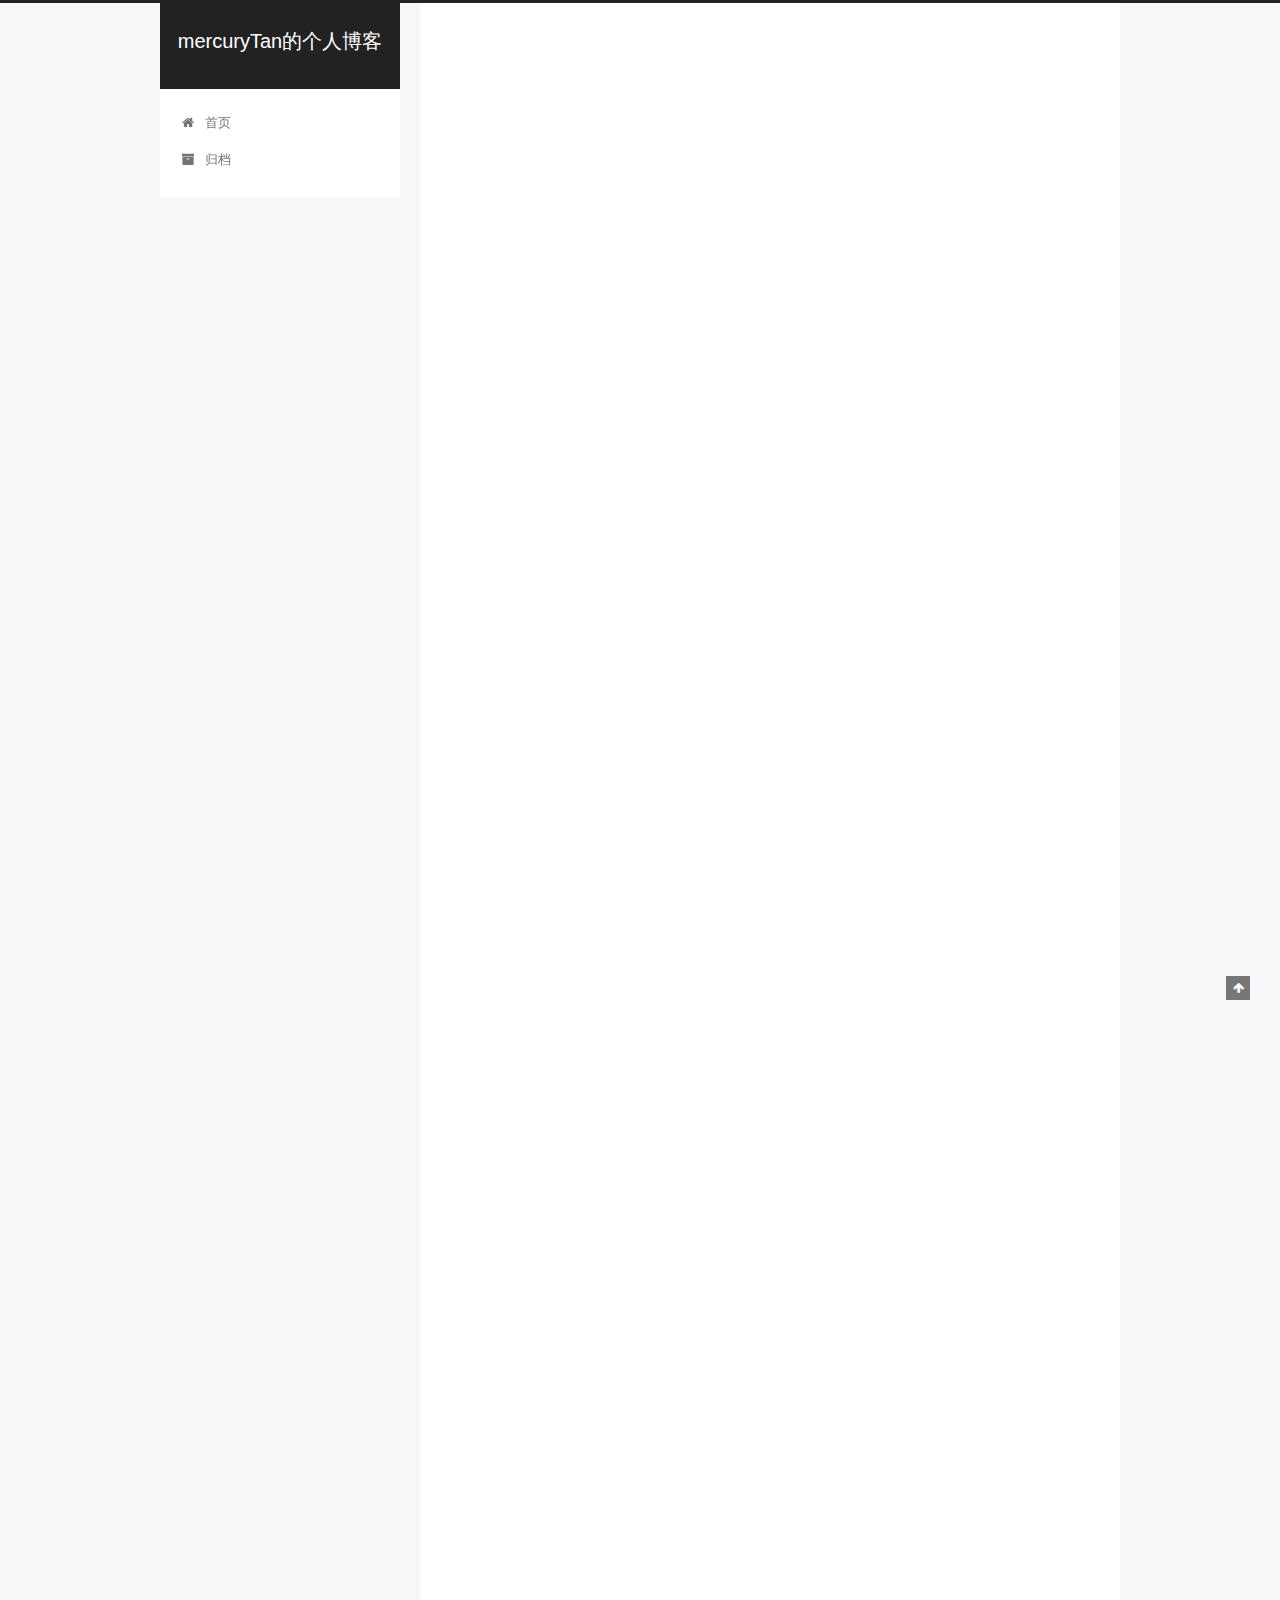
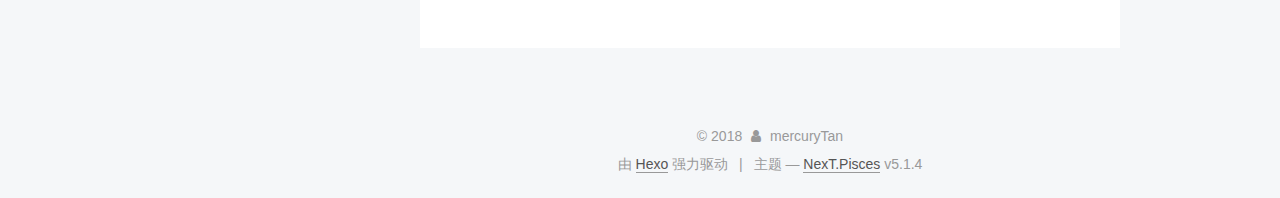
==== commit 9e96b947: "Site updated: 2018-07-04 15:29:59" ====
--- a/index.html
+++ b/index.html
@@ -5,7 +5,7 @@
   
 
 
-<html class="theme-next muse use-motion" lang="">
+<html class="theme-next pisces use-motion" lang="zh-Hans">
 <head>
   <meta charset="UTF-8"/>
 <meta http-equiv="X-UA-Compatible" content="IE=edge" />
@@ -80,12 +80,12 @@
 
 
 <meta property="og:type" content="website">
-<meta property="og:title" content="Hexo">
+<meta property="og:title" content="mercuryTan的个人博客">
 <meta property="og:url" content="http://yoursite.com/index.html">
-<meta property="og:site_name" content="Hexo">
-<meta property="og:locale" content="default">
+<meta property="og:site_name" content="mercuryTan的个人博客">
+<meta property="og:locale" content="zh-Hans">
 <meta name="twitter:card" content="summary">
-<meta name="twitter:title" content="Hexo">
+<meta name="twitter:title" content="mercuryTan的个人博客">
 
 
 
@@ -93,7 +93,7 @@
   var NexT = window.NexT || {};
   var CONFIG = {
     root: '/',
-    scheme: 'Muse',
+    scheme: 'Pisces',
     version: '5.1.4',
     sidebar: {"position":"left","display":"post","offset":12,"b2t":false,"scrollpercent":false,"onmobile":false},
     fancybox: true,
@@ -101,7 +101,7 @@
     motion: {"enable":true,"async":false,"transition":{"post_block":"fadeIn","post_header":"slideDownIn","post_body":"slideDownIn","coll_header":"slideLeftIn","sidebar":"slideUpIn"}},
     duoshuo: {
       userId: '0',
-      author: 'Author'
+      author: '博主'
     },
     algolia: {
       applicationID: '',
@@ -121,7 +121,7 @@
 
 
 
-  <title>Hexo</title>
+  <title>mercuryTan的个人博客</title>
   
 
 
@@ -133,7 +133,7 @@
 
 </head>
 
-<body itemscope itemtype="http://schema.org/WebPage" lang="default">
+<body itemscope itemtype="http://schema.org/WebPage" lang="zh-Hans">
 
   
   
@@ -152,7 +152,7 @@
     <div class="custom-logo-site-title">
       <a href="/"  class="brand" rel="start">
         <span class="logo-line-before"><i></i></span>
-        <span class="site-title">Hexo</span>
+        <span class="site-title">mercuryTan的个人博客</span>
         <span class="logo-line-after"><i></i></span>
       </a>
     </div>
@@ -182,7 +182,7 @@
             
               <i class="menu-item-icon fa fa-fw fa-home"></i> <br />
             
-            Home
+            首页
           </a>
         </li>
       
@@ -192,7 +192,7 @@
             
               <i class="menu-item-icon fa fa-fw fa-archive"></i> <br />
             
-            Archives
+            归档
           </a>
         </li>
       
@@ -229,16 +229,16 @@
   
   
   <div class="post-block">
-    <link itemprop="mainEntityOfPage" href="http://yoursite.com/2018/07/04/hello-world/">
+    <link itemprop="mainEntityOfPage" href="http://yoursite.com/2018/07/04/第一篇/">
 
     <span hidden itemprop="author" itemscope itemtype="http://schema.org/Person">
-      <meta itemprop="name" content="John Doe">
+      <meta itemprop="name" content="mercuryTan">
       <meta itemprop="description" content="">
       <meta itemprop="image" content="/images/avatar.gif">
     </span>
 
     <span hidden itemprop="publisher" itemscope itemtype="http://schema.org/Organization">
-      <meta itemprop="name" content="Hexo">
+      <meta itemprop="name" content="mercuryTan的个人博客">
     </span>
 
     
@@ -248,7 +248,7 @@
         
           <h1 class="post-title" itemprop="name headline">
                 
-                <a class="post-title-link" href="/2018/07/04/hello-world/" itemprop="url">Hello World</a></h1>
+                <a class="post-title-link" href="/2018/07/04/第一篇/" itemprop="url">第一篇</a></h1>
         
 
         <div class="post-meta">
@@ -258,9 +258,293 @@
                 <i class="fa fa-calendar-o"></i>
               </span>
               
-                <span class="post-meta-item-text">Posted on</span>
-              
-              <time title="Post created" itemprop="dateCreated datePublished" datetime="2018-07-04T10:32:32+08:00">
+                <span class="post-meta-item-text">发表于</span>
+              
+              <time title="创建于" itemprop="dateCreated datePublished" datetime="2018-07-04T14:37:12+08:00">
+                2018-07-04
+              </time>
+            
+
+            
+
+            
+          </span>
+
+          
+            <span class="post-category" >
+            
+              <span class="post-meta-divider">|</span>
+            
+              <span class="post-meta-item-icon">
+                <i class="fa fa-folder-o"></i>
+              </span>
+              
+                <span class="post-meta-item-text">分类于</span>
+              
+              
+                <span itemprop="about" itemscope itemtype="http://schema.org/Thing">
+                  <a href="/categories/xjbx/" itemprop="url" rel="index">
+                    <span itemprop="name">xjbx</span>
+                  </a>
+                </span>
+
+                
+                
+              
+            </span>
+          
+
+          
+            
+          
+
+          
+          
+
+          
+
+          
+
+          
+
+        </div>
+      </header>
+    
+
+    
+    
+    
+    <div class="post-body" itemprop="articleBody">
+
+      
+      
+
+      
+        
+          
+            <p>22222222222</p>
+
+          
+        
+      
+    </div>
+    
+    
+    
+
+    
+
+    
+
+    
+
+    <footer class="post-footer">
+      
+
+      
+
+      
+
+      
+      
+        <div class="post-eof"></div>
+      
+    </footer>
+  </div>
+  
+  
+  
+  </article>
+
+
+    
+      
+
+  
+
+  
+  
+  
+
+  <article class="post post-type-normal" itemscope itemtype="http://schema.org/Article">
+  
+  
+  
+  <div class="post-block">
+    <link itemprop="mainEntityOfPage" href="http://yoursite.com/2018/07/04/second文章/">
+
+    <span hidden itemprop="author" itemscope itemtype="http://schema.org/Person">
+      <meta itemprop="name" content="mercuryTan">
+      <meta itemprop="description" content="">
+      <meta itemprop="image" content="/images/avatar.gif">
+    </span>
+
+    <span hidden itemprop="publisher" itemscope itemtype="http://schema.org/Organization">
+      <meta itemprop="name" content="mercuryTan的个人博客">
+    </span>
+
+    
+      <header class="post-header">
+
+        
+        
+          <h1 class="post-title" itemprop="name headline">
+                
+                <a class="post-title-link" href="/2018/07/04/second文章/" itemprop="url">second文章</a></h1>
+        
+
+        <div class="post-meta">
+          <span class="post-time">
+            
+              <span class="post-meta-item-icon">
+                <i class="fa fa-calendar-o"></i>
+              </span>
+              
+                <span class="post-meta-item-text">发表于</span>
+              
+              <time title="创建于" itemprop="dateCreated datePublished" datetime="2018-07-04T14:16:41+08:00">
+                2018-07-04
+              </time>
+            
+
+            
+
+            
+          </span>
+
+          
+            <span class="post-category" >
+            
+              <span class="post-meta-divider">|</span>
+            
+              <span class="post-meta-item-icon">
+                <i class="fa fa-folder-o"></i>
+              </span>
+              
+                <span class="post-meta-item-text">分类于</span>
+              
+              
+                <span itemprop="about" itemscope itemtype="http://schema.org/Thing">
+                  <a href="/categories/xjbx/" itemprop="url" rel="index">
+                    <span itemprop="name">xjbx</span>
+                  </a>
+                </span>
+
+                
+                
+              
+            </span>
+          
+
+          
+            
+          
+
+          
+          
+
+          
+
+          
+
+          
+
+        </div>
+      </header>
+    
+
+    
+    
+    
+    <div class="post-body" itemprop="articleBody">
+
+      
+      
+
+      
+        
+          
+            <p>1231312312</p>
+
+          
+        
+      
+    </div>
+    
+    
+    
+
+    
+
+    
+
+    
+
+    <footer class="post-footer">
+      
+
+      
+
+      
+
+      
+      
+        <div class="post-eof"></div>
+      
+    </footer>
+  </div>
+  
+  
+  
+  </article>
+
+
+    
+      
+
+  
+
+  
+  
+  
+
+  <article class="post post-type-normal" itemscope itemtype="http://schema.org/Article">
+  
+  
+  
+  <div class="post-block">
+    <link itemprop="mainEntityOfPage" href="http://yoursite.com/2018/07/04/hello-world/">
+
+    <span hidden itemprop="author" itemscope itemtype="http://schema.org/Person">
+      <meta itemprop="name" content="mercuryTan">
+      <meta itemprop="description" content="">
+      <meta itemprop="image" content="/images/avatar.gif">
+    </span>
+
+    <span hidden itemprop="publisher" itemscope itemtype="http://schema.org/Organization">
+      <meta itemprop="name" content="mercuryTan的个人博客">
+    </span>
+
+    
+      <header class="post-header">
+
+        
+        
+          <h1 class="post-title" itemprop="name headline">
+                
+                <a class="post-title-link" href="/2018/07/04/hello-world/" itemprop="url">Hello World</a></h1>
+        
+
+        <div class="post-meta">
+          <span class="post-time">
+            
+              <span class="post-meta-item-icon">
+                <i class="fa fa-calendar-o"></i>
+              </span>
+              
+                <span class="post-meta-item-text">发表于</span>
+              
+              <time title="创建于" itemprop="dateCreated datePublished" datetime="2018-07-04T10:32:32+08:00">
                 2018-07-04
               </time>
             
@@ -379,7 +663,7 @@
         <div class="site-overview">
           <div class="site-author motion-element" itemprop="author" itemscope itemtype="http://schema.org/Person">
             
-              <p class="site-author-name" itemprop="name">John Doe</p>
+              <p class="site-author-name" itemprop="name">mercuryTan</p>
               <p class="site-description motion-element" itemprop="description"></p>
           </div>
 
@@ -390,14 +674,32 @@
               
                 <a href="/archives/">
               
-                  <span class="site-state-item-count">1</span>
-                  <span class="site-state-item-name">posts</span>
+                  <span class="site-state-item-count">3</span>
+                  <span class="site-state-item-name">日志</span>
                 </a>
               </div>
             
 
             
-
+              
+              
+              <div class="site-state-item site-state-categories">
+                
+                  <span class="site-state-item-count">1</span>
+                  <span class="site-state-item-name">分类</span>
+                
+              </div>
+            
+
+            
+              
+              
+              <div class="site-state-item site-state-tags">
+                
+                  <span class="site-state-item-count">1</span>
+                  <span class="site-state-item-name">标签</span>
+                
+              </div>
             
 
           </nav>
@@ -435,13 +737,13 @@
   <span class="with-love">
     <i class="fa fa-user"></i>
   </span>
-  <span class="author" itemprop="copyrightHolder">John Doe</span>
+  <span class="author" itemprop="copyrightHolder">mercuryTan</span>
 
   
 </div>
 
 
-  <div class="powered-by">Powered by <a class="theme-link" target="_blank" href="https://hexo.io">Hexo</a></div>
+  <div class="powered-by">由 <a class="theme-link" target="_blank" href="https://hexo.io">Hexo</a> 强力驱动</div>
 
 
 
@@ -449,7 +751,7 @@
 
 
 
-  <div class="theme-info">Theme &mdash; <a class="theme-link" target="_blank" href="https://github.com/iissnan/hexo-theme-next">NexT.Muse</a> v5.1.4</div>
+  <div class="theme-info">主题 &mdash; <a class="theme-link" target="_blank" href="https://github.com/iissnan/hexo-theme-next">NexT.Pisces</a> v5.1.4</div>
 
 
 
@@ -549,6 +851,13 @@
   
   
 
+
+  <script type="text/javascript" src="/js/src/affix.js?v=5.1.4"></script>
+
+  <script type="text/javascript" src="/js/src/schemes/pisces.js?v=5.1.4"></script>
+
+
+
   
 
   
--- a/css/main.css
+++ b/css/main.css
@@ -189,7 +189,7 @@
   font-size: 14px;
   line-height: 2;
   color: #555;
-  background: #fff;
+  background: #f5f7f9;
 }
 @media (max-width: 767px) {
   body {
@@ -653,8 +653,8 @@
 @media (min-width: 992px) {
   .full-image.full-image.full-image.full-image {
     max-width: none;
-    width: 110%;
-    margin: 25px -5%;
+    width: 118%;
+    margin: 0 -9%;
   }
 }
 .blockquote-center,
@@ -940,11 +940,11 @@
   display: inline-block;
   padding: 0 20px;
   font-size: 14px;
-  color: #fff;
-  background: #222;
-  border: 2px solid #222;
+  color: #555;
+  background: #fff;
+  border: 2px solid #555;
   text-decoration: none;
-  border-radius: 0;
+  border-radius: 2px;
   transition-property: background-color;
   transition-duration: 0.2s;
   transition-timing-function: ease-in-out;
@@ -953,8 +953,8 @@
 }
 .btn:hover {
   border-color: #222;
-  color: #222;
-  background: #fff;
+  color: #fff;
+  background: #222;
 }
 .btn +.btn {
   margin: 0 0 8px 8px;
@@ -1066,7 +1066,7 @@
   width: 24px;
   background: #222;
   font-size: 12px;
-  opacity: 1;
+  opacity: 0.6;
   color: #fff;
   cursor: pointer;
   text-align: center;
@@ -1087,7 +1087,7 @@
   }
 }
 .back-to-top.back-to-top-on {
-  bottom: 19px;
+  bottom: 30px;
 }
 .header {
   background: transparent;
@@ -1136,7 +1136,7 @@
 .site-subtitle {
   margin-top: 10px;
   font-size: 13px;
-  color: #999;
+  color: #ddd;
 }
 .use-motion .brand {
   opacity: 0;
@@ -1209,7 +1209,8 @@
   transition-timing-function: ease-in-out;
   transition-delay: 0s;
 }
-.menu .menu-item a:hover {
+.menu .menu-item a:hover,
+.menu-item-active a {
   border-bottom-color: #222;
 }
 .menu .menu-item .fa {
@@ -1738,20 +1739,20 @@
   display: block;
   margin: 0 auto;
   padding: 2px;
-  max-width: 96px;
+  max-width: 120px;
   height: auto;
-  border: 2px solid #333;
+  border: 1px solid #eee;
 }
 .site-author-name {
-  margin: 5px 0 0;
+  margin: 0;
   text-align: center;
-  color: #f5f5f5;
-  font-weight: normal;
+  color: #222;
+  font-weight: 600;
 }
 .site-description {
-  margin-top: 5px;
+  margin-top: 0;
   text-align: center;
-  font-size: 14px;
+  font-size: 13px;
   color: #999;
 }
 .site-state {
@@ -1763,7 +1764,7 @@
 .site-state-item {
   display: inline-block;
   padding: 0 15px;
-  border-left: 1px solid #333;
+  border-left: 1px solid #eee;
 }
 .site-state-item:first-child {
   border-left: none;
@@ -1776,11 +1777,11 @@
   text-align: center;
   color: inherit;
   font-weight: 600;
-  font-size: 18px;
+  font-size: 16px;
 }
 .site-state-item-name {
   font-size: 13px;
-  color: inherit;
+  color: #999;
 }
 .feed-link {
   margin-top: 20px;
@@ -1822,7 +1823,7 @@
   width: 4px;
   height: 4px;
   border-radius: 50%;
-  background: #f69f98;
+  background: #ff4fff;
 }
 .links-of-blogroll {
   font-size: 13px;
@@ -1860,7 +1861,7 @@
   color: #555;
 }
 .sidebar-nav li:hover {
-  color: #f5f5f5;
+  color: #fc6423;
 }
 .page-post-detail .sidebar-nav-toc {
   padding: 0 5px;
@@ -1869,11 +1870,11 @@
   margin-left: 10px;
 }
 .sidebar-nav .sidebar-nav-active {
-  color: #87daff;
-  border-bottom-color: #87daff;
+  color: #fc6423;
+  border-bottom-color: #fc6423;
 }
 .sidebar-nav .sidebar-nav-active:hover {
-  color: #87daff;
+  color: #fc6423;
 }
 .sidebar-panel {
   display: none;
@@ -1906,12 +1907,12 @@
   transition-timing-function: ease-in-out;
   transition-delay: 0s;
   transition-property: all;
-  color: #999;
-  border-bottom-color: #555;
+  color: #666;
+  border-bottom-color: #ccc;
 }
 .post-toc ol a:hover {
-  color: #ccc;
-  border-bottom-color: #ccc;
+  color: #000;
+  border-bottom-color: #000;
 }
 .post-toc .nav-item {
   overflow: hidden;
@@ -1933,14 +1934,14 @@
   display: block;
 }
 .post-toc .nav .active > a {
-  color: #87daff;
-  border-bottom-color: #87daff;
+  color: #fc6423;
+  border-bottom-color: #fc6423;
 }
 .post-toc .nav .active-current > a {
-  color: #87daff;
+  color: #fc6423;
 }
 .post-toc .nav .active-current > a:hover {
-  color: #87daff;
+  color: #fc6423;
 }
 .footer {
   font-size: 14px;
@@ -2345,6 +2346,16 @@
   transform: translate(-50%, -50%);
   color: #ccc;
 }
+@media (min-width: 768px) and (max-width: 991px) {
+  .busuanzi-count {
+    width: auto;
+  }
+}
+@media (max-width: 767px) {
+  .busuanzi-count {
+    width: auto;
+  }
+}
 .site-uv,
 .site-pv,
 .page-pv {
@@ -2580,83 +2591,403 @@
   }
 }
 .page-post-detail .sidebar-toggle-line {
-  background: #87daff;
+  background: #fc6423;
 }
 .page-post-detail .comments {
   overflow: hidden;
 }
-@media (max-width: 767px) {
-  .header-inner,
-  .container .main-inner,
+.header {
+  position: relative;
+  margin: 0 auto;
+  width: 960px;
+}
+@media (min-width: 768px) and (max-width: 991px) {
+  .header {
+    width: auto;
+  }
+}
+@media (max-width: 767px) {
+  .header {
+    width: auto;
+  }
+}
+.header-inner {
+  position: absolute;
+  top: 0;
+  overflow: hidden;
+  padding: 0;
+  width: 240px;
+  background: #fff;
+  box-shadow: initial;
+  border-radius: initial;
+}
+@media (min-width: 1600px) {
+  .container .header-inner {
+    width: 240px;
+  }
+}
+@media (min-width: 768px) and (max-width: 991px) {
+  .header-inner {
+    position: relative;
+    width: auto;
+    border-radius: initial;
+  }
+}
+@media (max-width: 767px) {
+  .header-inner {
+    position: relative;
+    width: auto;
+    border-radius: initial;
+  }
+}
+.main:before,
+.main:after {
+  content: " ";
+  display: table;
+}
+.main:after {
+  clear: both;
+}
+@media (min-width: 768px) and (max-width: 991px) {
+  .main {
+    padding-bottom: 100px;
+  }
+}
+@media (max-width: 767px) {
+  .main {
+    padding-bottom: 100px;
+  }
+}
+.container .main-inner {
+  width: 960px;
+}
+@media (min-width: 768px) and (max-width: 991px) {
+  .container .main-inner {
+    width: auto;
+  }
+}
+@media (max-width: 767px) {
+  .container .main-inner {
+    width: auto;
+  }
+}
+.content-wrap {
+  float: right;
+  box-sizing: border-box;
+  padding: 40px;
+  width: 700px;
+  background: #fff;
+  min-height: 700px;
+  box-shadow: initial;
+  border-radius: initial;
+}
+@media (min-width: 768px) and (max-width: 991px) {
+  .content-wrap {
+    width: 100%;
+    padding: 20px;
+    border-radius: initial;
+  }
+}
+@media (max-width: 767px) {
+  .content-wrap {
+    width: 100%;
+    padding: 20px;
+    min-height: auto;
+    border-radius: initial;
+  }
+}
+.sidebar {
+  position: static;
+  float: left;
+  margin-top: 300px;
+  width: 240px;
+  background: #f5f7f9;
+  box-shadow: none;
+}
+@media (min-width: 768px) and (max-width: 991px) {
+  .sidebar {
+    display: none;
+  }
+}
+@media (max-width: 767px) {
+  .sidebar {
+    display: none;
+  }
+}
+.sidebar-toggle {
+  display: none;
+}
+.footer-inner {
+  width: 960px;
+  padding-left: 260px;
+}
+@media (min-width: 768px) and (max-width: 991px) {
   .footer-inner {
     width: auto;
-  }
-}
-embed {
-  display: block;
-  margin: 0px auto 25px auto;
-}
-.custom-logo .site-meta-headline {
-  text-align: center;
-}
-.custom-logo .brand {
+    padding-left: 0 !important;
+    padding-right: 0 !important;
+  }
+}
+@media (max-width: 767px) {
+  .footer-inner {
+    width: auto;
+    padding-left: 0 !important;
+    padding-right: 0 !important;
+  }
+}
+.sidebar-position-right .header-inner {
+  right: 0;
+}
+.sidebar-position-right .content-wrap {
+  float: left;
+}
+.sidebar-position-right .sidebar {
+  float: right;
+}
+.sidebar-position-right .footer-inner {
+  padding-left: 0;
+  padding-right: 260px;
+}
+.site-brand-wrapper {
+  position: relative;
+}
+.site-meta {
+  padding: 20px 0;
+  color: #fff;
+  background: #222;
+}
+@media (min-width: 768px) and (max-width: 991px) {
+  .site-meta {
+    box-shadow: 0 0 16px rgba(0,0,0,0.5);
+  }
+}
+@media (max-width: 767px) {
+  .site-meta {
+    box-shadow: 0 0 16px rgba(0,0,0,0.5);
+  }
+}
+.brand {
+  padding: 0;
   background: none;
 }
-.custom-logo .site-title {
-  margin: 10px auto 0;
-  font-size: 24px;
-  color: #222;
-}
-.custom-logo .site-title a {
-  border: none;
-}
-.custom-logo-image {
-  margin: 0 auto;
-  padding: 5px;
-  max-width: 150px;
-  background: #fff;
-}
-@media (max-width: 767px) {
-  .site-nav {
-    position: absolute;
-    left: 0;
-    top: 52px;
-    margin: 0;
-    width: 100%;
-    padding: 0;
-    background: #fff;
-    border-bottom: 1px solid #ddd;
-    z-index: 1030;
-  }
-}
-@media (max-width: 767px) {
-  .menu {
-    text-align: left;
-  }
-}
-@media (max-width: 767px) {
-  .menu .menu-item {
-    display: block;
-    margin: 0 10px;
-    vertical-align: top;
-  }
-}
-@media (max-width: 767px) {
-  .menu .menu-item br {
-    display: none;
-  }
-}
-@media (max-width: 767px) {
-  .menu .menu-item a {
-    padding: 5px 10px;
-  }
-}
-.menu .menu-item .fa {
-  margin-right: 0;
+.brand:hover {
+  color: #fff;
+}
+.site-subtitle {
+  margin: 10px 10px 0;
+  font-weight: initial;
 }
 .site-search form {
   display: none;
 }
+.site-nav {
+  border-top: none;
+}
+@media (min-width: 768px) and (max-width: 991px) {
+  .site-nav {
+    display: none !important;
+  }
+}
+@media (min-width: 768px) and (max-width: 991px) {
+  .site-nav-on {
+    display: block !important;
+  }
+}
+.menu .menu-item {
+  display: block;
+  margin: 0;
+}
+.menu .menu-item a {
+  position: relative;
+  box-sizing: border-box;
+  padding: 5px 20px;
+  text-align: left;
+  line-height: inherit;
+  transition-property: background-color;
+  transition-duration: 0.2s;
+  transition-timing-function: ease-in-out;
+  transition-delay: 0s;
+}
+.menu .menu-item a:hover,
+.menu-item-active a {
+  background: #f9f9f9;
+  border-bottom-color: #fff;
+}
+.menu .menu-item br {
+  display: none;
+}
+.menu-item-active a:after {
+  content: " ";
+  position: absolute;
+  top: 50%;
+  margin-top: -3px;
+  right: 15px;
+  width: 6px;
+  height: 6px;
+  border-radius: 50%;
+  background-color: #bbb;
+}
+.btn-bar {
+  background-color: #fff;
+}
+.site-nav-toggle {
+  left: 20px;
+  top: 50%;
+  -webkit-transform: translateY(-50%);
+  -webkit-transform: translateY(-50%);
+  -moz-transform: translateY(-50%);
+  -ms-transform: translateY(-50%);
+  -o-transform: translateY(-50%);
+  transform: translateY(-50%);
+}
+@media (min-width: 768px) and (max-width: 991px) {
+  .site-nav-toggle {
+    display: block;
+  }
+}
+.use-motion .sidebar .motion-element {
+  opacity: 1;
+}
+.sidebar {
+  margin-left: -100%;
+  right: auto;
+  bottom: auto;
+  -webkit-transform: none;
+}
+.sidebar-inner {
+  box-sizing: border-box;
+  width: 240px;
+  color: #555;
+  background: #fff;
+  box-shadow: initial;
+  border-radius: initial;
+  opacity: 0;
+}
+.sidebar-inner.affix {
+  position: fixed;
+  top: 12px;
+}
+.sidebar-inner.affix-bottom {
+  position: absolute;
+}
+.site-overview {
+  text-align: left;
+}
+.site-author:before,
+.site-author:after {
+  content: " ";
+  display: table;
+}
+.site-author:after {
+  clear: both;
+}
+.sidebar a {
+  color: #555;
+}
+.sidebar a:hover {
+  color: #222;
+}
+.site-state-item {
+  padding: 0 10px;
+}
+.links-of-author-item a:before {
+  display: none;
+}
+.links-of-author-item a {
+  border-bottom: none;
+  text-decoration: underline;
+}
+.feed-link {
+  border-top: 1px dotted #ccc;
+  border-bottom: 1px dotted #ccc;
+  text-align: center;
+}
+.feed-link a {
+  display: block;
+  color: #fc6423;
+  border: none;
+}
+.feed-link a:hover {
+  background: none;
+  color: #e34603;
+}
+.feed-link a:hover i {
+  color: #e34603;
+}
+.links-of-author {
+  display: flex;
+  flex-wrap: wrap;
+  justify-content: center;
+}
+.links-of-author-item {
+  margin: 5px 0 0;
+  width: 50%;
+}
+.links-of-author-item a {
+  max-width: 216px;
+  box-sizing: border-box;
+  display: inline-block;
+  margin-right: 0;
+  margin-bottom: 0;
+  padding: 0 5px;
+  overflow: hidden;
+  white-space: nowrap;
+  text-overflow: ellipsis;
+}
+.links-of-author-item a {
+  display: block;
+  text-decoration: none;
+}
+.links-of-author-item a:hover {
+  border-radius: 4px;
+  background: #eee;
+}
+.links-of-author-item .fa {
+  margin-right: 2px;
+  font-size: 16px;
+}
+.links-of-author-item .fa-globe {
+  font-size: 15px;
+}
+.links-of-blogroll {
+  text-align: center;
+  margin-top: 20px;
+  padding: 3px 0 0;
+  border-top: 1px dotted #ccc;
+}
+.links-of-blogroll-title {
+  margin-top: 0;
+}
+.links-of-blogroll-item {
+  padding: 0;
+}
+.links-of-blogroll-inline:before,
+.links-of-blogroll-inline:after {
+  content: " ";
+  display: table;
+}
+.links-of-blogroll-inline:after {
+  clear: both;
+}
 .links-of-blogroll-inline .links-of-blogroll-item {
-  display: inline-block;
-}
+  margin: 5px 0 0;
+  width: 50%;
+  display: inline-block;
+  width: unset;
+}
+.links-of-blogroll-inline .links-of-blogroll-item a {
+  max-width: 216px;
+  box-sizing: border-box;
+  display: inline-block;
+  margin-right: 0;
+  margin-bottom: 0;
+  padding: 0 5px;
+  overflow: hidden;
+  white-space: nowrap;
+  text-overflow: ellipsis;
+}
+@media (max-width: 767px) {
+  .post-body {
+    text-align: justify;
+  }
+}
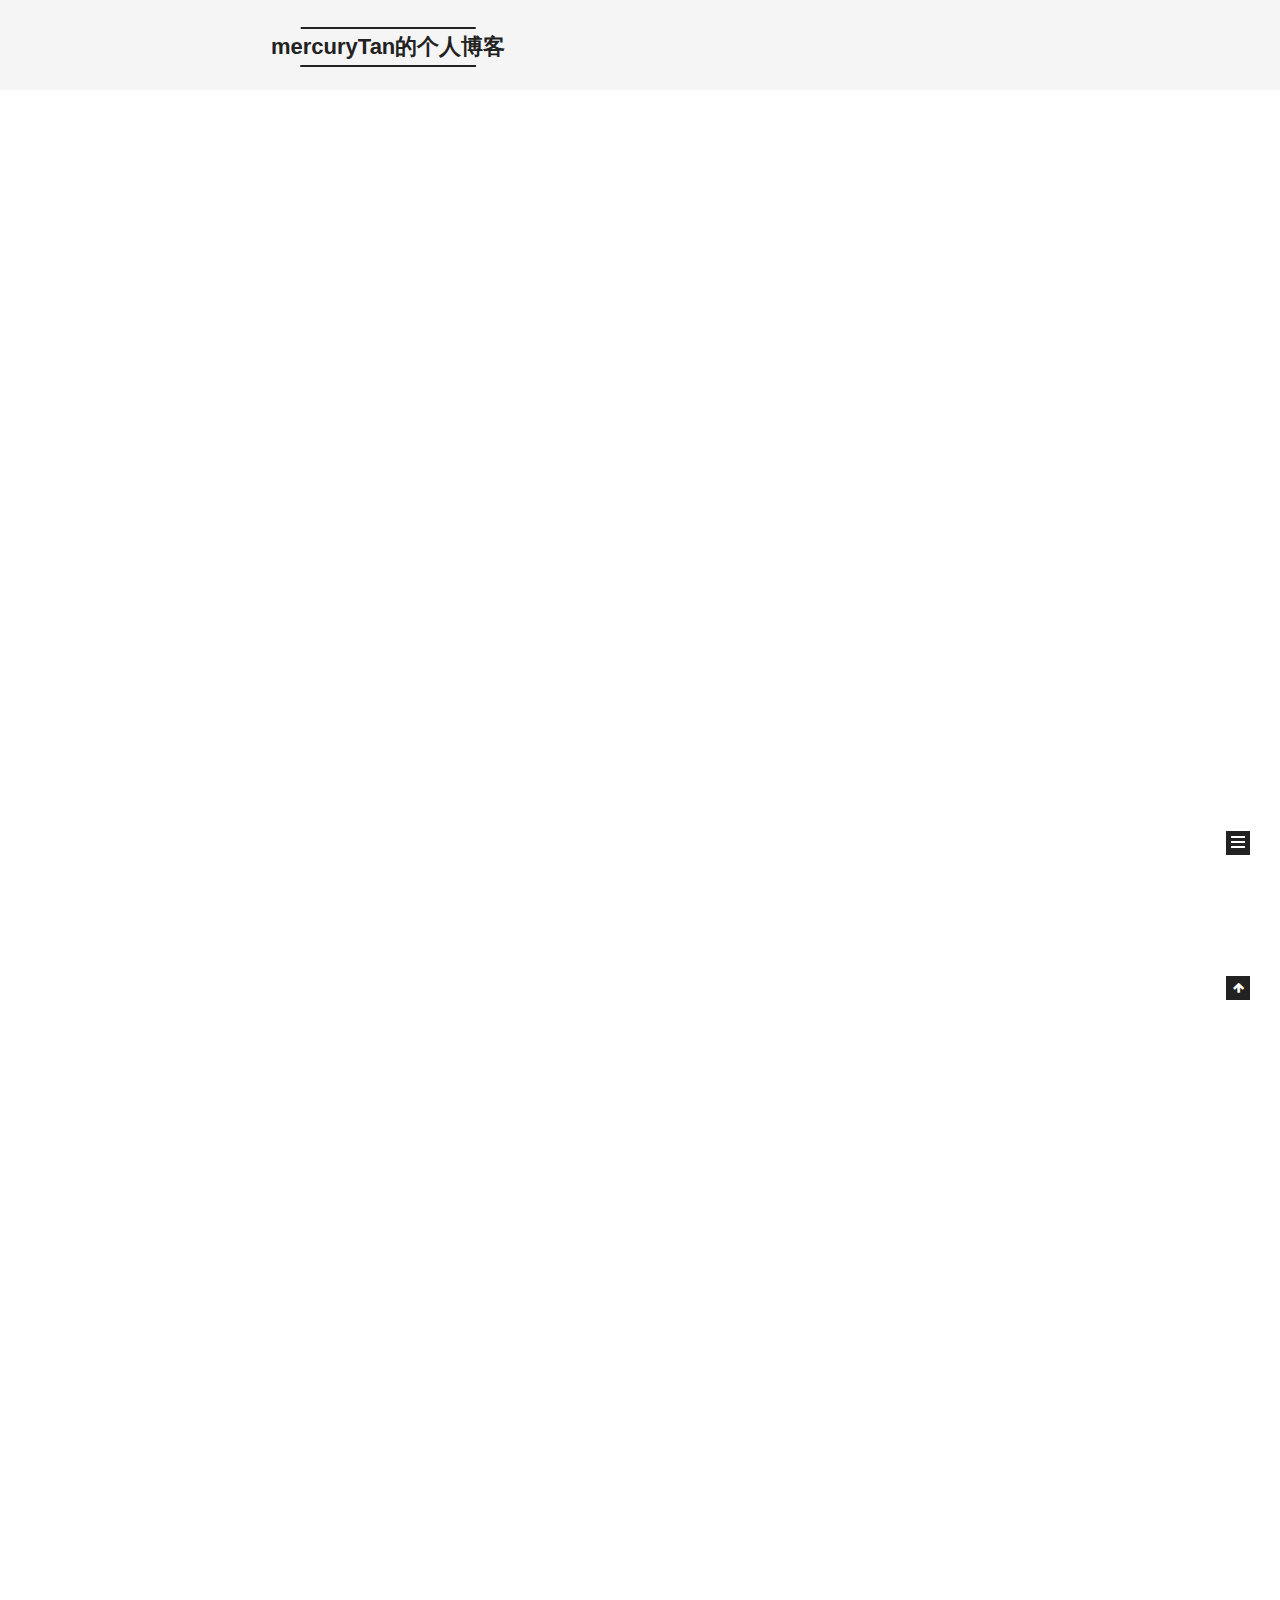
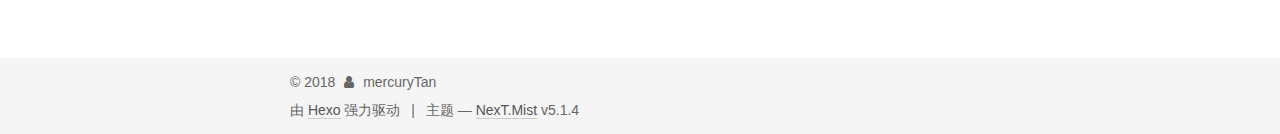
==== commit be8acdaa: "Site updated: 2018-07-04 15:33:54" ====
--- a/index.html
+++ b/index.html
@@ -5,7 +5,7 @@
   
 
 
-<html class="theme-next pisces use-motion" lang="zh-Hans">
+<html class="theme-next mist use-motion" lang="zh-Hans">
 <head>
   <meta charset="UTF-8"/>
 <meta http-equiv="X-UA-Compatible" content="IE=edge" />
@@ -93,7 +93,7 @@
   var NexT = window.NexT || {};
   var CONFIG = {
     root: '/',
-    scheme: 'Pisces',
+    scheme: 'Mist',
     version: '5.1.4',
     sidebar: {"position":"left","display":"post","offset":12,"b2t":false,"scrollpercent":false,"onmobile":false},
     fancybox: true,
@@ -751,7 +751,7 @@
 
 
 
-  <div class="theme-info">主题 &mdash; <a class="theme-link" target="_blank" href="https://github.com/iissnan/hexo-theme-next">NexT.Pisces</a> v5.1.4</div>
+  <div class="theme-info">主题 &mdash; <a class="theme-link" target="_blank" href="https://github.com/iissnan/hexo-theme-next">NexT.Mist</a> v5.1.4</div>
 
 
 
@@ -851,13 +851,6 @@
   
   
 
-
-  <script type="text/javascript" src="/js/src/affix.js?v=5.1.4"></script>
-
-  <script type="text/javascript" src="/js/src/schemes/pisces.js?v=5.1.4"></script>
-
-
-
   
 
   
--- a/css/main.css
+++ b/css/main.css
@@ -189,7 +189,7 @@
   font-size: 14px;
   line-height: 2;
   color: #555;
-  background: #f5f7f9;
+  background: #fff;
 }
 @media (max-width: 767px) {
   body {
@@ -226,51 +226,51 @@
   margin: 20px 0 15px;
 }
 h1 {
+  font-size: 24px;
+}
+@media (max-width: 767px) {
+  h1 {
+    font-size: 20px;
+  }
+}
+h2 {
   font-size: 22px;
 }
 @media (max-width: 767px) {
-  h1 {
+  h2 {
     font-size: 18px;
   }
 }
-h2 {
+h3 {
   font-size: 20px;
 }
 @media (max-width: 767px) {
-  h2 {
+  h3 {
     font-size: 16px;
   }
 }
-h3 {
+h4 {
   font-size: 18px;
 }
 @media (max-width: 767px) {
-  h3 {
+  h4 {
     font-size: 14px;
   }
 }
-h4 {
+h5 {
   font-size: 16px;
 }
 @media (max-width: 767px) {
-  h4 {
+  h5 {
     font-size: 12px;
   }
 }
-h5 {
+h6 {
   font-size: 14px;
 }
 @media (max-width: 767px) {
-  h5 {
+  h6 {
     font-size: 10px;
-  }
-}
-h6 {
-  font-size: 12px;
-}
-@media (max-width: 767px) {
-  h6 {
-    font-size: 8px;
   }
 }
 p {
@@ -653,8 +653,8 @@
 @media (min-width: 992px) {
   .full-image.full-image.full-image.full-image {
     max-width: none;
-    width: 118%;
-    margin: 0 -9%;
+    width: 110%;
+    margin: 25px -5%;
   }
 }
 .blockquote-center,
@@ -941,10 +941,10 @@
   padding: 0 20px;
   font-size: 14px;
   color: #555;
-  background: #fff;
-  border: 2px solid #555;
+  background: transparent;
+  border: 2px solid #222;
   text-decoration: none;
-  border-radius: 2px;
+  border-radius: 0;
   transition-property: background-color;
   transition-duration: 0.2s;
   transition-timing-function: ease-in-out;
@@ -953,8 +953,8 @@
 }
 .btn:hover {
   border-color: #222;
-  color: #fff;
-  background: #222;
+  color: #222;
+  background: #fff;
 }
 .btn +.btn {
   margin: 0 0 8px 8px;
@@ -1066,7 +1066,7 @@
   width: 24px;
   background: #222;
   font-size: 12px;
-  opacity: 0.6;
+  opacity: 1;
   color: #fff;
   cursor: pointer;
   text-align: center;
@@ -1087,7 +1087,7 @@
   }
 }
 .back-to-top.back-to-top-on {
-  bottom: 30px;
+  bottom: 19px;
 }
 .header {
   background: transparent;
@@ -1101,7 +1101,7 @@
 }
 .site-meta {
   margin: 0;
-  text-align: center;
+  text-align: left;
 }
 @media (max-width: 767px) {
   .site-meta {
@@ -1112,12 +1112,12 @@
   position: relative;
   display: inline-block;
   padding: 0 40px;
-  color: #fff;
+  color: #222;
   background: #222;
   border-bottom: none;
 }
 .brand:hover {
-  color: #fff;
+  color: #222;
 }
 .logo {
   display: inline-block;
@@ -1136,7 +1136,7 @@
 .site-subtitle {
   margin-top: 10px;
   font-size: 13px;
-  color: #ddd;
+  color: #999;
 }
 .use-motion .brand {
   opacity: 0;
@@ -1209,8 +1209,7 @@
   transition-timing-function: ease-in-out;
   transition-delay: 0s;
 }
-.menu .menu-item a:hover,
-.menu-item-active a {
+.menu .menu-item a:hover {
   border-bottom-color: #222;
 }
 .menu .menu-item .fa {
@@ -1349,7 +1348,7 @@
 .posts-collapse {
   position: relative;
   z-index: 1010;
-  margin-left: 55px;
+  margin-left: 0;
 }
 .posts-collapse::after {
   content: " ";
@@ -1739,20 +1738,20 @@
   display: block;
   margin: 0 auto;
   padding: 2px;
-  max-width: 120px;
+  max-width: 96px;
   height: auto;
-  border: 1px solid #eee;
+  border: 2px solid #333;
 }
 .site-author-name {
-  margin: 0;
+  margin: 5px 0 0;
   text-align: center;
-  color: #222;
-  font-weight: 600;
+  color: #f5f5f5;
+  font-weight: normal;
 }
 .site-description {
-  margin-top: 0;
+  margin-top: 5px;
   text-align: center;
-  font-size: 13px;
+  font-size: 14px;
   color: #999;
 }
 .site-state {
@@ -1764,7 +1763,7 @@
 .site-state-item {
   display: inline-block;
   padding: 0 15px;
-  border-left: 1px solid #eee;
+  border-left: 1px solid #333;
 }
 .site-state-item:first-child {
   border-left: none;
@@ -1777,11 +1776,11 @@
   text-align: center;
   color: inherit;
   font-weight: 600;
-  font-size: 16px;
+  font-size: 18px;
 }
 .site-state-item-name {
   font-size: 13px;
-  color: #999;
+  color: inherit;
 }
 .feed-link {
   margin-top: 20px;
@@ -1823,7 +1822,7 @@
   width: 4px;
   height: 4px;
   border-radius: 50%;
-  background: #ff4fff;
+  background: #577371;
 }
 .links-of-blogroll {
   font-size: 13px;
@@ -1861,7 +1860,7 @@
   color: #555;
 }
 .sidebar-nav li:hover {
-  color: #fc6423;
+  color: #f5f5f5;
 }
 .page-post-detail .sidebar-nav-toc {
   padding: 0 5px;
@@ -1870,11 +1869,11 @@
   margin-left: 10px;
 }
 .sidebar-nav .sidebar-nav-active {
-  color: #fc6423;
-  border-bottom-color: #fc6423;
+  color: #87daff;
+  border-bottom-color: #87daff;
 }
 .sidebar-nav .sidebar-nav-active:hover {
-  color: #fc6423;
+  color: #87daff;
 }
 .sidebar-panel {
   display: none;
@@ -1907,12 +1906,12 @@
   transition-timing-function: ease-in-out;
   transition-delay: 0s;
   transition-property: all;
-  color: #666;
+  color: #999;
+  border-bottom-color: #555;
+}
+.post-toc ol a:hover {
+  color: #ccc;
   border-bottom-color: #ccc;
-}
-.post-toc ol a:hover {
-  color: #000;
-  border-bottom-color: #000;
 }
 .post-toc .nav-item {
   overflow: hidden;
@@ -1934,14 +1933,14 @@
   display: block;
 }
 .post-toc .nav .active > a {
-  color: #fc6423;
-  border-bottom-color: #fc6423;
+  color: #87daff;
+  border-bottom-color: #87daff;
 }
 .post-toc .nav .active-current > a {
-  color: #fc6423;
+  color: #87daff;
 }
 .post-toc .nav .active-current > a:hover {
-  color: #fc6423;
+  color: #87daff;
 }
 .footer {
   font-size: 14px;
@@ -2346,16 +2345,6 @@
   transform: translate(-50%, -50%);
   color: #ccc;
 }
-@media (min-width: 768px) and (max-width: 991px) {
-  .busuanzi-count {
-    width: auto;
-  }
-}
-@media (max-width: 767px) {
-  .busuanzi-count {
-    width: auto;
-  }
-}
 .site-uv,
 .site-pv,
 .page-pv {
@@ -2591,403 +2580,327 @@
   }
 }
 .page-post-detail .sidebar-toggle-line {
-  background: #fc6423;
+  background: #87daff;
 }
 .page-post-detail .comments {
   overflow: hidden;
 }
+h1,
+h2,
+h3,
+h4,
+h5,
+h6 {
+  margin: 20px 0 10px;
+}
+p {
+  margin: 0 0 25px 0;
+}
+a {
+  border-bottom-color: #ccc;
+}
+hr {
+  margin: 20px 0;
+  height: 2px;
+}
+.main-inner {
+  margin-top: 80px;
+}
 .header {
-  position: relative;
-  margin: 0 auto;
-  width: 960px;
-}
-@media (min-width: 768px) and (max-width: 991px) {
-  .header {
-    width: auto;
-  }
-}
-@media (max-width: 767px) {
-  .header {
-    width: auto;
-  }
+  background: #f5f5f5;
 }
 .header-inner {
-  position: absolute;
-  top: 0;
-  overflow: hidden;
-  padding: 0;
-  width: 240px;
-  background: #fff;
-  box-shadow: initial;
-  border-radius: initial;
-}
-@media (min-width: 1600px) {
-  .container .header-inner {
-    width: 240px;
-  }
-}
-@media (min-width: 768px) and (max-width: 991px) {
-  .header-inner {
-    position: relative;
-    width: auto;
-    border-radius: initial;
-  }
-}
-@media (max-width: 767px) {
-  .header-inner {
-    position: relative;
-    width: auto;
-    border-radius: initial;
-  }
-}
-.main:before,
-.main:after {
+  padding: 25px 0 20px;
+}
+.header-inner:before,
+.header-inner:after {
   content: " ";
   display: table;
 }
-.main:after {
+.header-inner:after {
   clear: both;
 }
-@media (min-width: 768px) and (max-width: 991px) {
-  .main {
-    padding-bottom: 100px;
-  }
-}
-@media (max-width: 767px) {
-  .main {
-    padding-bottom: 100px;
-  }
-}
-.container .main-inner {
-  width: 960px;
-}
-@media (min-width: 768px) and (max-width: 991px) {
+@media (max-width: 767px) {
+  .header-inner {
+    width: auto;
+    margin-bottom: 50px;
+    padding: 10px;
+  }
+}
+.site-meta {
+  float: left;
+  margin-left: -20px;
+  line-height: normal;
+}
+@media (max-width: 767px) {
+  .site-meta {
+    margin-left: 10px;
+  }
+}
+.site-meta .brand {
+  padding: 2px 1px;
+  background: none;
+}
+@media (max-width: 767px) {
+  .site-meta .brand {
+    display: block;
+  }
+}
+.site-meta .logo {
+  display: none;
+}
+.site-meta .site-title {
+  font-size: 22px;
+  font-weight: bolder;
+}
+@media (max-width: 767px) {
+  .site-meta .site-title {
+    line-height: 34px;
+  }
+}
+.logo-line-before,
+.logo-line-after {
+  display: block;
+  overflow: hidden;
+  margin: 0 auto;
+  width: 75%;
+}
+@media (max-width: 767px) {
+  .logo-line-before,
+  .logo-line-after {
+    display: none;
+  }
+}
+.logo-line-before i,
+.logo-line-after i {
+  position: relative;
+  display: block;
+  height: 2px;
+  background: #222;
+}
+@media (max-width: 767px) {
+  .logo-line-before i,
+  .logo-line-after i {
+    height: 3px;
+  }
+}
+.use-motion .logo-line-before i {
+  left: -100%;
+}
+.use-motion .logo-line-after i {
+  right: -100%;
+}
+.site-subtitle {
+  display: none;
+}
+.site-nav-toggle {
+  position: static;
+  float: right;
+}
+.menu {
+  float: right;
+  margin: 8px 0 0 0;
+}
+@media (max-width: 767px) {
+  .menu {
+    margin: 20px 0 0 0;
+    padding: 0;
+  }
+}
+.menu br {
+  display: none;
+}
+.menu .menu-item {
+  margin: 0;
+}
+@media (max-width: 767px) {
+  .menu .menu-item {
+    display: block;
+  }
+}
+.menu .menu-item a {
+  padding: 0 10px;
+  background: none;
+  border: none;
+  border-radius: 2px;
+  transition-property: background;
+}
+@media (max-width: 767px) {
+  .menu .menu-item a {
+    text-align: left;
+  }
+}
+.menu .menu-item a:hover {
+  background: #e1e1e1;
+}
+.menu a::before {
+  display: none;
+}
+@media (max-width: 767px) {
+  .menu a::before {
+    display: block;
+  }
+}
+@media (max-width: 767px) {
+  .menu {
+    float: none;
+  }
+}
+.site-search form {
+  display: none;
+}
+.posts-expand {
+  padding-top: 0;
+}
+.posts-expand .post-title,
+.posts-expand .post-meta {
+  text-align: left;
+}
+@media (max-width: 767px) {
+  .posts-expand .post-title,
+  .posts-expand .post-meta {
+    text-align: center;
+  }
+}
+.posts-expand .post-eof {
+  display: none;
+}
+.posts-expand .post {
+  margin-top: 120px;
+}
+.posts-expand .post:first-child {
+  margin-top: 0;
+}
+.posts-expand .post-meta {
+  margin-top: 5px;
+  margin-bottom: 20px;
+}
+.posts-expand .post-title {
+  position: relative;
+  font-size: 26px;
+  font-weight: 400;
+}
+@media (max-width: 767px) {
+  .posts-expand .post-title {
+    font-size: 22px;
+  }
+}
+@media (min-width: 1600px) {
+  .posts-expand .post-title {
+    font-size: 26px;
+  }
+}
+.posts-expand .post-title:hover:before {
+  background: #222;
+}
+@media (max-width: 767px) {
+  .posts-expand .post-body {
+    font-size: 12px;
+  }
+}
+.posts-expand .post-body img {
+  margin: 0;
+}
+.posts-expand .post-tags {
+  text-align: left;
+}
+.posts-expand .post-tags a {
+  padding: 1px 5px;
+  background: #f5f5f5;
+  border-bottom: none;
+}
+.posts-expand .post-tags a:hover {
+  background: #ccc;
+}
+.posts-expand .post-nav {
+  margin-top: 40px;
+}
+.post-button {
+  margin-top: 20px;
+  text-align: left;
+}
+.post-button a {
+  padding: 0;
+  font-size: 14px;
+  background: none;
+  border: none;
+  border-bottom: 2px solid #666;
+  transition-property: border;
+}
+@media (max-width: 767px) {
+  .post-button a {
+    font-size: 12px;
+  }
+}
+@media (min-width: 1600px) {
+  .post-button a {
+    font-size: 16px;
+  }
+}
+.post-button a:hover {
+  border-bottom-color: #222;
+}
+.links-of-blogroll-inline .links-of-blogroll-item {
+  display: inline-block;
+}
+.btn {
+  padding: 0 10px;
+  border-width: 2px;
+  border-radius: 0;
+}
+.headband {
+  display: none;
+}
+.site-search {
+  position: relative;
+  float: right;
+  margin-top: 5px;
+  padding-top: 3px;
+}
+@media (max-width: 767px) {
+  .site-search {
+    float: none;
+    padding: 0 10px;
+  }
+}
+@media (max-width: 767px) {
   .container .main-inner {
     width: auto;
   }
 }
-@media (max-width: 767px) {
-  .container .main-inner {
-    width: auto;
-  }
-}
-.content-wrap {
-  float: right;
-  box-sizing: border-box;
-  padding: 40px;
-  width: 700px;
-  background: #fff;
-  min-height: 700px;
-  box-shadow: initial;
-  border-radius: initial;
-}
-@media (min-width: 768px) and (max-width: 991px) {
-  .content-wrap {
-    width: 100%;
-    padding: 20px;
-    border-radius: initial;
-  }
-}
-@media (max-width: 767px) {
-  .content-wrap {
-    width: 100%;
-    padding: 20px;
-    min-height: auto;
-    border-radius: initial;
-  }
-}
-.sidebar {
-  position: static;
-  float: left;
-  margin-top: 300px;
-  width: 240px;
-  background: #f5f7f9;
-  box-shadow: none;
-}
-@media (min-width: 768px) and (max-width: 991px) {
-  .sidebar {
-    display: none;
-  }
-}
-@media (max-width: 767px) {
-  .sidebar {
-    display: none;
-  }
-}
-.sidebar-toggle {
+.page-post-detail .post-title,
+.page-post-detail .post-meta {
+  text-align: center;
+}
+.page-post-detail .post-title:before {
   display: none;
 }
+.page-post-detail .post-meta {
+  margin-bottom: 60px;
+}
+.pagination {
+  margin: 120px 0 0;
+  text-align: left;
+}
+@media (max-width: 767px) {
+  .pagination {
+    margin: 80px 10px 0;
+    text-align: center;
+  }
+}
+.footer {
+  margin-top: 80px;
+  padding: 10px 0;
+  background: #f5f5f5;
+  color: #666;
+}
 .footer-inner {
-  width: 960px;
-  padding-left: 260px;
-}
-@media (min-width: 768px) and (max-width: 991px) {
+  margin: 0 auto;
+  text-align: left;
+}
+@media (max-width: 767px) {
   .footer-inner {
     width: auto;
-    padding-left: 0 !important;
-    padding-right: 0 !important;
-  }
-}
-@media (max-width: 767px) {
-  .footer-inner {
-    width: auto;
-    padding-left: 0 !important;
-    padding-right: 0 !important;
-  }
-}
-.sidebar-position-right .header-inner {
-  right: 0;
-}
-.sidebar-position-right .content-wrap {
-  float: left;
-}
-.sidebar-position-right .sidebar {
-  float: right;
-}
-.sidebar-position-right .footer-inner {
-  padding-left: 0;
-  padding-right: 260px;
-}
-.site-brand-wrapper {
-  position: relative;
-}
-.site-meta {
-  padding: 20px 0;
-  color: #fff;
-  background: #222;
-}
-@media (min-width: 768px) and (max-width: 991px) {
-  .site-meta {
-    box-shadow: 0 0 16px rgba(0,0,0,0.5);
-  }
-}
-@media (max-width: 767px) {
-  .site-meta {
-    box-shadow: 0 0 16px rgba(0,0,0,0.5);
-  }
-}
-.brand {
-  padding: 0;
-  background: none;
-}
-.brand:hover {
-  color: #fff;
-}
-.site-subtitle {
-  margin: 10px 10px 0;
-  font-weight: initial;
-}
-.site-search form {
-  display: none;
-}
-.site-nav {
-  border-top: none;
-}
-@media (min-width: 768px) and (max-width: 991px) {
-  .site-nav {
-    display: none !important;
-  }
-}
-@media (min-width: 768px) and (max-width: 991px) {
-  .site-nav-on {
-    display: block !important;
-  }
-}
-.menu .menu-item {
-  display: block;
-  margin: 0;
-}
-.menu .menu-item a {
-  position: relative;
-  box-sizing: border-box;
-  padding: 5px 20px;
-  text-align: left;
-  line-height: inherit;
-  transition-property: background-color;
-  transition-duration: 0.2s;
-  transition-timing-function: ease-in-out;
-  transition-delay: 0s;
-}
-.menu .menu-item a:hover,
-.menu-item-active a {
-  background: #f9f9f9;
-  border-bottom-color: #fff;
-}
-.menu .menu-item br {
-  display: none;
-}
-.menu-item-active a:after {
-  content: " ";
-  position: absolute;
-  top: 50%;
-  margin-top: -3px;
-  right: 15px;
-  width: 6px;
-  height: 6px;
-  border-radius: 50%;
-  background-color: #bbb;
-}
-.btn-bar {
-  background-color: #fff;
-}
-.site-nav-toggle {
-  left: 20px;
-  top: 50%;
-  -webkit-transform: translateY(-50%);
-  -webkit-transform: translateY(-50%);
-  -moz-transform: translateY(-50%);
-  -ms-transform: translateY(-50%);
-  -o-transform: translateY(-50%);
-  transform: translateY(-50%);
-}
-@media (min-width: 768px) and (max-width: 991px) {
-  .site-nav-toggle {
-    display: block;
-  }
-}
-.use-motion .sidebar .motion-element {
-  opacity: 1;
-}
-.sidebar {
-  margin-left: -100%;
-  right: auto;
-  bottom: auto;
-  -webkit-transform: none;
-}
-.sidebar-inner {
-  box-sizing: border-box;
-  width: 240px;
-  color: #555;
-  background: #fff;
-  box-shadow: initial;
-  border-radius: initial;
-  opacity: 0;
-}
-.sidebar-inner.affix {
-  position: fixed;
-  top: 12px;
-}
-.sidebar-inner.affix-bottom {
-  position: absolute;
-}
-.site-overview {
-  text-align: left;
-}
-.site-author:before,
-.site-author:after {
-  content: " ";
-  display: table;
-}
-.site-author:after {
-  clear: both;
-}
-.sidebar a {
-  color: #555;
-}
-.sidebar a:hover {
-  color: #222;
-}
-.site-state-item {
-  padding: 0 10px;
-}
-.links-of-author-item a:before {
-  display: none;
-}
-.links-of-author-item a {
-  border-bottom: none;
-  text-decoration: underline;
-}
-.feed-link {
-  border-top: 1px dotted #ccc;
-  border-bottom: 1px dotted #ccc;
-  text-align: center;
-}
-.feed-link a {
-  display: block;
-  color: #fc6423;
-  border: none;
-}
-.feed-link a:hover {
-  background: none;
-  color: #e34603;
-}
-.feed-link a:hover i {
-  color: #e34603;
-}
-.links-of-author {
-  display: flex;
-  flex-wrap: wrap;
-  justify-content: center;
-}
-.links-of-author-item {
-  margin: 5px 0 0;
-  width: 50%;
-}
-.links-of-author-item a {
-  max-width: 216px;
-  box-sizing: border-box;
-  display: inline-block;
-  margin-right: 0;
-  margin-bottom: 0;
-  padding: 0 5px;
-  overflow: hidden;
-  white-space: nowrap;
-  text-overflow: ellipsis;
-}
-.links-of-author-item a {
-  display: block;
-  text-decoration: none;
-}
-.links-of-author-item a:hover {
-  border-radius: 4px;
-  background: #eee;
-}
-.links-of-author-item .fa {
-  margin-right: 2px;
-  font-size: 16px;
-}
-.links-of-author-item .fa-globe {
-  font-size: 15px;
-}
-.links-of-blogroll {
-  text-align: center;
-  margin-top: 20px;
-  padding: 3px 0 0;
-  border-top: 1px dotted #ccc;
-}
-.links-of-blogroll-title {
-  margin-top: 0;
-}
-.links-of-blogroll-item {
-  padding: 0;
-}
-.links-of-blogroll-inline:before,
-.links-of-blogroll-inline:after {
-  content: " ";
-  display: table;
-}
-.links-of-blogroll-inline:after {
-  clear: both;
-}
-.links-of-blogroll-inline .links-of-blogroll-item {
-  margin: 5px 0 0;
-  width: 50%;
-  display: inline-block;
-  width: unset;
-}
-.links-of-blogroll-inline .links-of-blogroll-item a {
-  max-width: 216px;
-  box-sizing: border-box;
-  display: inline-block;
-  margin-right: 0;
-  margin-bottom: 0;
-  padding: 0 5px;
-  overflow: hidden;
-  white-space: nowrap;
-  text-overflow: ellipsis;
-}
-@media (max-width: 767px) {
-  .post-body {
-    text-align: justify;
-  }
-}
+    text-align: center;
+  }
+}
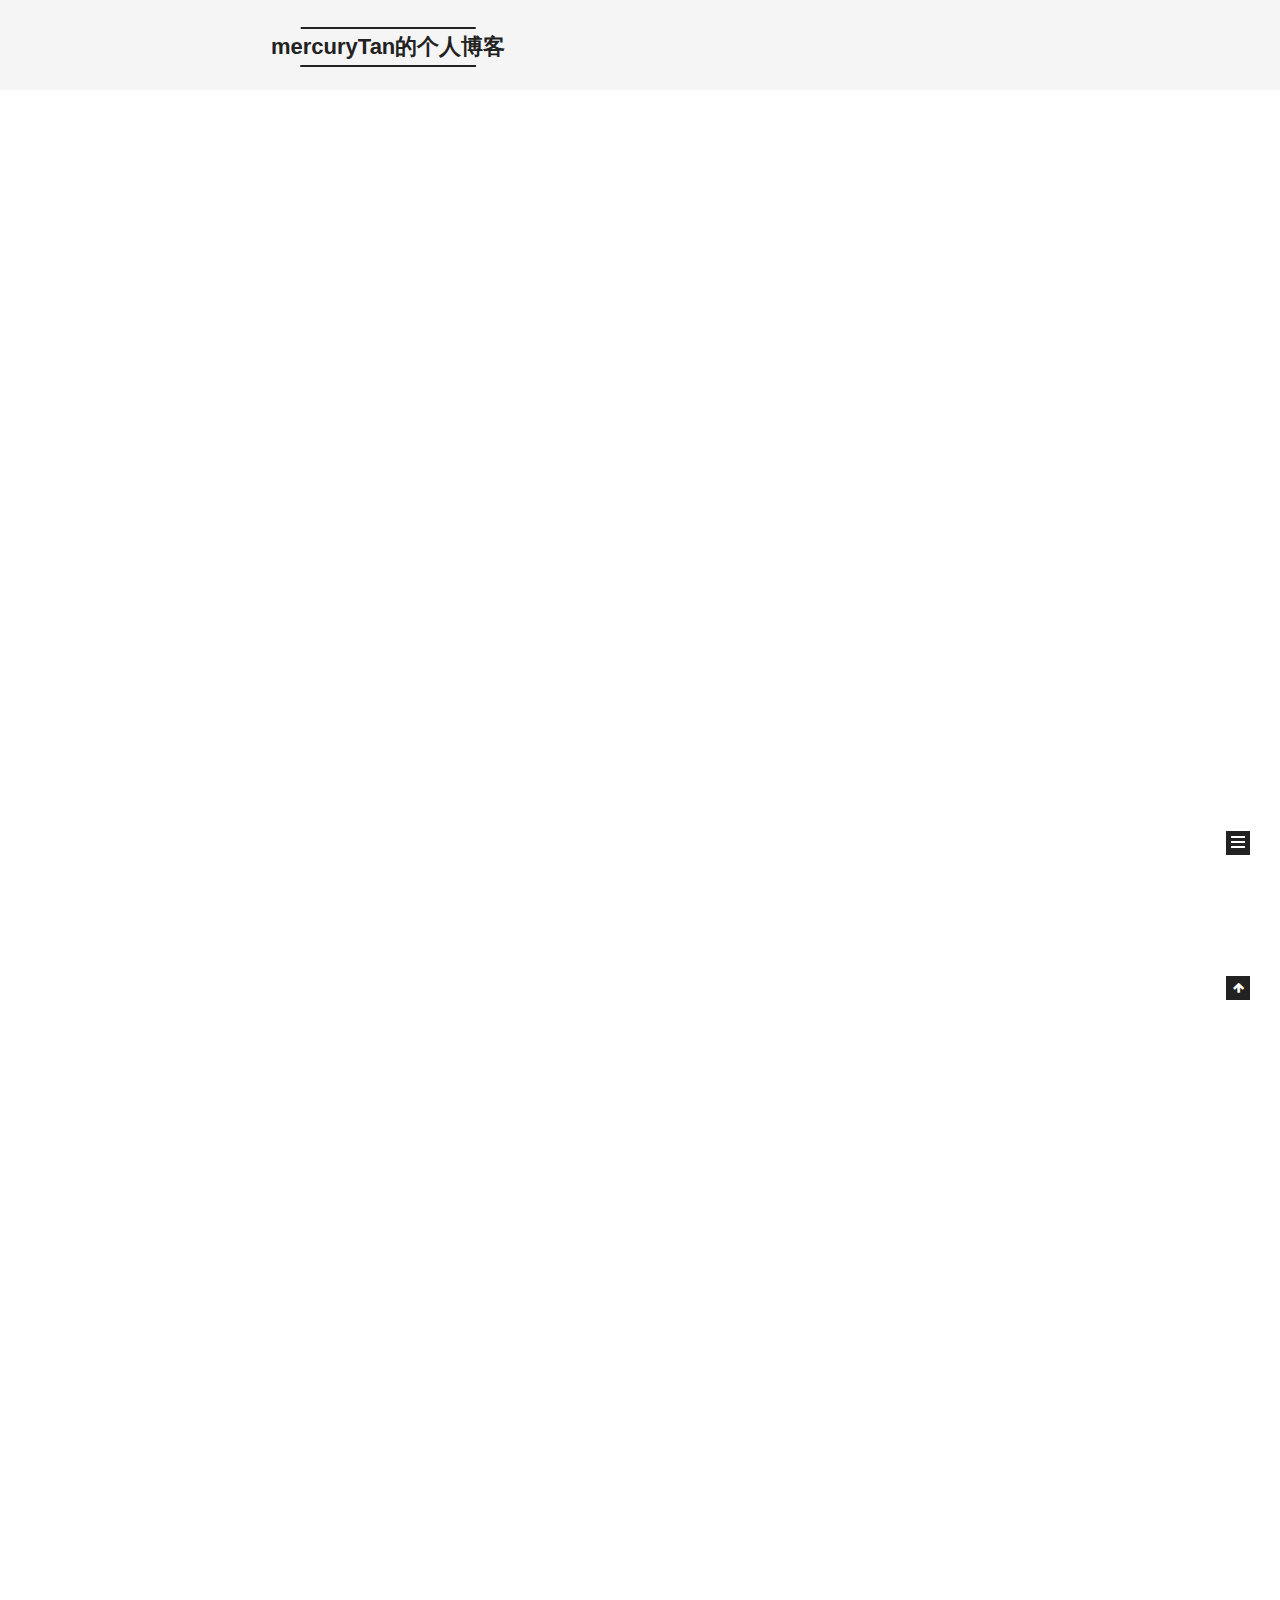
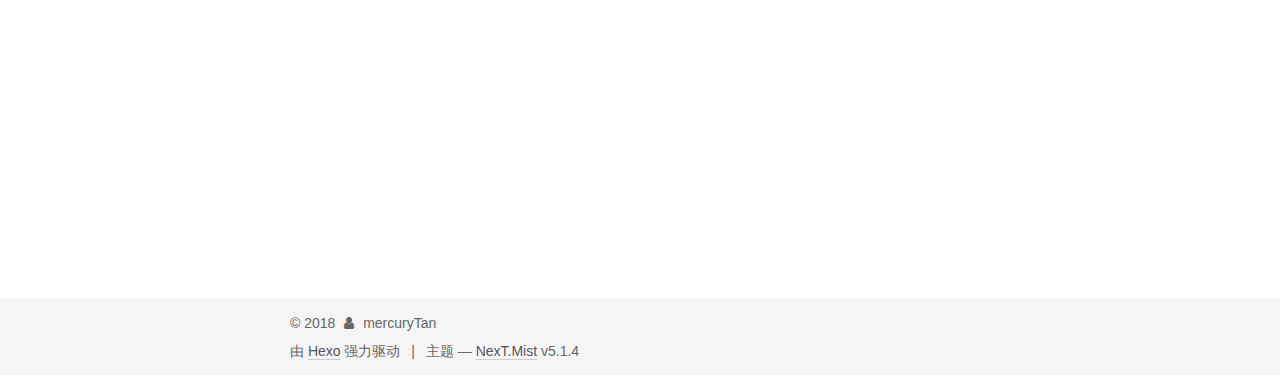
==== commit 2bfc7eaf: "Site updated: 2018-07-04 17:32:32" ====
--- a/index.html
+++ b/index.html
@@ -187,6 +187,26 @@
         </li>
       
         
+        <li class="menu-item menu-item-tags">
+          <a href="/tags/" rel="section">
+            
+              <i class="menu-item-icon fa fa-fw fa-tags"></i> <br />
+            
+            标签
+          </a>
+        </li>
+      
+        
+        <li class="menu-item menu-item-categories">
+          <a href="/categories/" rel="section">
+            
+              <i class="menu-item-icon fa fa-fw fa-th"></i> <br />
+            
+            分类
+          </a>
+        </li>
+      
+        
         <li class="menu-item menu-item-archives">
           <a href="/archives/" rel="section">
             
@@ -215,6 +235,148 @@
           <div id="content" class="content">
             
   <section id="posts" class="posts-expand">
+    
+      
+
+  
+
+  
+  
+  
+
+  <article class="post post-type-normal" itemscope itemtype="http://schema.org/Article">
+  
+  
+  
+  <div class="post-block">
+    <link itemprop="mainEntityOfPage" href="http://yoursite.com/2018/07/04/第三篇/">
+
+    <span hidden itemprop="author" itemscope itemtype="http://schema.org/Person">
+      <meta itemprop="name" content="mercuryTan">
+      <meta itemprop="description" content="">
+      <meta itemprop="image" content="/images/avatar.gif">
+    </span>
+
+    <span hidden itemprop="publisher" itemscope itemtype="http://schema.org/Organization">
+      <meta itemprop="name" content="mercuryTan的个人博客">
+    </span>
+
+    
+      <header class="post-header">
+
+        
+        
+          <h1 class="post-title" itemprop="name headline">
+                
+                <a class="post-title-link" href="/2018/07/04/第三篇/" itemprop="url">第三篇</a></h1>
+        
+
+        <div class="post-meta">
+          <span class="post-time">
+            
+              <span class="post-meta-item-icon">
+                <i class="fa fa-calendar-o"></i>
+              </span>
+              
+                <span class="post-meta-item-text">发表于</span>
+              
+              <time title="创建于" itemprop="dateCreated datePublished" datetime="2018-07-04T17:31:05+08:00">
+                2018-07-04
+              </time>
+            
+
+            
+
+            
+          </span>
+
+          
+            <span class="post-category" >
+            
+              <span class="post-meta-divider">|</span>
+            
+              <span class="post-meta-item-icon">
+                <i class="fa fa-folder-o"></i>
+              </span>
+              
+                <span class="post-meta-item-text">分类于</span>
+              
+              
+                <span itemprop="about" itemscope itemtype="http://schema.org/Thing">
+                  <a href="/categories/xjbx/" itemprop="url" rel="index">
+                    <span itemprop="name">xjbx</span>
+                  </a>
+                </span>
+
+                
+                
+              
+            </span>
+          
+
+          
+            
+          
+
+          
+          
+
+          
+
+          
+
+          
+
+        </div>
+      </header>
+    
+
+    
+    
+    
+    <div class="post-body" itemprop="articleBody">
+
+      
+      
+
+      
+        
+          
+            <p>333333333333333</p>
+
+          
+        
+      
+    </div>
+    
+    
+    
+
+    
+
+    
+
+    
+
+    <footer class="post-footer">
+      
+
+      
+
+      
+
+      
+      
+        <div class="post-eof"></div>
+      
+    </footer>
+  </div>
+  
+  
+  
+  </article>
+
+
     
       
 
@@ -674,7 +836,7 @@
               
                 <a href="/archives/">
               
-                  <span class="site-state-item-count">3</span>
+                  <span class="site-state-item-count">4</span>
                   <span class="site-state-item-name">日志</span>
                 </a>
               </div>
--- a/css/main.css
+++ b/css/main.css
@@ -1822,7 +1822,7 @@
   width: 4px;
   height: 4px;
   border-radius: 50%;
-  background: #577371;
+  background: #62e73b;
 }
 .links-of-blogroll {
   font-size: 13px;
